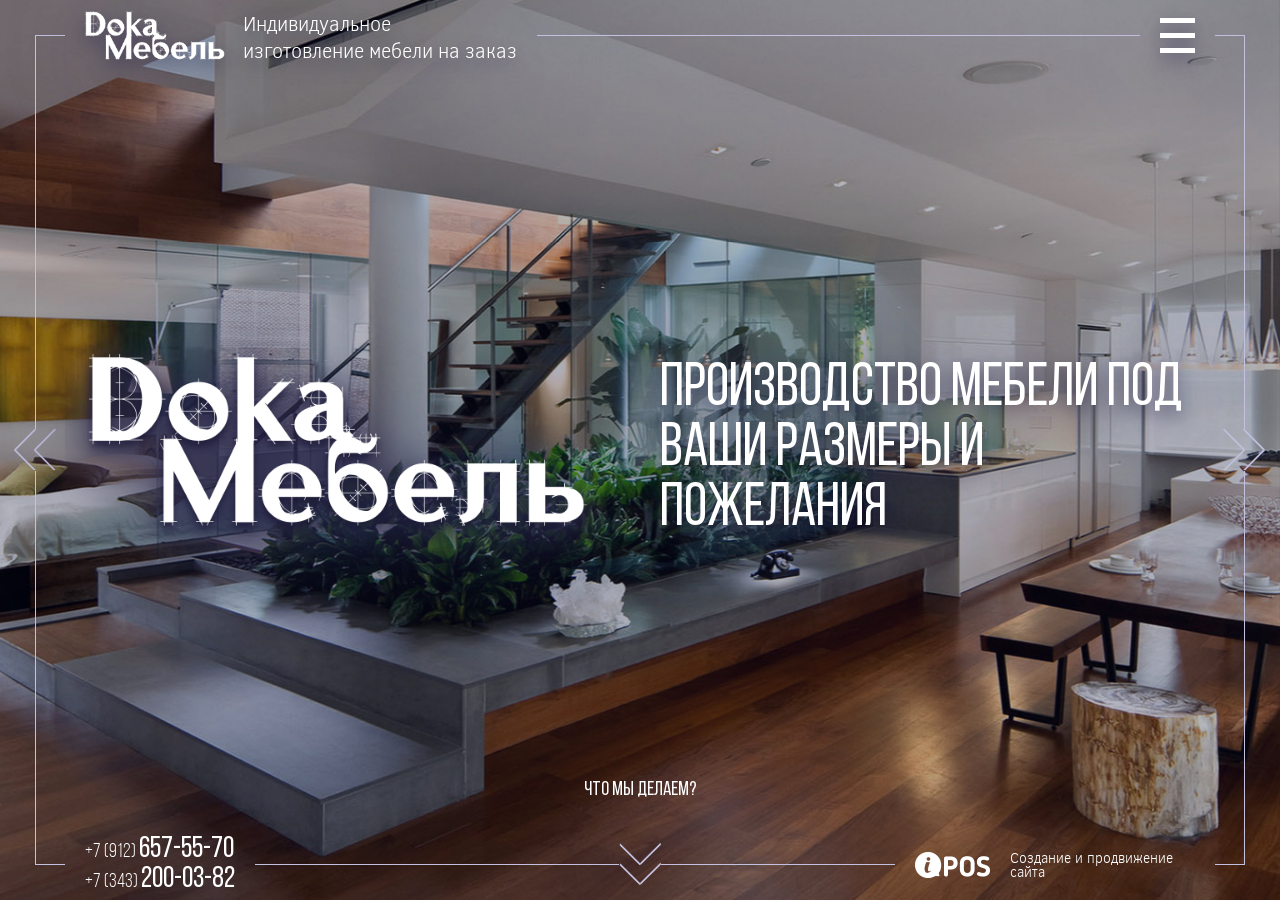
==== index.html @ fea48716 "29.11" ====
<!doctype html>
<html lang="en" class="no-js">
<head>
    <meta charset="UTF-8">
    <meta name="viewport" content="width=device-width, initial-scale=1">
    <link rel="icon" type="image/gif" href="favicon.ico" />

    <link href='http://fonts.googleapis.com/css?family=Open+Sans:400,300,700' rel='stylesheet' type='text/css'>

    <link rel="stylesheet" href="css/reset.css"> <!-- CSS reset -->
    <link rel="stylesheet" href="css/style_base.css"> <!-- Resource style -->
    <link rel="stylesheet" href="css/bootstrap-grid.css">
    <link rel="stylesheet" href="css/set2.css">
    <link rel="stylesheet" href="css/owl.carousel.css" />
    <link rel="stylesheet" href="css/owl.theme.default.css" />
    <link rel="stylesheet" href="css/style.css">
    <script src="js/modernizr.js"></script> <!-- Modernizr -->

    <title>Doka-мебель</title>
</head>
<!-- hijacking: on/off - animation: none/scaleDown/rotate/gallery/catch/opacity/fixed/parallax -->

<body data-hijacking="on" data-animation="opacity">

<div class="owl-carousel owl-carousel_banner">
    <div style="background-image: url(img/img-1.jpg);"></div>
    <div style="background-image: url(img/back01.jpg);"></div>
    <div style="background-image: url(img/back02.jpg);"></div>
    <div style="background-image: url(img/back03.jpg);"></div>
</div>

<section class="cd-section cd-section_01 visible">
    <div>
        <div class="big-logo">
            <img src="img/logo-big.png" class="anim-brick animate-bricks direction-down animated" alt="" style="animation-delay: .5s;">
            <span class="big-logo__text anim-brick animate-bricks direction-down animated" style="animation-delay: .75s;">
                Производство мебели под <br>Ваши размеры и пожелания
            </span>
        </div>
        <div class="bottom-text anim-brick animate-bricks direction-down animated"
             style="animation-delay: 1.2s;">
            Что мы делаем?
        </div>
    </div>
</section>

<section class="cd-section cd-section_02">
    <div>
        <div class="portfolio">
            <div class="portfolio__row">
                <div class="portfolio__item portfolio__item_big">
                    <a href="#" class="anim-brick animate-bricks direction-down animated" style="animation-delay: 0.4s;">Гостиные</a>
                    <img src="img/back01.jpg" alt="">
                </div>
                <div class="portfolio__item">
                    <a href="#" class="anim-brick animate-bricks direction-down animated" style="animation-delay: 0.6s;">Кухни</a>
                    <img src="img/back03.jpg" alt="">
                </div>
                <div class="portfolio__item">
                    <a href="#" class="anim-brick animate-bricks direction-down animated" style="animation-delay: 0.8s;">Спальни</a>
                    <img src="img/back02.jpg" alt="">
                </div>
                <div class="portfolio__item">
                    <a href="#" class="anim-brick animate-bricks direction-down animated" style="animation-delay: 1s;">Шкафы</a>
                    <img src="img/back03.jpg" alt="">
                </div>
                <div class="portfolio__item">
                    <a href="#" class="anim-brick animate-bricks direction-down animated" style="animation-delay: 1.2s;">Прихожие</a>
                    <img src="img/back01.jpg" alt="">
                </div>
                <div class="portfolio__item portfolio__item_big">
                    <a href="#" class="anim-brick animate-bricks direction-down animated" style="animation-delay: 1.4s;">Гардеробные</a>
                    <img src="img/back02.jpg" alt="">
                </div>
            </div>
        </div>
        <div class="bottom-text anim-brick animate-bricks direction-down animated"
             style="animation-delay: 1.6s;">
            кто мы?
        </div>
    </div>
</section>

<section class="cd-section cd-section_03">
    <div class="cd-section__content">
        <div class="text-center">
            <p class="anim-brick animate-bricks direction-down animated" style="animation-delay: .5s;"><img src="img/logo.png" alt=""></p>
            <p class="anim-brick animate-bricks direction-down animated" style="animation-delay: .65s;">
                DokaМебель - индивидуальная атмосфера вашего дома: мы создаем лаконичные, изящные и роскошные
                интерьеры, изготавливая мебель на заказ и находя лучших современных производителей в путешествиях
                по выставкам Европы и Азии. Для нас не существует шаблонов - вместе с вами мы придумаем
                неповторимый и запоминающийся стиль, который будет только вашим!
            </p>
        </div>
        <div class="bottom-text anim-brick animate-bricks direction-down animated"
             style="animation-delay: 1.6s;">
            где мы?
        </div>
    </div>
</section>

<section class="cd-section cd-section_04">
    <div>
        <div class="cd-section__content">
            <div class="row">
                <div class="col-xs-12 col-sm-6 col-md-8">
                    <div id="map" class="anim-brick animate-bricks direction-down animated"
                         style="animation-delay: 0.2s;"></div>
                    <script src="http://api-maps.yandex.ru/2.1/?lang=ru_RU" type="text/javascript"></script>
                    <script type="text/javascript">
                        ymaps.ready(init);
                        function init () {
                            var myMap = new ymaps.Map("map", {
                                // Центр карты, указываем коордианты
                                center:[56.855656, 60.603148],
                                // Масштаб, тут все просто
                                zoom: 12,
                                // Отключаем все элементы управления
                                //controls: []
                            });

                            var myGeoObjects = [];

                            // Наша метка, указываем коордианты
                            myGeoObjects = new ymaps.Placemark([56.85422706784108,60.55540649999999],{
                                balloonContentBody: 'г. Екатеринбург, ул. Красноармейцев, д.26, офис 306',
                            },{
                                iconLayout: 'default#image',
                                // Путь до нашей картинки
                                //iconImageHref: 'images/map__icon.png',
                                // Размер по ширине и высоте
                                //iconImageSize: [46, 58],
                                // Смещение левого верхнего угла иконки относительно
                                // её «ножки» (точки привязки).
                                //iconImageOffset: [-22, -35]
                            });

                            var clusterer = new ymaps.Clusterer({
                                clusterDisableClickZoom: false,
                                clusterOpenBalloonOnClick: false,
                            });

                            clusterer.add(myGeoObjects);
                            myMap.geoObjects.add(clusterer);
                            // Отлючаем возможность изменения масштаба
                            myMap.behaviors.disable('scrollZoom');
                            //myMap.behaviors.disable('drag');

                        }
                    </script>

                </div>
                <div class="col-xs-12 col-sm-6 col-md-4 col-lg-offset-1 col-lg-3">
                    <div class=" anim-brick animate-bricks direction-down animated"
                         style="animation-delay: 0.4s;">
                        <form action="">
                            <h3>Заказать звонок</h3>
                            <span class="input input--ruri">
                                <input class="input__field input__field--ruri" type="text" id="input-26" />
                                <label class="input__label input__label--ruri" for="input-26">
                                    <span class="input__label-content input__label-content--ruri">Ваше имя*</span>
                                </label>
                            </span>
                            <span class="input input--ruri">
                                <input class="input__field input__field--ruri" type="text" id="input-27" />
                                <label class="input__label input__label--ruri" for="input-26">
                                    <span class="input__label-content input__label-content--ruri">+7 (___) ___-__-__</span>
                                </label>
                            </span>
                            <div class="legacy">
                                <p>Нажав на кнопку «Получить консультацию», Вы даете <a href="#">согласие</a> на обработку персональных данных</p>
                            </div>
                            <button class="button">
                                <span>Получить консультацию</span>
                            </button>
                        </form>
                    </div>
                </div>
            </div>
            <div class="row contacts-row">
                <div class="col-xs-12 col-sm-4">
                    <div class="contacts-row__item anim-brick animate-bricks direction-down animated"
                         style="animation-delay: 0.6s;">
                        <div class="row">
                            <div class="col-xs-12 col-lg-5">
                                <h3>Напишите нам</h3>
                            </div>
                            <div class="col-xs-12 col-lg-7">
                                <p>
                                    <strong>ОФИС</strong><br>
                                    <a href="mailto:hello@mail.ru">hello@mail.ru</a>
                                </p>
                                <p>
                                    <strong>ПРОИЗВОДСТВО</strong><br>
                                    <a href="mailto:support@mail.ru">support@mail.ru</a>
                                </p>
                            </div>
                        </div>
                    </div>
                </div>
                <div class="col-xs-12 col-sm-4">
                    <div class="contacts-row__item anim-brick animate-bricks direction-down animated"
                         style="animation-delay: 0.8s;">
                        <div class="row">
                            <div class="col-xs-12 col-lg-5">
                                <h3>Позвоните нам</h3>
                            </div>
                            <div class="col-xs-12 col-lg-7">
                                <p>
                                    <strong>ОФИС</strong><br>
                                    +7 (222) 222-22-22 <br>
                                    +7 (222) 222-22-22
                                </p>
                                <p>
                                    <strong>ПРОИЗВОДСТВО</strong><br>
                                    +7 (343) 325-85-96
                                </p>
                            </div>
                        </div>
                    </div>
                </div>
                <div class="col-xs-12 col-sm-4">
                    <div class="contacts-row__item anim-brick animate-bricks direction-down animated"
                         style="animation-delay: 1s;">
                        <div class="row">
                            <div class="col-xs-12 col-lg-5">
                                <h3>посетите нас</h3>
                            </div>
                            <div class="col-xs-12 col-lg-7">
                                <p>
                                    <strong>АДРЕС</strong><br>
                                    г. Екатеринбург, <br>
                                    ул. Красноармейцев,<br>
                                    д.26, офис 306
                                </p>
                            </div>
                        </div>
                    </div>
                </div>
            </div>
        </div>
    </div>
</section>

<div class="cd-border">
    <div class="cd-border__container">
        <div class="cd-border__top">
            <div class="cd-border__line cd-border__line_left"></div>
            <div class="logo">
                <a href="/">
                    <img src="img/logo.png" alt="">
                    <span class="logo__text">
                        Индивидуальное <br>изготовление мебели на заказ
                    </span>
                </a>
            </div>
            <div class="cd-border__line cd-border__line_middle"></div>
            <div class="menu-burger">Меню</div>
            <div class="cd-border__line cd-border__line_right"></div>
        </div>
        <div class="cd-border__bottom">
            <div class="cd-border__line cd-border__line_left"></div>
            <div class="contacts">
                <div>
                    <div>+7 (912) <span>657-55-70</span></div>
                    <div>+7 (343) <span>200-03-82</span></div>
                </div>
            </div>
            <div class="cd-border__line cd-border__line_middle"></div>
            <div class="cd-border__separator"></div>
            <div class="cd-border__line cd-border__line_middle"></div>
            <a href="https://1pos.ru" title="Создание и продвижение сайта ipos" target="_blank" class="developer">
                <img src="img/iPOS.png" alt="iPOS">
                <span class="developer__text">Создание и продвижение сайта</span>
            </a>
            <div class="cd-border__line cd-border__line_right"></div>
        </div>
        <div class="cd-border__side">
            <div class="cd-border__left-side"><span></span></div>
            <div class="cd-border__right-side"><span></span></div>
        </div>
        <nav class="cd-nav">
            <ul class="cd-vertical-nav">
                <li><a href="#0" class="cd-prev inactive">Next</a></li>
                <li><a href="#0" class="cd-next">Prev</a></li>
            </ul>
        </nav> <!-- .cd-vertical-nav -->
    </div>
</div>

<script src="js/jquery-2.1.4.js"></script>
<script src="js/velocity.min.js"></script>
<script src="js/velocity.ui.min.js"></script>
<script src="js/owl.carousel.js"></script>
<script src="js/main.js"></script> <!-- Resource jQuery -->
<script src="js/classie.js"></script>
<script>
    (function() {
        // trim polyfill : https://developer.mozilla.org/en-US/docs/Web/JavaScript/Reference/Global_Objects/String/Trim
        if (!String.prototype.trim) {
            (function() {
                // Make sure we trim BOM and NBSP
                var rtrim = /^[\s\uFEFF\xA0]+|[\s\uFEFF\xA0]+$/g;
                String.prototype.trim = function() {
                    return this.replace(rtrim, '');
                };
            })();
        }

        [].slice.call( document.querySelectorAll( 'input.input__field' ) ).forEach( function( inputEl ) {
            // in case the input is already filled..
            if( inputEl.value.trim() !== '' ) {
                classie.add( inputEl.parentNode, 'input--filled' );
            }

            // events:
            inputEl.addEventListener( 'focus', onInputFocus );
            inputEl.addEventListener( 'blur', onInputBlur );
        } );

        function onInputFocus( ev ) {
            classie.add( ev.target.parentNode, 'input--filled' );
        }

        function onInputBlur( ev ) {
            if( ev.target.value.trim() === '' ) {
                classie.remove( ev.target.parentNode, 'input--filled' );
            }
        }
    })();
</script>
</body>
</html>
---- css/style_base.css ----
/* --------------------------------

Primary style

-------------------------------- */
*, *::after, *::before {
    box-sizing: border-box;
}

html {
    font-size: 62.5%;
}

body {
    font-size: 1.6rem;
    font-family: 'ClearSans-Light', arial, sans-serif;
    color: #ffffff;
    background-color: #22283f;
    -webkit-font-smoothing: antialiased;
    -moz-osx-font-smoothing: grayscale;
}
body::before {
    /* never visible - this is used in jQuery to check the current MQ */
    content: 'mobile';
    display: none;
}
@media only screen and (min-width: 1050px) {
    body::before {
        /* never visible - this is used in jQuery to check the current MQ */
        content: 'desktop';
    }
}

a {
    color: #267481;
    text-decoration: none;
}

/* --------------------------------

Main Components

-------------------------------- */
@media only screen and (min-width: 1050px) {
    body[data-hijacking="on"] {
        overflow: hidden;
    }
}

.cd-section {
    height: 100vh;
    pointer-events: none;
}

.cd-section.visible {
    pointer-events: auto;
    z-index: 1;
}

.cd-section h2 {
    line-height: 100vh;
    text-align: center;
    font-size: 2.4rem;
}
.cd-section:first-of-type > div {
    /*background-color: #2b334f;*/
}
.cd-section:first-of-type > div::before {
    /* alert -> all scrolling effects are not visible on small devices */
    content: 'Effects not visible on mobile!';
    position: absolute;
    width: 100%;
    text-align: center;
    top: 80px;
    z-index: 2;
    font-weight: bold;
    font-size: 1.3rem;
    text-transform: uppercase;
    color: #000;
}
@media only screen and (min-width: 992px) {
    .cd-section:first-of-type > div::before {
        top: 20px;
    }
}
/*
.cd-section:nth-of-type(2) > div {
    background-color: #2e5367;
}
.cd-section:nth-of-type(3) > div {
    background-color: #267481;
}
.cd-section:nth-of-type(4) > div {
    background-color: #fcb052;
}
.cd-section:nth-of-type(5) > div {
    background-color: #f06a59;
}
*/
[data-animation="parallax"] .cd-section > div, [data-animation="fixed"] .cd-section > div, [data-animation="opacity"] .cd-section > div {
    background-position: center center;
    background-repeat: no-repeat;
    background-size: cover;
}
[data-animation="parallax"] .cd-section > div {
    opacity: 0;
}

[data-animation="parallax"] .cd-section.visible > div {
    opacity: 1;
}


[data-animation="parallax"] .cd-section:first-of-type > div, [data-animation="fixed"] .cd-section:first-of-type > div, [data-animation="opacity"] .cd-section:first-of-type > div {
    /*background-image: url("../img/img-1.jpg");*/
}
[data-animation="parallax"] .cd-section:nth-of-type(2) > div, [data-animation="fixed"] .cd-section:nth-of-type(2) > div, [data-animation="opacity"] .cd-section:nth-of-type(2) > div {
    /*background-image: url("../img/img-2.jpg");*/
}
[data-animation="parallax"] .cd-section:nth-of-type(3) > div, [data-animation="fixed"] .cd-section:nth-of-type(3) > div, [data-animation="opacity"] .cd-section:nth-of-type(3) > div {
    /*background-image: url("../img/img-3.jpg");*/
}
[data-animation="parallax"] .cd-section:nth-of-type(4) > div, [data-animation="fixed"] .cd-section:nth-of-type(4) > div, [data-animation="opacity"] .cd-section:nth-of-type(4) > div {
    /*background-image: url("../img/img-4.jpg");*/
}
[data-animation="parallax"] .cd-section:nth-of-type(5) > div, [data-animation="fixed"] .cd-section:nth-of-type(5) > div, [data-animation="opacity"] .cd-section:nth-of-type(5) > div {
    /*background-image: url("../img/img-5.jpg");*/
}
@media only screen and (min-width: 1050px) {
    .cd-section h2 {
        font-size: 4rem;
        font-weight: 300;
    }
    [data-hijacking="on"] .cd-section {
        opacity: 0;
        visibility: hidden;
        position: absolute;
        top: 0;
        left: 0;
        width: 100%;
    }
    [data-hijacking="on"] .cd-section > div {
        visibility: visible;
    }
    [data-hijacking="off"] .cd-section > div {
        opacity: 0;
    }
    [data-animation="rotate"] .cd-section {
        /* enable a 3D-space for children elements */
        -webkit-perspective: 1800px;
        -moz-perspective: 1800px;
        perspective: 1800px;
    }
    [data-hijacking="on"][data-animation="rotate"] .cd-section:not(:first-of-type) {
        -webkit-perspective-origin: center 0;
        -moz-perspective-origin: center 0;
        perspective-origin: center 0;
    }
    [data-animation="scaleDown"] .cd-section > div, [data-animation="gallery"] .cd-section > div, [data-animation="catch"] .cd-section > div {
        box-shadow: 0 0 0 rgba(25, 30, 46, 0.4);
    }
    [data-animation="opacity"] .cd-section.visible > div {
        z-index: 1;
    }
}

@media only screen and (min-width: 1050px) {
    .cd-section:first-of-type > div::before {
        display: none;
    }
}
@media only screen and (min-width: 1050px) {
    .cd-section > div {
        position: fixed;
        top: 0;
        left: 0;
        width: 100%;
        /* Force Hardware Acceleration */
        -webkit-transform: translateZ(0);
        -moz-transform: translateZ(0);
        -ms-transform: translateZ(0);
        -o-transform: translateZ(0);
        transform: translateZ(0);
        -webkit-backface-visibility: hidden;
        backface-visibility: hidden;
    }
    [data-hijacking="on"] .cd-section > div {
        position: absolute;
    }
    [data-animation="rotate"] .cd-section > div {
        -webkit-transform-origin: center bottom;
        -moz-transform-origin: center bottom;
        -ms-transform-origin: center bottom;
        -o-transform-origin: center bottom;
        transform-origin: center bottom;
    }
}

.cd-vertical-nav {
    /* lateral navigation */
    position: fixed;
    z-index: 1;
    right: 3%;
    top: 50%;
    bottom: auto;
    -webkit-transform: translateY(-50%);
    -moz-transform: translateY(-50%);
    -ms-transform: translateY(-50%);
    -o-transform: translateY(-50%);
    transform: translateY(-50%);
    display: none;
}
.cd-vertical-nav a {
    display: block;
    height: 40px;
    width: 40px;
    /* image replace */
    overflow: hidden;
    text-indent: 100%;
    white-space: nowrap;
    background: url(../img/cd-icon-arrow.svg) no-repeat center center;
}
.cd-vertical-nav a.cd-prev {
    -webkit-transform: rotate(180deg);
    -moz-transform: rotate(180deg);
    -ms-transform: rotate(180deg);
    -o-transform: rotate(180deg);
    transform: rotate(180deg);
    margin-bottom: 10px;
}
.cd-vertical-nav a.inactive {
    visibility: hidden;
    opacity: 0;
    -webkit-transition: opacity 0.2s 0s, visibility 0s 0.2s;
    -moz-transition: opacity 0.2s 0s, visibility 0s 0.2s;
    transition: opacity 0.2s 0s, visibility 0s 0.2s;
}
@media only screen and (min-width: 1050px) {
    .cd-vertical-nav {
        display: block;
    }
}
---- css/set2.css ----
.input {
	position: relative;
	z-index: 1;
	display: inline-block;
	margin: 0 0 1.5em;
	max-width: 350px;
	width: 100%;
	vertical-align: top;
}

.input__field {
	position: relative;
	display: block;
	float: right;
	padding: 0.8em;
	width: 60%;
	border: none;
	border-radius: 0;
	background: #f0f0f0;
	color: #aaa;
	font-weight: 400;
	font-family: "Avenir Next", "Helvetica Neue", Helvetica, Arial, sans-serif;
	-webkit-appearance: none; /* for box shadows to show on iOS */
}

.input__field:focus {
	outline: none;
}

.input__label {
	display: inline-block;
	float: right;
	padding: 0 1em;
	width: 40%;
	color: rgba(255,255,255,.5);
	font-weight: 400;
	font-size: 70.25%;
	-webkit-font-smoothing: antialiased;
    -moz-osx-font-smoothing: grayscale;
	-webkit-touch-callout: none;
	-webkit-user-select: none;
	-khtml-user-select: none;
	-moz-user-select: none;
	-ms-user-select: none;
	user-select: none;
}

.input__label-content {
	position: relative;
	display: block;
	padding: 1.6em 0;
	width: 100%;
}

.graphic {
	position: absolute;
	top: 0;
	left: 0;
	fill: none;
}

.icon {
	color: #ddd;
	font-size: 150%;
}

/* Individual styles */

/* Manami */
.input--manami {
	overflow: hidden;
}

.input__field--manami {
	width: 100%;
	background: transparent;
	padding: 0.5em;
	margin-bottom: 2em;
	color: #f9f7f6;
	z-index: 100;
	opacity: 0;
}

.input__label--manami {
	width: 100%;
	position: absolute;
	text-align: left;
	padding: 0.5em 0;
	pointer-events: none;
	font-size: 1em;
}

.input__label--manami::before,
.input__label--manami::after {
	content: '';
	position: absolute;
	width: 100%;
	left: 0;
}

.input__label--manami::before {
	height: 100%;
	background: #A8A8A8;
	top: 0;
	-webkit-transform: translate3d(0, -100%, 0);
	transform: translate3d(0, -100%, 0);
	-webkit-transition: -webkit-transform 0.2s;
	transition: transform 0.2s;
}

.input__label--manami::after {
	height: 2px;
	background: #A8A8A8;
	top: 100%;
	-webkit-transition: opacity 0.2s;
	transition: opacity 0.2s;
}

.input__label-content--manami {
	padding: 0;
	-webkit-transform-origin: 0 0;
	transform-origin: 0 0;
	-webkit-transition: -webkit-transform 0.2s, color 0.2s;
	transition: transform 0.2s, color 0.2s;
}

.input__field--manami:focus,
.input--filled .input__field--manami {
	opacity: 1;
	-webkit-transition: opacity 0s 0.2s;
	transition: opacity 0s 0.2s;
}

.input__label--manami::before,
.input__label--manami::after,
.input__label-content--manami,
.input__field--manami:focus,
.input--filled .input__field--manami {
	-webkit-transition-timing-function: cubic-bezier(0, 0.25, 0.5, 1);
	transition-timing-function: cubic-bezier(0, 0.25, 0.5, 1);
}

.input__field--manami:focus + .input__label--manami::before,
.input--filled .input__label--manami::before {
	-webkit-transform: translate3d(0, 0, 0);
	transform: translate3d(0, 0, 0);
}

.input__field--manami:focus + .input__label--manami::after,
.input--filled .input__label--manami::after {
	opacity: 0;
}

.input__field--manami:focus + .input__label--manami .input__label-content--manami,
.input--filled .input__label--manami .input__label-content--manami {
	color: #cbc4c6;
	-webkit-transform: translate3d(0, 2.1em, 0) scale3d(0.65, 0.65, 1);
	transform: translate3d(0, 2.1em, 0) scale3d(0.65, 0.65, 1);
}

/* Nariko */
.input--nariko {
	overflow: hidden;
	padding-top: 2em;
}

.input__field--nariko {
	width: 100%;
	background: transparent;
	opacity: 0;
	padding: 0.35em;
	z-index: 100;
	color: #f18292;
}

.input__label--nariko {
	width: 100%;
	bottom: 0;
	position: absolute;
	pointer-events: none;
	text-align: left;
	color: #8E9191;
	padding: 0 0.5em;
}

.input__label--nariko::before {
	content: '';
	position: absolute;
	width: 100%;
	height: 4em;
	top: 100%;
	left: 0;
	background: #fff;
	border-top: 4px solid #9B9F9F;
	-webkit-transform: translate3d(0, -3px, 0);
	transform: translate3d(0, -3px, 0);
	-webkit-transition: -webkit-transform 0.4s;
	transition: transform 0.4s;
	-webkit-transition-timing-function: cubic-bezier(0.7, 0, 0.3, 1);
	transition-timing-function: cubic-bezier(0.7, 0, 0.3, 1);
}

.input__label-content--nariko {
	padding: 0.5em 0;
	-webkit-transform-origin: 0% 100%;
	transform-origin: 0% 100%;
	-webkit-transition: -webkit-transform 0.4s, color 0.4s;
	transition: transform 0.4s, color 0.4s;
	-webkit-transition-timing-function: cubic-bezier(0.7, 0, 0.3, 1);
	transition-timing-function: cubic-bezier(0.7, 0, 0.3, 1);
}

.input__field--nariko:focus,
.input--filled .input__field--nariko {
	cursor: text;
	opacity: 1;
	-webkit-transition: opacity 0s 0.4s;
	transition: opacity 0s 0.4s;
} 

.input__field--nariko:focus + .input__label--nariko::before,
.input--filled .input__label--nariko::before {
	-webkit-transition-delay: 0.05s;
	transition-delay: 0.05s;
	-webkit-transform: translate3d(0, -3.3em, 0);
	transform: translate3d(0, -3.3em, 0);
}

.input__field--nariko:focus + .input__label--nariko .input__label-content--nariko,
.input--filled .input__label-content--nariko {
	color: #6B6E6E;
	-webkit-transform: translate3d(0, -3.3em, 0) scale3d(0.81, 0.81, 1);
	transform: translate3d(0, -3.3em, 0) scale3d(0.81, 0.81, 1);
}

/* Nao */
.input--nao {
	overflow: hidden;
	padding-top: 1em;
}

.input__field--nao {
	padding: 0.5em 0em 0.25em;
	width: 100%;
	background: transparent;
	color: #9da8b2;
	font-size: 1.25em;
}

.input__label--nao {
	position: absolute;
	top: 0.95em;
	font-size: 0.85em;
	left: 0;
	display: block;
	width: 100%;
	text-align: left;
	padding: 0em;
	pointer-events: none;
	-webkit-transform-origin: 0 0;
	transform-origin: 0 0;
	-webkit-transition: -webkit-transform 0.2s 0.15s, color 1s;
	transition: transform 0.2s 0.15s, color 1s;
	-webkit-transition-timing-function: ease-out;
	transition-timing-function: ease-out;
}

.graphic--nao {
	stroke: #92989e;
	pointer-events: none;
	-webkit-transition: -webkit-transform 0.7s, stroke 0.7s;
	transition: transform 0.7s, stroke 0.7s;
	-webkit-transition-timing-function: cubic-bezier(0, 0.25, 0.5, 1);
	transition-timing-function: cubic-bezier(0, 0.25, 0.5, 1);
} 

.input__field--nao:focus + .input__label--nao,
.input--filled .input__label--nao {
	color: #333;
	-webkit-transform: translate3d(0, -1.25em, 0) scale3d(0.75, 0.75, 1);
	transform: translate3d(0, -1.25em, 0) scale3d(0.75, 0.75, 1);
}

.input__field--nao:focus ~ .graphic--nao,
.input--filled .graphic--nao {
	stroke: #333;
	-webkit-transform: translate3d(-66.6%, 0, 0);
	transform: translate3d(-66.6%, 0, 0);
}

/* Shoko */
.input--shoko {
	overflow: hidden;
	padding-bottom: 2.5em;
}

.input__field--shoko {
	padding: 0;
	margin-top: 1.2em;
	width: 100%;
	background: transparent;
	color: #fff;
	font-size: 1.55em;
}

.input__label--shoko {
	position: absolute;
	top: 2em;
	left: 0;
	display: block;
	width: 100%;
	text-align: left;
	padding: 0em;
	text-transform: uppercase;
	letter-spacing: 1px;
	color: #A09C9C;
	pointer-events: none;
	-webkit-transform-origin: 0 0;
	transform-origin: 0 0;
	-webkit-transition: -webkit-transform 0.2s 0.1s, color 0.3s;
	transition: transform 0.2s 0.1s, color 0.3s;
	-webkit-transition-timing-function: ease-out;
	transition-timing-function: ease-out;
}

.graphic--shoko {
	stroke: #A09C9C;
	pointer-events: none;
	stroke-width: 2px;
	top: 1.25em;
	bottom: 0px;
	height: 3.275em;
	-webkit-transition: -webkit-transform 0.7s, stroke 0.7s;
	transition: transform 0.7s, stroke 0.7s;
	-webkit-transition-timing-function: cubic-bezier(0, 0.25, 0.5, 1);
	transition-timing-function: cubic-bezier(0, 0.25, 0.5, 1);
} 

.input__field--shoko:focus + .input__label--shoko,
.input--filled .input__label--shoko {
	color: #A58282;
	-webkit-transform: translate3d(0, 3.5em, 0) scale3d(0.85, 0.85, 1);
	transform: translate3d(0, 3.5em, 0) scale3d(0.85, 0.85, 1);
}

.input__field--shoko:focus ~ .graphic--shoko,
.input--filled .graphic--shoko {
	stroke: #A58282;
	-webkit-transform: translate3d(-66.6%, 0, 0);
	transform: translate3d(-66.6%, 0, 0);
}

/* Yoshiko */
.input__field--yoshiko {
	width: 100%;
	background-color: #d0d1d0;
	border: 2px solid transparent;
	-webkit-transition: background-color 0.25s, border-color 0.25s;
	transition: background-color 0.25s, border-color 0.25s;
}

.input__label--yoshiko {
	width: 100%;
	text-align: left;
	position: absolute;
	bottom: 100%;
	pointer-events: none;
	overflow: hidden;
	padding: 0 1.25em;
	-webkit-transform: translate3d(0, 3em, 0);
	transform: translate3d(0, 3em, 0);
	-webkit-transition: -webkit-transform 0.25s;
	transition: transform 0.25s ;
	-webkit-transition-timing-function: ease-in-out;
	transition-timing-function: ease-in-out;
}

.input__label-content--yoshiko {
	color: #8B8C8B;
	padding: 0.25em 0;
	-webkit-transition: -webkit-transform 0.25s;
	transition: transform 0.25s;
	-webkit-transition-timing-function: ease-in-out;
	transition-timing-function: ease-in-out;
}

.input__label-content--yoshiko::after {
	content: attr(data-content);
	position: absolute;
	font-weight: 800;
	bottom: 100%;
	left: 0;
	height: 100%;
	width: 100%;
	color: #a3d39c;
	padding: 0.25em 0;
	text-transform: uppercase;
	letter-spacing: 1px;
	font-size: 0.85em;
}

.input__field--yoshiko:focus + .input__label--yoshiko,
.input--filled .input__label--yoshiko {
	-webkit-transform: translate3d(0, 0, 0);
	transform: translate3d(0, 0, 0);
}

.input__field--yoshiko:focus + .input__label--yoshiko .input__label-content--yoshiko,
.input--filled .input__label-content--yoshiko {
	-webkit-transform: translate3d(0, 100%, 0);
	transform: translate3d(0, 100%, 0);
}

.input__field--yoshiko:focus + .input__field--yoshiko,
.input--filled .input__field--yoshiko {
	background-color: transparent;
	border-color: #a3d39c;
}

/* Chisato */

.input--chisato {
	padding-top: 1em;
}

.input__field--chisato {
	width: 100%;
	padding: 0.8em 0.5em;
	background: transparent;
	border: 2px solid;
	color: #b5b5b5;
	-webkit-transition: border-color 0.25s;
	transition: border-color 0.25s;
}

.input__label--chisato {
	width: 100%;
	position: absolute;
	top: 0;
	text-align: left;
	overflow: hidden;
	padding: 0;
	pointer-events: none;
	-webkit-transform: translate3d(0, 3em, 0);
	transform: translate3d(0, 3em, 0);
}

.input__label-content--chisato {
	padding: 0 1em;
	font-weight: 400;
	color: #b5b5b5;
}

.input__label-content--chisato::after {
	content: attr(data-content);
	position: absolute;
	top: -200%;
	left: 0;
	color: #da6484;
	font-weight: 800;
}

.input__field--chisato:focus,
.input--filled .input__field--chisato {
	border-color: #da6484;
}

.input__field--chisato:focus + .input__label--chisato,
.input--filled .input__label--chisato {
	-webkit-animation: anim-chisato-1 0.25s forwards;
	animation: anim-chisato-1 0.25s forwards;
}

.input__field--chisato:focus + .input__label--chisato .input__label-content--chisato,
.input--filled .input__label-content--chisato {
	-webkit-animation: anim-chisato-2 0.25s forwards ease-in;
	animation: anim-chisato-2 0.25s forwards ease-in;
}

@-webkit-keyframes anim-chisato-1 {
	0%, 70% {
		-webkit-transform: translate3d(0, 3em, 0);
		transform: translate3d(0, 3em, 0);
	}
	71%, 100% {
		-webkit-transform: translate3d(0, 0, 0);
		transform: translate3d(0, 0, 0);
	}
}

@-webkit-keyframes anim-chisato-2 {
	0% {
		-webkit-transform: translate3d(0, 0, 0);
		transform: translate3d(0, 0, 0);
	}
	70%, 71% {
		-webkit-transform: translate3d(0, 125%, 0);
		transform: translate3d(0, 125%, 0);
		opacity: 0;
		-webkit-animation-timing-function: ease-out;
	}
	100% {
		color: transparent;
		-webkit-transform: translate3d(0, 200%, 0);
		transform: translate3d(0, 200%, 0);
	}
}

@keyframes anim-chisato-1 {
	0%, 70% {
		-webkit-transform: translate3d(0, 3em, 0);
		transform: translate3d(0, 3em, 0);
	}
	71%, 100% {
		-webkit-transform: translate3d(0, 0, 0);
		transform: translate3d(0, 0, 0);
	}
}

@keyframes anim-chisato-2 {
	0% {
		-webkit-transform: translate3d(0, 0, 0);
		transform: translate3d(0, 0, 0);
	}
	70%, 71% {
		-webkit-transform: translate3d(0, 125%, 0);
		transform: translate3d(0, 125%, 0);
		opacity: 0;
		-webkit-animation-timing-function: ease-out;
	}
	100% {
		color: transparent;
		-webkit-transform: translate3d(0, 200%, 0);
		transform: translate3d(0, 200%, 0);
	}
}

/* Kozakura */
.input--kozakura {
	overflow: hidden;
	padding-bottom: 1em;
}

.input__field--kozakura {
	padding: 0.25em 0.5em;
	margin-top: 1.25em;
	width: 100%;
	background: transparent;
	color: #2F3238;
	font-size: 1.55em;
	opacity: 0;
}

.input__label--kozakura {
	width: 100%;
	text-align: left;
	position: absolute;
	top: 1em;
	pointer-events: none;
	overflow: hidden;
	padding: 0 0.25em;
	-webkit-transform: translate3d(1em, 2.75em, 0);
	transform: translate3d(1em, 2.75em, 0);
	-webkit-transition: -webkit-transform 0.3s;
	transition: transform 0.3s;
}

.input__label-content--kozakura {
	color: #A4A5A6;
	padding: 0.4em 0 0.25em;
	-webkit-transition: -webkit-transform 0.3s;
	transition: transform 0.3s;
}

.input__label-content--kozakura::after {
	content: attr(data-content);
	position: absolute;
	font-weight: 800;
	top: 100%;
	left: 0;
	height: 100%;
	width: 100%;
	color: #fff;
	padding: 0.25em 0;
	text-transform: uppercase;
	letter-spacing: 1px;
	font-size: 0.85em;
}

.graphic--kozakura {
	fill: #494E57;
	pointer-events: none;
	top: 1em;
	bottom: 0px;
	height: 4.5em;
	z-index: -1;
	-webkit-transition: -webkit-transform 0.7s, fill 0.7s;
	transition: transform 0.7s, fill 0.7s;
	-webkit-transition-timing-function: cubic-bezier(0, 0.25, 0.5, 1);
	transition-timing-function: cubic-bezier(0, 0.25, 0.5, 1);
} 

.input__field--kozakura:focus,
.input--filled .input__field--kozakura {
	-webkit-transition: opacity 0s 0.35s;
	transition: opacity 0s 0.35s;
	opacity: 1;
}

.input__field--kozakura:focus + .input__label--kozakura,
.input--filled .input__label--kozakura {
	-webkit-transition-delay: 0.15s;
	transition-delay: 0.15s;
	-webkit-transform: translate3d(0, 0, 0);
	transform: translate3d(0, 0, 0);
}

.input__field--kozakura:focus + .input__label--kozakura .input__label-content--kozakura,
.input--filled .input__label-content--kozakura {
	-webkit-transition-delay: 0.15s;
	transition-delay: 0.15s;
	-webkit-transform: translate3d(0, -100%, 0);
	transform: translate3d(0, -100%, 0);
}

.input__field--kozakura:focus ~ .graphic--kozakura,
.input--filled .graphic--kozakura {
	fill: #fff;
	-webkit-transform: translate3d(-66.6%, 0, 0);
	transform: translate3d(-66.6%, 0, 0);
}

/* Makiko */
.input--makiko {
	overflow: hidden;
	background: #CBCBCB;
}

.input__field--makiko {
	width: 100%;
	background: transparent;
	color: #797693;
	z-index: 10;
	font-weight: 500;
}

.input__label--makiko {
	position: absolute;
	width: 100%;
	text-align: left;
	pointer-events: none;
	color: #fff;
}

.input__label--makiko::before {
	content: '';
	position: absolute;
	width: 30px;
	height: 30px;
	top: 45%;
	left: 20px;
	background: url(../img/search.svg) no-repeat center center;
	background-size: 100%;
	-webkit-transition: -webkit-transform 0.4s cubic-bezier(0.7,0,0.3,1);
	transition: transform 0.4s cubic-bezier(0.7,0,0.3,1);
}

.input__label-content--makiko {
	display: block;
	padding: 1.5em 0 0 2.75em;
	-webkit-transition: -webkit-transform 0.4s cubic-bezier(0.7,0,0.3,1);
	transition: transform 0.4s cubic-bezier(0.7,0,0.3,1);
}

.input__field--makiko:focus + .input__label--makiko::before,
.input--filled .input__label--makiko::before {
	-webkit-transform: scale3d(38, 38, 1);
	transform: scale3d(38, 38, 1);
}

/* Sae */
.input--sae {
	overflow: hidden;
	width: 200px;
	margin: 0 2em 2em;
}

.input__field--sae {
	background: transparent;
	width: 100%;
	color: #fff;
	padding: 1em 0 0.5em;
	font-weight: 500;
}

.input__label--sae {
	position: absolute;
	width: 100%;
	text-align: left;
	color: #7771ab;
	padding: 0;
	height: 100%;
	pointer-events: none;
}

.input__label--sae::after {
	content: '';
	position: absolute;
	width: 100%;
	height: 2px;
	background: #fff;
	bottom: 0;
	-webkit-transform: translate3d(100%, 0, 0);
	transform: translate3d(100%, 0, 0);
	-webkit-transition: -webkit-transform 0.3s;
	transition: transform 0.3s;
}

.icon--sae {
	position: absolute;
	bottom: 0;
	font-size: 1em;
	opacity: 0.5;
	left: -30px;
	color: #fff;
	pointer-events: none;
	-webkit-transform: translate3d(205px, 0, 0);
	transform: translate3d(205px, 0, 0);
	-webkit-transition: -webkit-transform 0.3s;
	transition: transform 0.3s;
}

.input__label-content--sae {
	padding: 0;
	font-size: 18px;
	display: inline-block;
	vertical-align: bottom;
	-webkit-transform-origin: 0 0;
	transform-origin: 0 0;
	-webkit-transform: translate3d(0, 50px, 0);
	transform: translate3d(0, 50px, 0);
	-webkit-transition: -webkit-transform 0.3s;
	transition: transform 0.3s;
}

.input__field--sae:focus + .input__label--sae .input__label-content--sae,
.input--filled .input__label-content--sae {
	-webkit-transform: translate3d(0, 0, 0) scale3d(0.7, 0.7, 1);
	transform: translate3d(0, 0, 0) scale3d(0.7, 0.7, 1);
}

.input__field--sae:focus + .input__label--sae::after,
.input--filled .input__label--sae::after {
	-webkit-transform: translate3d(0, 0, 0);
	transform: translate3d(0, 0, 0);
}

.input__field--sae:focus + .input__label--sae .icon--sae,
.input--filled .icon--sae {
	-webkit-transition-delay: 0.01s;
	transition-delay: 0.01s;
	-webkit-transform: translate3d(0, 0, 0) rotate3d(0, 0, 1, -90deg);
	transform: translate3d(0, 0, 0) rotate3d(0, 0, 1, -90deg);
}

/* Fumi */
.input--fumi {
	background: #fff;
	overflow: hidden;
	padding: 0.25em 0;
}

.input--fumi::after {
	content: '';
	width: 1px;
	position: absolute;
	top: 0.5em;
	bottom: 0.5em;
	left: 2.5em;
	background: #f0f0f0;
	z-index: 100;
}

.input__field--fumi {
	background: transparent;
	padding: 1.5em 1em 0.25em 3.15em;
	width: 100%;
	color: #00aeef;
}

.input__label--fumi {
	position: absolute;
	width: 100%;
	text-align: left;
	padding-left: 4.5em;
	pointer-events: none;
}

.icon--fumi {
	width: 2em;
	position: absolute;
	top: 0;
	left: 0;
	padding: 1em 0 0 0.5em;
}

.input__label-content--fumi {
	padding: 1.7em 0;
	display: inline-block;
	-webkit-transform-origin: 0 0;
	transform-origin: 0 0;
}

.input__label-content--fumi span {
	display: inline-block;
}

.input__field--fumi:focus + .input__label--fumi .input__label-content--fumi,
.input--filled .input__label-content--fumi {
	-webkit-animation: anim-fumi-1 0.3s forwards;
	animation: anim-fumi-1 0.3s forwards;
}

@-webkit-keyframes anim-fumi-1 {
	50% {
		-webkit-transform: translate3d(0, 3em, 0);
		transform: translate3d(0, 3em, 0);
	}
	51% {
		-webkit-transform: translate3d(0, -3em, 0) scale3d(0.85, 0.85, 1);
		transform: translate3d(0, -3em, 0) scale3d(0.85, 0.85, 1);
	}
	100% {
		color: #a3a3a3;
		-webkit-transform: translate3d(0, -1.1em, 0) scale3d(0.85, 0.85, 1);
		transform: translate3d(0, -1.1em, 0) scale3d(0.85, 0.85, 1);
	}
}

@keyframes anim-fumi-1 {
	50% {
		-webkit-transform: translate3d(0, 3em, 0);
		transform: translate3d(0, 3em, 0);
	}
	51% {
		-webkit-transform: translate3d(0, -3em, 0) scale3d(0.85, 0.85, 1);
		transform: translate3d(0, -3em, 0) scale3d(0.85, 0.85, 1);
	}
	100% {
		color: #a3a3a3;
		-webkit-transform: translate3d(0, -1.1em, 0) scale3d(0.85, 0.85, 1);
		transform: translate3d(0, -1.1em, 0) scale3d(0.85, 0.85, 1);
	}
}


.input__field--fumi:focus + .input__label--fumi .icon--fumi,
.input--filled .icon--fumi {
	-webkit-animation: anim-fumi-2 0.3s forwards;
	animation: anim-fumi-2 0.3s forwards;
}

@-webkit-keyframes anim-fumi-2 {
	50% {
		opacity: 1;
		-webkit-transform: translate3d(0, -3em, 0);
		transform: translate3d(0, -3em, 0);
	}
	50.25% {
		opacity: 0;
		-webkit-transform: translate3d(0, -3em, 0);
		transform: translate3d(0, -3em, 0);
	}
	50.75% {
		opacity: 0;
		-webkit-transform: translate3d(0, 3em, 0);
		transform: translate3d(0, 3em, 0);
	}
	51% {
		opacity: 1;
		-webkit-transform: translate3d(0, 3em, 0);
		transform: translate3d(0, 3em, 0);
	}
	100% {
		opacity: 1;
		-webkit-transform: translate3d(0, 0, 0);
		transform: translate3d(0, 0, 0);
		color: #00aeef;
	}
}

@keyframes anim-fumi-2 {
	50% {
		opacity: 1;
		-webkit-transform: translate3d(0, -3em, 0);
		transform: translate3d(0, -3em, 0);
	}
	50.25% {
		opacity: 0;
		-webkit-transform: translate3d(0, -3em, 0);
		transform: translate3d(0, -3em, 0);
	}
	50.75% {
		opacity: 0;
		-webkit-transform: translate3d(0, 3em, 0);
		transform: translate3d(0, 3em, 0);
	}
	51% {
		opacity: 1;
		-webkit-transform: translate3d(0, 3em, 0);
		transform: translate3d(0, 3em, 0);
	}
	100% {
		opacity: 1;
		-webkit-transform: translate3d(0, 0, 0);
		transform: translate3d(0, 0, 0);
		color: #00aeef;
	}
}


/* Ruri */
.input__field--ruri {
	width: 100%;
	background: transparent;
	padding: 0.5em 0;
	/*margin-bottom: 2em;*/
	color: #fff;
}

.input__label--ruri {
	width: 100%;
	position: absolute;
	text-align: left;
	font-size: 1em;
	padding: 10px 0 5px;
	pointer-events: none;
}

.input__label--ruri::after {
	content: '';
	position: absolute;
	width: 100%;
	height: 5px;
	background: #c4c1e0;
	left: 0;
	top: 100%;
	-webkit-transform-origin: 50% 100%;
	transform-origin: 50% 100%;
	-webkit-transition: -webkit-transform 0.3s, background-color 0.3s;
	transition: transform 0.3s, background-color 0.3s;
}

.input__label-content--ruri {
	padding: 0;
	-webkit-transform-origin: 0 0;
	transform-origin: 0 0;
	-webkit-transition: -webkit-transform 0.3s, color 0.3s;
	transition: transform 0.3s, color 0.3s;
}

.input__field--ruri:focus + .input__label--ruri::after,
.input--filled .input__label--ruri::after {
	background: #7c73e6;
	-webkit-transform: scale3d(1, 0.25, 1);
	transform: scale3d(1, 0.25, 1);
}

.input__field--ruri:focus + .input__label--ruri .input__label-content--ruri,
.input--filled .input__label--ruri .input__label-content--ruri {
	color: #7c73e6;
	-webkit-transform: translate3d(0, 2em, 0) scale3d(0.655, 0.655, 1);
	transform: translate3d(0, 2em, 0) scale3d(0.655, 0.655, 1);
}

/* Kohana */
.input--kohana {
	overflow: hidden;
	background: #fff;
}

.input__field--kohana {
	width: 100%;
	background: transparent;
	padding-left: 2.75em;
	color: #6a7989;
}

.input__label--kohana {
	position: absolute;
	width: 100%;
	text-align: left;
	pointer-events: none;
	color: #D2D2D2;
}

.input__label-content--kohana {
	display: inline-block;
	width: auto;
	-webkit-transform: translate3d(-1.75em, 0, 0);
	transform: translate3d(-1.75em, 0, 0);
	-webkit-transition: -webkit-transform 0.3s, opacity 0.3s;
	transition: transform 0.3s, opacity 0.3s;
}

.icon--kohana {
	display: inline-block;
	margin-top: 0.9em;
	-webkit-transform: translate3d(-2em, 0, 0);
	transform: translate3d(-2em, 0, 0);
	-webkit-transition: -webkit-transform 0.3s;
	transition: transform 0.3s;
}

.input__field--kohana:focus + .input__label--kohana .input__label-content--kohana,
.input--filled .input__label-content--kohana {
	opacity: 0;
	-webkit-transform: translate3d(100px, 0, 0);
	transform: translate3d(100px, 0, 0);
}

.input__label-content--kohana,
.icon--kohana,
.input__field--kohana:focus + .input__label--kohana .input__label-content--kohana,
.input--filled .input__label-content--kohana {
	-webkit-transition-timing-function: cubic-bezier(0.7, 0, 0.3, 1);
	transition-timing-function: cubic-bezier(0.7, 0, 0.3, 1);
}

.input__field--kohana:focus + .input__label--kohana .icon--kohana,
.input--filled  .icon--kohana {
	-webkit-transform: translate3d(0, 0, 0);
	transform: translate3d(0, 0, 0);
}
---- css/style.css ----
* {
    outline: none;
    box-sizing: border-box;
}

@font-face {
    font-family: 'BebasNeue';
    src: url("../fonts/BebasNeueRegular.eot");
    src: url("../fonts/BebasNeueRegular.eot?#iefix") format("embedded-opentype"), url("../fonts/BebasNeueRegular.woff2") format("woff2"), url("../fonts/BebasNeueRegular.woff") format("woff"), url("../fonts/BebasNeueRegular.ttf") format("truetype"), url("../fonts/BebasNeueRegular.svg#BebasNeueRegular") format("svg");
    font-weight: normal;
    font-style: normal;
}

@font-face {
    font-family: 'BebasNeueBook';
    src: url("../fonts/BebasNeueBook.eot?#iefix") format("embedded-opentype"), url("../fonts/BebasNeueBook.woff") format("woff"), url("../fonts/BebasNeueBook.ttf") format("truetype"), url("../fonts/BebasNeueBook.svg#BebasNeueBook") format("svg");
    font-weight: normal;
    font-style: normal;
}

@font-face {
    font-family: 'ClearSans-Medium';
    src: url("../fonts/ClearSans-Medium.eot?#iefix") format("embedded-opentype"), url("../fonts/ClearSans-Medium.woff") format("woff"), url("../fonts/ClearSans-Medium.ttf") format("truetype"), url("../fonts/ClearSans-Medium.svg#ClearSans-Medium") format("svg");
    font-weight: normal;
    font-style: normal;
}

@font-face {
    font-family: 'ClearSans-Light';
    src: url("../fonts/ClearSans-Light.eot?#iefix") format("embedded-opentype"), url("../fonts/ClearSans-Light.woff") format("woff"), url("../fonts/ClearSans-Light.ttf") format("truetype"), url("../fonts/ClearSans-Light.svg#ClearSans-Light") format("svg");
    font-weight: normal;
    font-style: normal;
}

img {
    max-width: 100%;
}

.cd-border {
    position: fixed;
    top: 0;
    left: 0;
    width: 100%;
    height: 100%;
    padding: 30px 20px;
    background-size: cover;
    pointer-events: none;
    z-index: 10;
}

.cd-border__container {
    position: relative;
    width: 100%;
    height: 100%;
}

.cd-border__top {
    position: absolute;
    top: 0;
    left: 0;
    right: 0;
    height: 1px;
    display: flex;
    align-items: center;
    justify-content: space-between;
}

.cd-border__top .cd-border__line {
    height: 1px;
}

.cd-border__top .cd-border__line_left, .cd-border__top .cd-border__line_right {
    width: 30px;
}

.cd-border__top .cd-border__line_middle {
    flex-grow: 1;
}

.cd-border__bottom {
    position: absolute;
    bottom: 0;
    left: 0;
    right: 0;
    height: 1px;
    display: flex;
    align-items: center;
    justify-content: space-between;
}

.cd-border__bottom .cd-border__line {
    height: 1px;
}

.cd-border__bottom .cd-border__line_left, .cd-border__bottom .cd-border__line_right {
    width: 30px;
}

.cd-border__bottom .cd-border__line_middle {
    flex-grow: 1;
}

.cd-border__line {
    background: #c4c1e0;
}

.cd-border__side {
    position: absolute;
    top: 0;
    left: 0;
    width: 100%;
    height: 100%;
    pointer-events: none;
    transform: none;
    display: flex;
    justify-content: space-between;
}

.cd-border__right-side, .cd-border__left-side {
    width: 1px;
    height: 100%;
    display: flex;
    flex-direction: column;
    justify-content: center;
    pointer-events: auto;
}

.cd-border__right-side::before, .cd-border__right-side::after, .cd-border__left-side::before, .cd-border__left-side::after {
    content: '';
    display: block;
    flex-grow: 1;
    background: #c4c1e0;
}

.cd-border__right-side span, .cd-border__left-side span {
    display: none;
    height: 42px;
}

.cd-section_01.visible+.cd-section+.cd-section+.cd-section+.cd-border .cd-border__right-side span, .cd-section_01.visible+.cd-section+.cd-section+.cd-section+.cd-border .cd-border__left-side span {
    display: block;
}

.developer {
    flex-shrink: 0;
    margin: 0 20px;
    display: inline-flex;
    align-items: center;
    color: #fff;
    pointer-events: auto;
}

.developer__text {
    font-size: 14px;
    display: none;
    width: 185px;
    margin-left: 20px;
}

.logo {
    pointer-events: auto;
    margin: 0 20px;
}

.logo a {
    display: inline-flex;
    align-items: center;
    filter: drop-shadow(0 7px 9px rgba(39, 36, 72, 0.64)) drop-shadow(0 12px 59.52px rgba(39, 36, 72, 0.64));
}

.logo img {
    margin-right: 18px;
}

.logo__text {
    display: none;
    font-size: 16px;
    line-height: normal;
    color: #fff;
    font-family: 'ClearSans-Light', arial, sans-serif;
}

.menu-burger {
    display: block;
    background: url(../img/menu-burger.png) no-repeat 0 0;
    filter: drop-shadow(0 7px 9px rgba(39, 36, 72, 0.64)) drop-shadow(0 12px 59.52px rgba(39, 36, 72, 0.64));
    width: 35px;
    height: 35px;
    pointer-events: auto;
    margin: 0 20px;
    font-size: 0;
    flex-shrink: 0;
    cursor: pointer;
}

.contacts {
    font-family: 'BebasNeueBook', arial, sans-serif;
    font-size: 14px;
    margin: 0 20px;
    flex-shrink: 0;
    pointer-events: auto;
}

.contacts span {
    font-family: 'BebasNeue', arial, sans-serif;
    font-size: 18px;
}

.portfolio {
    padding: 0 50px;
    pointer-events: none;
}

.portfolio__row {
    display: flex;
    flex-wrap: wrap;
    justify-content: space-between;
    margin-left: -15px;
    margin-right: -15px;
    z-index: 1;
    pointer-events: auto;
}

.portfolio__item, .portfolio_solution {
    width: 100%;
    padding: 15px;
}

.portfolio__item a, .portfolio_solution__inner {
    display: block;
    height: 100px;
    padding: 30px;
    text-transform: uppercase;
    font-family: 'BebasNeue', arial, sans-serif;
    font-size: 20px;
    filter: drop-shadow(0 7px 9px rgba(39, 36, 72, 0.64)) drop-shadow(0 12px 59.52px rgba(39, 36, 72, 0.64));
    border: 1px solid #c4c1e0;
    box-shadow: 0px 12px 59.52px 2.48px rgba(39, 36, 72, 0.42);
    color: #fff;
    background: rgba(255, 255, 255, 0);
    transition: .3s;
    position: relative;
    z-index: 2;
}

.portfolio_solution__inner a {
    color: #fff;
}

.portfolio__item a:hover, .portfolio_solution__inner:hover {
    background: rgba(124, 115, 230, 0.8);
    border-color: rgba(124, 115, 230, 0.8);
}

.portfolio__item img, .portfolio_solution img {
    position: absolute;
    top: 0;
    left: 50%;
    height: 100vh;
    max-width: none;
    transform: translateX(-50%) scale(1.3);
    opacity: 0;
    transition: .5s;
    z-index: -1;
    pointer-events: none;
    display: none;
}

.cd-section>div {
    display: flex;
    align-items: center;
    justify-content: center;
    height: 100vh;
    flex-wrap: wrap;
    overflow: hidden;
    width: 100%;
    position: relative;
    /*pointer-events: none;*/
}

.cd-section__content {
    pointer-events: auto;
}

nav.cd-nav,
.cd-vertical-nav {
    position: absolute;
    top: 0;
    left: 0;
    width: 100%;
    height: 100%;
    pointer-events: none;
    transform: none;
}

.cd-vertical-nav {
    display: flex;
    justify-content: space-between;
}

.cd-vertical-nav a {
    pointer-events: auto;
}

.cd-vertical-nav a.inactive {
    background: none;
    visibility: visible;
    opacity: 1;
    transform: none;
}

.cd-vertical-nav a.inactive::before {
    content: '';
    display: block;
    width: 100%;
    height: 1px;
    background: #c4c1e0;
    position: absolute;
    top: 50%;
    transform: translateY(-50%);
}

.cd-vertical-nav li {
    width: 100%;
    height: 1px;
    display: flex;
    flex-direction: row;
    align-items: center;
    justify-content: center;
    position: absolute;
    top: 100%;
    left: 0;
}

.cd-vertical-nav li:first-of-type {
    display: none;
}

.cd-vertical-nav li a {
    margin: -2.5px 0 0 -1px;
    display: none;
    flex-shrink: 0;
    width: 42px;
    height: 42px;
    background: url(../img/cd-next.png) no-repeat 0 0;
    border: none;
    transform: rotate(90deg);
    font-size: 0;
    position: relative;
}

.cd-vertical-nav li .cd-prev {
    display: none;
}

.owl-nav {
    position: absolute;
    top: 0;
    left: 0;
    width: 100%;
    height: 100%;
    pointer-events: none;
    transform: none;
    display: flex;
    justify-content: space-between;
    padding: 30px 20px;
}

.owl-nav .owl-prev,
.owl-nav .owl-next {
    width: 1px;
    height: 100%;
    display: flex;
    flex-direction: column;
    justify-content: center;
    pointer-events: auto;
}

.owl-nav .owl-prev::before, .owl-nav .owl-prev::after,
.owl-nav .owl-next::before,
.owl-nav .owl-next::after {
    content: '';
    display: block;
    flex-grow: 1;
}

.owl-nav .owl-prev span,
.owl-nav .owl-next span {
    margin: -1px 0 -1px -21px;
    flex-shrink: 0;
    width: 42px;
    height: 42px;
    background: url(../img/cd-next.png) no-repeat 0 0;
    border: none;
    font-size: 0;
}

.owl-nav .owl-prev span {
    transform: scaleX(-1);
}

.big-logo {
    display: flex;
    align-items: center;
    justify-content: center;
    flex-direction: column;
    margin: 0 auto;
    max-width: 1220px;
    padding: 0 20px;
    filter: drop-shadow(0 7px 9px rgba(39, 36, 72, 0.64)) drop-shadow(0 12px 59.52px rgba(39, 36, 72, 0.64));
    position: relative;
    z-index: 2;
    pointer-events: none;
}

.big-logo img, .big-logo__text {
    padding: 0 15px;
}

.big-logo__text {
    font-family: 'BebasNeue', arial, sans-serif;
    font-size: 30px;
}

.cd-section_03 .cd-section__content img {
    filter: drop-shadow(0 7px 9px rgba(39, 36, 72, 0.64)) drop-shadow(0 12px 59.52px rgba(39, 36, 72, 0.64));
}

.cd-section_03 .cd-section__content p {
    margin: 10px auto;
    max-width: 1100px;
    padding: 0 35px;
}

.cd-section_03 .cd-section__content .text-center {
    text-align: center;
    font-size: 14px;
    line-height: 1.5;
}

.cd-border__separator {
    display: none;
    width: 42px;
}

.cd-section_04 .cd-section__content {
    width: 100%;
    padding: 0 35px;
}

.cd-section_04 form h3 {
    text-transform: uppercase;
    font-family: 'BebasNeue', arial, sans-serif;
    font-size: 28px;
    margin: 0;
}

.bottom-text {
    position: absolute;
    bottom: 30px;
    left: 0;
    width: 100%;
    text-align: center;
    text-transform: uppercase;
    font-family: 'BebasNeue', arial, sans-serif;
    font-size: 20px;
    display: none;
    z-index: 10;
}

.contacts-row {
    margin: 20px 0 20px;
    max-width: 1500px;
}

.contacts-row h3 {
    text-transform: uppercase;
    font-family: 'BebasNeue', arial, sans-serif;
    font-size: 28px;
    margin: 0 0 15px;
}

.contacts-row a {
    color: #fff;
    text-decoration: none;
}

.contacts-row p {
    margin: 0 0 25px;
    font-size: 15px;
    line-height: 1.2;
}

.contacts-row p strong {
    font-size: 20px;
    display: inline-block;
    padding-bottom: 5px;
}

.contacts-row__item {
    padding-top: 20px;
    margin: 0 auto;
    max-width: 385px;
}

#map {
    height: 260px;
    width: 100%;
}

.legacy {
    font-size: 12px;
    margin: 15px 0;
    line-height: 1.2;
}

.legacy a {
    color: #fff;
    text-decoration: underline;
}

.legacy a:hover {
    text-decoration: none;
}

.button {
    position: relative;
    appearance: none;
    background: #7c73e6;
    padding: 1em 2em;
    border: none;
    color: white;
    font-size: 20px;
    cursor: pointer;
    outline: none;
    overflow: hidden;
    border-radius: 100px;
    font-family: 'BebasNeue', arial, sans-serif;
    text-transform: uppercase;
}

.button span {
    position: relative;
    pointer-events: none;
}

.button::before {
    --size: 0;
    content: '';
    position: absolute;
    left: var(--x);
    top: var(--y);
    width: var(--size);
    height: var(--size);
    background: radial-gradient(circle closest-side, #b2eaf9, transparent);
    transform: translate(-50%, -50%);
    transition: width .2s ease, height .2s ease;
}

.button:hover::before {
    --size: 400px;
}

.owl-carousel_banner {
    position: absolute;
    top: 0;
    left: 0;
    width: 100%;
    height: 100vh;
    transition: .3s;
}

.owl-carousel_banner .owl-item>div {
    height: 100vh;
    background-position: 50% 50%;
    background-size: cover;
    width: 100%;
}

@media (max-width: 767px) {

    .cd-section,
    .cd-section>div {
        min-height: 100vh;
        height: auto;
    }
}

@media (min-width: 768px) {

    .cd-border,
    .owl-nav {
        padding: 35px;
    }

    .logo img {
        max-width: 140px;
    }

    .logo__text {
        display: block;
    }

    .big-logo img {
        max-width: 420px;
    }

    .cd-vertical-nav li a {
        display: block;
    }

    .cd-section_03 .cd-section__content p {
        padding: 0 75px;
        margin: 30px auto;
    }

    .bottom-text {
        bottom: 100px;
    }

    .contacts {
        font-size: 20px;
    }

    .contacts span {
        font-size: 30px;
    }

    .portfolio {
        padding: 0 80px;
    }

    .portfolio__item, .portfolio_solution {
        width: 50%;
    }

    .portfolio__item a {
        padding: 18px;
        font-size: 36px;
    }

    .portfolio_solution__inner {
        padding: 18px;
        font-size: 36px;
    }

    .cd-section_04 .cd-section__content {
        padding: 0 75px;
    }

    .contacts-row {
        display: flex;
    }

    .contacts-row::before, .contacts-row::after {
        content: none;
    }

    .contacts-row>.col-xs-12 {
        border-right: 1px solid rgba(255, 255, 255, 0.5);
    }

    .contacts-row>.col-xs-12:last-of-type {
        border-right: none;
    }
}

@media (min-width: 992px) {

    .cd-border,
    .owl-nav {
        padding: 35px;
    }

    .logo__text {
        font-size: 20px;
    }

    .big-logo {
        flex-direction: row;
    }

    .big-logo__text {
        font-size: 40px;
    }

    .developer__text {
        display: block;
    }

    .cd-section_03 .cd-section__content p {
        margin: 100px auto;
        padding: 0 140px;
    }

    .cd-section_03 .cd-section__content .text-center {
        font-size: 20px;
    }

    .portfolio {
        padding: 0 150px;
    }

    .portfolio__item a {
        height: 100px;
        padding: 30px 48px;
    }

    .portfolio_solution__inner {
        height: 100px;
        padding: 30px 48px;
    }

    .visible .portfolio__item a:hover+img, .visible .portfolio__item a.hovered+img {
        opacity: 1;
        transform: translateX(-50%) scale(1);
    }

    .visible .portfolio_solution:hover>img, .visible .portfolio_solution.hovered>img {
        opacity: 1;
        transform: translateX(-50%) scale(1);
    }

    .portfolio__item img, .portfolio_solution img {
        display: block;
        opacity: 0;
    }

    .contacts {
        width: 280px;
        display: flex;
        align-items: center;
        justify-content: space-between;
    }

    .contacts::after {
        content: '';
        display: block;
        background: #c4c1e0;
        height: 1px;
        flex-grow: 1;
        position: relative;
        right: -20px;
    }

    .cd-section_04 .cd-section__content {
        padding: 0 100px;
    }

    .contacts-row h3 {
        font-size: 36px;
    }
}

@media (min-width: 1280px) {
    .big-logo img {
        max-width: 595px;
    }

    .big-logo__text {
        font-size: 60px;
    }

    .cd-border__separator {
        display: block;
    }

    .cd-section_03 .cd-section__content p {
        padding: 0 15px;
    }

    .portfolio__item, .portfolio_solution {
        width: 25%;
    }

    .portfolio__item_big {
        width: 50%;
    }

    .portfolio__item a, .portfolio_solution__inner {
        height: 190px;
        padding: 28px;
    }

    .bottom-text {
        display: block;
    }

    .contacts-row {
        margin-right: -30px;
        margin-left: -30px;
    }

    .contacts-row>.col-xs-12 {
        padding-right: 30px;
        padding-left: 30px;
    }

    .contacts-row p {
        margin-bottom: 10px;
    }
}

@media (min-width: 1600px) {
    .logo img {
        max-width: 220px;
    }

    .cd-border,
    .owl-nav {
        padding: 70px;
    }

    .portfolio__item a, .portfolio_solution__inner {
        height: 240px;
        padding: 48px;
    }

    .cd-section_04 .cd-section__content {
        padding: 0 15px;
        max-width: 1500px;
    }

    .cd-section_04 form {
        margin-left: -30px;
    }

    .cd-section_04 form h3 {
        font-size: 60px;
        margin-bottom: 35px;
        margin-top: 90px;
    }

    .cd-section_04 form .button {
        margin-top: 15px;
    }

    .contacts-row {
        margin: 60px -40px 40px -70px;
        max-width: none;
    }

    .contacts-row>.col-xs-12 {
        padding-left: 60px;
        padding-right: 60px;
    }

    .contacts-row p {
        margin: 0 0 25px;
    }

    #map {
        height: 340px;
        margin-top: 100px;
    }

    .legacy {
        font-size: 15px;
    }
}

.visible .animate-stage, .visible .animated {
    -webkit-animation-duration: .5s;
    animation-duration: .5s;
    -webkit-animation-fill-mode: both;
    animation-fill-mode: both;
    -webkit-animation-timing-function: ease;
    animation-timing-function: ease;
}

.visible .animated.animate-stage, .visible .stage-item {
    -webkit-animation-duration: .4s;
    animation-duration: .4s;
}

.visible .animate-image, .visible .animate-stage, .visible .animate-stage-cover {
    -webkit-animation-delay: .5s;
    animation-delay: .5s;
}

.visible .animate-image.direction-down {
    -webkit-animation-name: p;
    animation-name: p;
}

.visible .animate-image.direction-down.reverse {
    -webkit-animation-name: r;
    animation-name: r;
}

.visible .animate-image.direction-up {
    -webkit-animation-name: o;
    animation-name: o;
}

.visible .animate-image.direction-up.reverse {
    -webkit-animation-name: q;
    animation-name: q;
}

.visible .animate-image.direction-right {
    -webkit-animation-name: g;
    animation-name: g;
}

.visible .animate-image.direction-right.reverse {
    -webkit-animation-name: h;
    animation-name: h;
}

.visible .animate-image.direction-left {
    -webkit-animation-name: i;
    animation-name: i;
}

.visible .animate-image.direction-left.reverse {
    -webkit-animation-name: j;
    animation-name: j;
}

.visible .animate-bricks.animate-bricks.direction-down {
    -webkit-animation-name: u;
    animation-name: u;
}

.visible .animate-bricks.animate-bricks.direction-down.fix-triangle__shadow-wrap {
    -webkit-animation-name: v;
    animation-name: v;
}

.visible .animate-bricks.animate-bricks.direction-down.reverse {
    opacity: 0;
    -webkit-animation-name: y;
    animation-name: y;
}

.visible .animate-bricks.animate-bricks.direction-down.reverse.fix-triangle__shadow-wrap {
    -webkit-animation-name: z;
    animation-name: z;
}

.visible .animate-bricks.animate-bricks.direction-up {
    -webkit-animation-name: s;
    animation-name: s;
}

.visible .animate-bricks.animate-bricks.direction-up.fix-triangle__shadow-wrap {
    -webkit-animation-name: t;
    animation-name: t;
}

.visible .animate-bricks.animate-bricks.direction-up.reverse {
    opacity: 0;
    -webkit-animation-name: w;
    animation-name: w;
}

.visible .animate-bricks.animate-bricks.direction-up.reverse.fix-triangle__shadow-wrap {
    -webkit-animation-name: x;
    animation-name: x;
}

.visible .animate-bricks.animate-bricks.direction-right {
    -webkit-animation-name: k;
    animation-name: k;
}

.visible .animate-bricks.animate-bricks.direction-right.reverse {
    opacity: 0;
    -webkit-animation-name: l;
    animation-name: l;
}

.visible .animate-bricks.animate-bricks.direction-left {
    -webkit-animation-name: m;
    animation-name: m;
}

.visible .animate-bricks.animate-bricks.direction-left.reverse {
    opacity: 0;
    -webkit-animation-name: n;
    animation-name: n;
}

.visible .animate-stage.direction-right {
    overflow: visible;
}

.visible .animate-stage.direction-right:before {
    -webkit-animation-name: a;
    animation-name: a;
}

.visible .animate-stage.direction-left:before, .visible .animate-stage.direction-right:before {
    -webkit-animation-delay: .5s;
    animation-delay: .5s;
    -webkit-animation-duration: .8s;
    animation-duration: .8s;
}

.visible .animate-stage.direction-left:before {
    pointer-events: none;
    -webkit-animation-name: b;
    animation-name: b;
}

.visible .animate-stage-cover.direction-right {
    -webkit-animation-name: f;
    animation-name: f;
}

.visible .animate-stage-cover.direction-right.animated {
    overflow: visible !important;
    -webkit-box-flex: 0 !important;
    -ms-flex: 0 0 800px !important;
    flex: 0 0 800px !important;
}

.visible .animate-stage-cover.direction-right.reverse .js-stage-toggle {
    opacity: 0;
}

.visible .animate-stage-cover.direction-right .fix-triangle__corner.fix-triangle__corner {
    width: 0;
    -webkit-animation-delay: .5s;
    animation-delay: .5s;
    -webkit-animation-duration: .8s;
    animation-duration: .8s;
    -webkit-animation-name: c;
    animation-name: c;
}

.visible .animate-stage-cover.direction-left {
    -webkit-animation-name: e;
    animation-name: e;
}

.visible .animate-stage-cover.direction-left.animated {
    overflow: visible !important;
    -webkit-box-flex: 0 !important;
    -ms-flex: 0 0 800px !important;
    flex: 0 0 800px !important;
    max-width: 800px;
}

.visible .animate-stage-cover.direction-left .fix-triangle__corner {
    left: 0;
    width: 50% !important;
    -webkit-transform: skew(-22.62deg, 0deg);
    transform: skew(-22.62deg, 0deg);
    box-shadow: inset 1px 0 0 #c96b4a;
    -webkit-animation-delay: .1s;
    animation-delay: .1s;
    -webkit-animation-duration: .8s;
    animation-duration: .8s;
    -webkit-animation-name: d;
    animation-name: d;
}

@-webkit-keyframes a {
    0% {
        opacity: 0;
    }

    to {
        opacity: 1;
    }
}

@keyframes a {
    0% {
        opacity: 0;
    }

    to {
        opacity: 1;
    }
}

@-webkit-keyframes b {
    0% {
        opacity: 1;
    }

    to {
        opacity: 0;
    }
}

@keyframes b {
    0% {
        opacity: 1;
    }

    to {
        opacity: 0;
    }
}

@-webkit-keyframes c {
    0% {
        left: 0;
        width: 0;
        -webkit-transform: none;
        transform: none;
        padding-right: 0 !important;
    }

    50% {
        width: 100%;
        left: -104%;
        -webkit-transform: skew(-22.62deg, 0deg);
        transform: skew(-22.62deg, 0deg);
        border-left-width: 50px;
        box-shadow: inset 1px 0 0 rgba(201, 107, 74, 0);
    }

    to {
        display: none;
        width: 100%;
        padding-right: 350% !important;
        left: -104%;
        -webkit-transform: skew(-22.62deg, 0deg);
        transform: skew(-22.62deg, 0deg);
        box-shadow: inset 1px 0 0 #c96b4a;
    }
}

@keyframes c {
    0% {
        left: 0;
        width: 0;
        -webkit-transform: none;
        transform: none;
        padding-right: 0 !important;
    }

    50% {
        width: 100%;
        left: -104%;
        -webkit-transform: skew(-22.62deg, 0deg);
        transform: skew(-22.62deg, 0deg);
        border-left-width: 50px;
        box-shadow: inset 1px 0 0 rgba(201, 107, 74, 0);
    }

    to {
        display: none;
        width: 100%;
        padding-right: 350% !important;
        left: -104%;
        -webkit-transform: skew(-22.62deg, 0deg);
        transform: skew(-22.62deg, 0deg);
        box-shadow: inset 1px 0 0 #c96b4a;
    }
}

@-webkit-keyframes d {
    0% {
        left: -104%;
        width: 100%;
        -webkit-transform: skew(-22.62deg, 0deg);
        transform: skew(-22.62deg, 0deg);
        border-left-width: 0;
        box-shadow: inset 1px 0 0 #c96b4a;
    }

    50% {
        left: -104%;
        width: 100%;
        -webkit-transform: skew(-22.62deg, 0deg);
        transform: skew(-22.62deg, 0deg);
        border-left-width: 50px;
        box-shadow: inset 1px 0 0 rgba(201, 107, 74, 0);
    }

    to {
        width: 0;
        left: 0;
        -webkit-transform: none;
        transform: none;
    }
}

@keyframes d {
    0% {
        left: -104%;
        width: 100%;
        -webkit-transform: skew(-22.62deg, 0deg);
        transform: skew(-22.62deg, 0deg);
        border-left-width: 0;
        box-shadow: inset 1px 0 0 #c96b4a;
    }

    50% {
        left: -104%;
        width: 100%;
        -webkit-transform: skew(-22.62deg, 0deg);
        transform: skew(-22.62deg, 0deg);
        border-left-width: 50px;
        box-shadow: inset 1px 0 0 rgba(201, 107, 74, 0);
    }

    to {
        width: 0;
        left: 0;
        -webkit-transform: none;
        transform: none;
    }
}

@-webkit-keyframes e {
    0% {
        -webkit-transform: translate(-100%);
        transform: translate(-100%);
    }

    to {
        -webkit-transform: none;
        transform: none;
    }
}

@keyframes e {
    0% {
        -webkit-transform: translate(-100%);
        transform: translate(-100%);
    }

    to {
        -webkit-transform: none;
        transform: none;
    }
}

@-webkit-keyframes f {
    0% {
        -webkit-transform: none;
        transform: none;
    }

    to {
        -webkit-transform: translate(-100%);
        transform: translate(-100%);
    }
}

@keyframes f {
    0% {
        -webkit-transform: none;
        transform: none;
    }

    to {
        -webkit-transform: translate(-100%);
        transform: translate(-100%);
    }
}

@-webkit-keyframes g {
    0% {
        opacity: 0;
        -webkit-transform: translate(50px);
        transform: translate(50px);
    }

    80% {
        opacity: 1;
    }

    to {
        -webkit-transform: none;
        transform: none;
        opacity: 1;
    }
}

@keyframes g {
    0% {
        opacity: 0;
        -webkit-transform: translate(50px);
        transform: translate(50px);
    }

    80% {
        opacity: 1;
    }

    to {
        -webkit-transform: none;
        transform: none;
        opacity: 1;
    }
}

@-webkit-keyframes h {
    0% {
        opacity: 1;
        -webkit-transform: none;
        transform: none;
    }

    80% {
        opacity: 0;
    }

    to {
        -webkit-transform: translate(-50px);
        transform: translate(-50px);
        opacity: 0;
    }
}

@keyframes h {
    0% {
        opacity: 1;
        -webkit-transform: none;
        transform: none;
    }

    80% {
        opacity: 0;
    }

    to {
        -webkit-transform: translate(-50px);
        transform: translate(-50px);
        opacity: 0;
    }
}

@-webkit-keyframes i {
    0% {
        opacity: 0;
        -webkit-transform: translate(-50px);
        transform: translate(-50px);
    }

    80% {
        opacity: 1;
    }

    to {
        -webkit-transform: none;
        transform: none;
        opacity: 1;
    }
}

@keyframes i {
    0% {
        opacity: 0;
        -webkit-transform: translate(-50px);
        transform: translate(-50px);
    }

    80% {
        opacity: 1;
    }

    to {
        -webkit-transform: none;
        transform: none;
        opacity: 1;
    }
}

@-webkit-keyframes j {
    0% {
        opacity: 1;
        -webkit-transform: none;
        transform: none;
    }

    80% {
        opacity: 0;
    }

    to {
        -webkit-transform: translate(50px);
        transform: translate(50px);
        opacity: 0;
    }
}

@keyframes j {
    0% {
        opacity: 1;
        -webkit-transform: none;
        transform: none;
    }

    80% {
        opacity: 0;
    }

    to {
        -webkit-transform: translate(50px);
        transform: translate(50px);
        opacity: 0;
    }
}

@-webkit-keyframes k {
    0% {
        opacity: 0;
        -webkit-transform: translate(50px);
        transform: translate(50px);
    }

    20% {
        opacity: 0;
    }

    80% {
        -webkit-transform: none;
        transform: none;
    }

    to {
        opacity: 1;
    }
}

@keyframes k {
    0% {
        opacity: 0;
        -webkit-transform: translate(50px);
        transform: translate(50px);
    }

    20% {
        opacity: 0;
    }

    80% {
        -webkit-transform: none;
        transform: none;
    }

    to {
        opacity: 1;
    }
}

@-webkit-keyframes l {
    0% {
        opacity: 1;
    }

    20% {
        -webkit-transform: none;
        transform: none;
    }

    80% {
        opacity: 0;
    }

    to {
        opacity: 0;
        -webkit-transform: translate(-50px);
        transform: translate(-50px);
    }
}

@keyframes l {
    0% {
        opacity: 1;
    }

    20% {
        -webkit-transform: none;
        transform: none;
    }

    80% {
        opacity: 0;
    }

    to {
        opacity: 0;
        -webkit-transform: translate(-50px);
        transform: translate(-50px);
    }
}

@-webkit-keyframes m {
    0% {
        opacity: 0;
        -webkit-transform: translate(-50px);
        transform: translate(-50px);
    }

    20% {
        opacity: 0;
    }

    80% {
        -webkit-transform: none;
        transform: none;
    }

    to {
        opacity: 1;
    }
}

@keyframes m {
    0% {
        opacity: 0;
        -webkit-transform: translate(-50px);
        transform: translate(-50px);
    }

    20% {
        opacity: 0;
    }

    80% {
        -webkit-transform: none;
        transform: none;
    }

    to {
        opacity: 1;
    }
}

@-webkit-keyframes n {
    0% {
        opacity: 1;
    }

    20% {
        -webkit-transform: none;
        transform: none;
    }

    80% {
        opacity: 0;
    }

    to {
        opacity: 0;
        -webkit-transform: translate(50px);
        transform: translate(50px);
    }
}

@keyframes n {
    0% {
        opacity: 1;
    }

    20% {
        -webkit-transform: none;
        transform: none;
    }

    80% {
        opacity: 0;
    }

    to {
        opacity: 0;
        -webkit-transform: translate(50px);
        transform: translate(50px);
    }
}

@-webkit-keyframes o {
    0% {
        opacity: 0;
        -webkit-transform: translateY(-50px);
        transform: translateY(-50px);
    }

    80% {
        opacity: 1;
    }

    to {
        -webkit-transform: none;
        transform: none;
        opacity: 1;
    }
}

@keyframes o {
    0% {
        opacity: 0;
        -webkit-transform: translateY(-50px);
        transform: translateY(-50px);
    }

    80% {
        opacity: 1;
    }

    to {
        -webkit-transform: none;
        transform: none;
        opacity: 1;
    }
}

@-webkit-keyframes p {
    0% {
        opacity: 0;
        -webkit-transform: translateY(50px);
        transform: translateY(50px);
    }

    80% {
        opacity: 1;
    }

    to {
        -webkit-transform: none;
        transform: none;
        opacity: 1;
    }
}

@keyframes p {
    0% {
        opacity: 0;
        -webkit-transform: translateY(50px);
        transform: translateY(50px);
    }

    80% {
        opacity: 1;
    }

    to {
        -webkit-transform: none;
        transform: none;
        opacity: 1;
    }
}

@-webkit-keyframes q {
    0% {
        opacity: 1;
        -webkit-transform: none;
        transform: none;
    }

    80% {
        opacity: 0;
    }

    to {
        -webkit-transform: translateY(50px);
        transform: translateY(50px);
        opacity: 0;
    }
}

@keyframes q {
    0% {
        opacity: 1;
        -webkit-transform: none;
        transform: none;
    }

    80% {
        opacity: 0;
    }

    to {
        -webkit-transform: translateY(50px);
        transform: translateY(50px);
        opacity: 0;
    }
}

@-webkit-keyframes r {
    0% {
        opacity: 1;
    }

    80% {
        opacity: 0;
    }

    to {
        -webkit-transform: translateY(-50px);
        transform: translateY(-50px);
        opacity: 0;
    }
}

@keyframes r {
    0% {
        opacity: 1;
    }

    80% {
        opacity: 0;
    }

    to {
        -webkit-transform: translateY(-50px);
        transform: translateY(-50px);
        opacity: 0;
    }
}

@-webkit-keyframes s {
    0% {
        opacity: 0;
        -webkit-transform: translateY(-50px);
        transform: translateY(-50px);
    }

    20% {
        opacity: 0;
    }

    80% {
        -webkit-transform: none;
        transform: none;
    }

    to {
        opacity: 1;
    }
}

@keyframes s {
    0% {
        opacity: 0;
        -webkit-transform: translateY(-50px);
        transform: translateY(-50px);
    }

    20% {
        opacity: 0;
    }

    80% {
        -webkit-transform: none;
        transform: none;
    }

    to {
        opacity: 1;
    }
}

@-webkit-keyframes t {
    0% {
        opacity: 0;
        -webkit-transform: translateY(-50px);
        transform: translateY(-50px);
    }

    20% {
        opacity: 0;
    }

    80% {
        -webkit-transform: none;
        transform: none;
    }

    to {
        opacity: .4;
    }
}

@keyframes t {
    0% {
        opacity: 0;
        -webkit-transform: translateY(-50px);
        transform: translateY(-50px);
    }

    20% {
        opacity: 0;
    }

    80% {
        -webkit-transform: none;
        transform: none;
    }

    to {
        opacity: .4;
    }
}

@-webkit-keyframes u {
    0% {
        opacity: 0;
        -webkit-transform: translateY(50px);
        transform: translateY(50px);
    }

    20% {
        opacity: 0;
    }

    80% {
        -webkit-transform: none;
        transform: none;
    }

    to {
        opacity: 1;
    }
}

@keyframes u {
    0% {
        opacity: 0;
        -webkit-transform: translateY(50px);
        transform: translateY(50px);
    }

    20% {
        opacity: 0;
    }

    80% {
        -webkit-transform: none;
        transform: none;
    }

    to {
        opacity: 1;
    }
}

@-webkit-keyframes v {
    0% {
        opacity: 0;
        -webkit-transform: translateY(50px);
        transform: translateY(50px);
    }

    20% {
        opacity: 0;
    }

    80% {
        -webkit-transform: none;
        transform: none;
    }

    to {
        opacity: .4;
    }
}

@keyframes v {
    0% {
        opacity: 0;
        -webkit-transform: translateY(50px);
        transform: translateY(50px);
    }

    20% {
        opacity: 0;
    }

    80% {
        -webkit-transform: none;
        transform: none;
    }

    to {
        opacity: .4;
    }
}

@-webkit-keyframes w {
    0% {
        opacity: 1;
    }

    20% {
        -webkit-transform: none;
        transform: none;
    }

    80% {
        opacity: 0;
    }

    to {
        opacity: 0;
        -webkit-transform: translateY(50px);
        transform: translateY(50px);
    }
}

@keyframes w {
    0% {
        opacity: 1;
    }

    20% {
        -webkit-transform: none;
        transform: none;
    }

    80% {
        opacity: 0;
    }

    to {
        opacity: 0;
        -webkit-transform: translateY(50px);
        transform: translateY(50px);
    }
}

@-webkit-keyframes x {
    0% {
        opacity: .4;
    }

    20% {
        -webkit-transform: none;
        transform: none;
    }

    80% {
        opacity: 0;
    }

    to {
        opacity: 0;
        -webkit-transform: translateY(50px);
        transform: translateY(50px);
    }
}

@keyframes x {
    0% {
        opacity: .4;
    }

    20% {
        -webkit-transform: none;
        transform: none;
    }

    80% {
        opacity: 0;
    }

    to {
        opacity: 0;
        -webkit-transform: translateY(50px);
        transform: translateY(50px);
    }
}

@-webkit-keyframes y {
    0% {
        opacity: 1;
    }

    20% {
        -webkit-transform: none;
        transform: none;
    }

    80% {
        opacity: 0;
    }

    to {
        opacity: 0;
        -webkit-transform: translateY(-50px);
        transform: translateY(-50px);
    }
}

@keyframes y {
    0% {
        opacity: 1;
    }

    20% {
        -webkit-transform: none;
        transform: none;
    }

    80% {
        opacity: 0;
    }

    to {
        opacity: 0;
        -webkit-transform: translateY(-50px);
        transform: translateY(-50px);
    }
}

@-webkit-keyframes z {
    0% {
        opacity: .4;
    }

    20% {
        -webkit-transform: none;
        transform: none;
    }

    80% {
        opacity: 0;
    }

    to {
        opacity: 0;
        -webkit-transform: translateY(-50px);
        transform: translateY(-50px);
    }
}

@keyframes z {
    0% {
        opacity: .4;
    }

    20% {
        -webkit-transform: none;
        transform: none;
    }

    80% {
        opacity: 0;
    }

    to {
        opacity: 0;
        -webkit-transform: translateY(-50px);
        transform: translateY(-50px);
    }
}

/* Solutions =================================*/
.bread-crumbs {
    position: absolute;
    top: 85px;
    left: 50px;
}

.bread-crumbs ul {
    padding-left: 40px;
}

.bread-crumbs li {
    display: inline-block;
    position: relative;
    padding: 0 5px 0px 54px;
}

.bread-crumbs li a {
    font-family: 'ClearSans-Light';
    text-shadow: 0 0 60px rgba(39, 36, 72, 0.64), 0 0 9px rgba(39, 36, 72, 0.64);
    color: #fffefe;
    font-size: 15px;
    font-weight: 300;
}

.bread-crumbs li:last-child a {
    color: #c4c1e0;
}

.bread-crumbs li:before {
    content: "";
    position: absolute;
    left: 0;
    top: 5px;
    width: 45px;
    height: 9px;
    background: url(../img/bc-arrow.png) no-repeat top center;
}

.solutions-title {
    text-shadow: 0 12px 60px rgba(39, 36, 72, 0.64), 0 7px 9px rgba(39, 36, 72, 0.64);
    font-size: 42px;
}

@media only screen and (min-width: 768px) {
    .solutions-title {
        font-size: 90px;
    }
}

@media only screen and (min-width: 992px) {
    .solutions-title {
        font-size: 120px;
    }
}

.solution-section-2 {
    text-align: center;
    padding: 0 29px;
}

.livingroom-wrap {
    max-width: 905px;
    margin: 0 auto;
}

.livingroom-wrap .bottom-text {
    bottom: 70px;
}

.livingroom-wrap p {
    padding-bottom: 56px;
}

.livingroom-testemonials ul li {
    position: relative;
    margin-bottom: 30px;
}

@media only screen and (min-width: 768px) {
    .solution-section-2 {
        text-align: center;
        padding: 0 50px;
    }

    .livingroom-testemonials ul {
        display: -webkit-flex;
        display: -ms-flex;
        display: flex;
        justify-content: space-between;
        flex-wrap: wrap;
    }

    .livingroom-testemonials ul li {
        max-width: 174px;
    }
}

.livingroom-testemonials ul li:before {
    content: "";
    position: absolute;
    top: -20px;
    left: 48%;
    width: 14px;
    height: 14px;
    background: url(../img/check-lr.png) no-repeat top center;
}

.solution-banner div {
    height: 100vh;
    background-position: 50% 50%;
    background-size: cover;
    width: 100%;
    z-index: 0;
    position: relative;
}

.swiper-container {
    /*max-width: 876px;*/
    max-width: 1240px;
    height: 100vh;
    position: relative;
    margin: 70px auto 0px;
    overflow: visible;
}

.swiper-slide {
    max-width: 876px;
    width: 100%;
}

.swiper-container-vertical>.swiper-pagination-bullets {
    top: 10%;
}

/*.swiper-slide {
    text-align: center;
    font-size: 18px;
    display: -webkit-box;
    display: -ms-flexbox;
    display: -webkit-flex;
    display: flex;
    -webkit-box-pack: center;
    -ms-flex-pack: center;
    -webkit-justify-content: center;
    justify-content: center;
    -webkit-box-align: center;
    -ms-flex-align: center;
    -webkit-align-items: center;
    align-items: center;
}*/
.solution-section-3 {
    padding: 0 30px;
}

.swiper-pagination {
    display: flex;
    flex-direction: column;
    /*padding-top: 34px;*/
}

@media only screen and (min-width: 992px) {
    .swiper-container-vertical>.swiper-pagination-bullets {
        top: 32%;
    }

    .solution-section-3 {
        padding: 0 48px;
    }

    .swiper-pagination .swiper-pagination-bullet {
        width: 40px;
        height: 40px;
        margin-bottom: 20px;
        background: url(../img/dots-bg.png) no-repeat top center;
        opacity: 1;
        transition: 0.2s;
    }

    .swiper-pagination .swiper-pagination-bullet-active {
        background: url(../img/dots-active.png) no-repeat center;
    }

    .swiper-container-vertical>.swiper-pagination-bullets .swiper-pagination-bullet {
        margin-bottom: 30px;
    }
}

.cd-section_03__title {
    color: #ffffff;
    font-family: 'BebasNeue';
    font-size: 30px;
    font-weight: 400;
    line-height: 60px;
    text-align: center;
}

@media only screen and (min-width: 992px) {
    .cd-section_03__title {
        font-size: 60px;
    }
}

.solution-section-3>div {
    display: block;
    text-align: center;
    padding-top: 100px;
}

.slider-content {
    /*display: -webkit-flex;
    display: -ms-flex;
    display: flex;
    justify-content: center;*/
}

.slide-lists {
    display: none;
    text-align: left;
    color: #ffffff;
    font-family: 'BebasNeue';
    font-size: 36px;
    font-weight: 400;
    line-height: 36px;
}

.slide-lists li {
    margin-bottom: 25px;
    padding-left: 10px;
}

@media only screen and (min-width: 1200px) {
    .slider-content {
        padding-left: 50px;
    }

    .slide-lists {
        display: block;
        padding-left: 45px;
    }
}

.pag-wrap {
    position: absolute;
    top: 67px;
    right: 52px;
    z-index: 100;
    display: flex;
    justify-content: space-between;
}

@media (min-width: 768px) {
    .solution-section-3 .bottom-text {
        bottom: 67px;
    }
}

.portfolio_solution_link {
    text-shadow: 0 12px 60px rgba(39, 36, 72, 0.64), 0 7px 9px rgba(39, 36, 72, 0.64);
}

.portfolio__item_link {
    color: #ffffff;
    font-family: 'ClearSans-Light';
    font-size: 15px;
    font-weight: 500;
    text-transform: none;
    text-decoration: underline;
    position: relative;
    display: inline-block;
}

.portfolio__item_link:before {
    content: "";
    position: absolute;
    left: -55px;
    top: 3px;
    width: 45px;
    height: 9px;
    background: url(../img/link-str.png) no-repeat center;
}

.link-box {
    display: none;
    position: absolute;
    bottom: 13px;
    right: 17px;
}

.portfolio_solution:hover .link-box {
    display: block;
}

.solution-banner{
    position: absolute;
    top: 0px;
    width: 100%;
    height: 100vh;
}
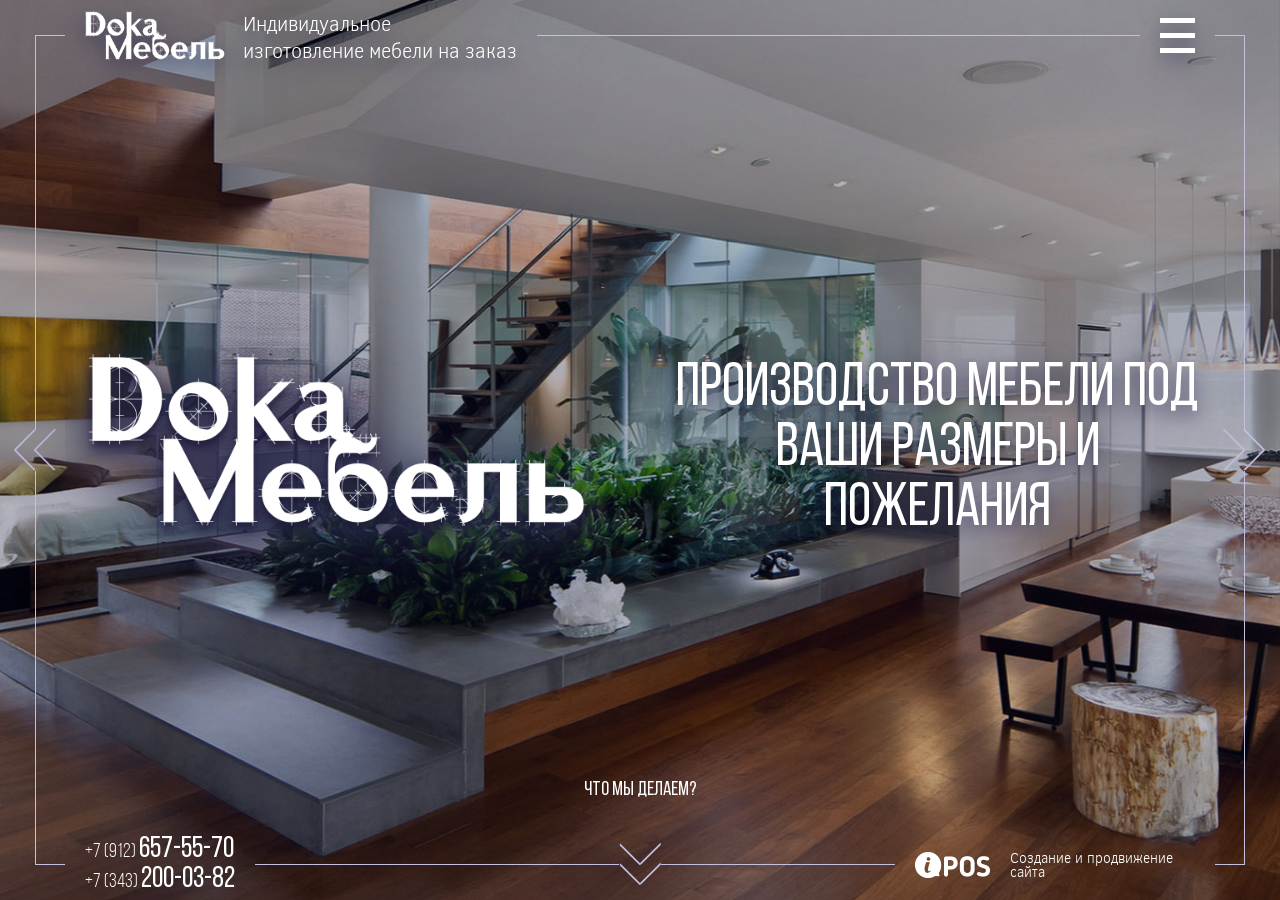
==== commit 1fb24246: "3.12/14:26" ====
--- a/index.html
+++ b/index.html
@@ -294,6 +294,7 @@
 <script src="js/owl.carousel.js"></script>
 <script src="js/main.js"></script> <!-- Resource jQuery -->
 <script src="js/classie.js"></script>
+<script src="lib/swiper/dist/js/swiper.min.js"></script>
 <script>
     (function() {
         // trim polyfill : https://developer.mozilla.org/en-US/docs/Web/JavaScript/Reference/Global_Objects/String/Trim
--- a/css/style_base.css
+++ b/css/style_base.css
@@ -49,7 +49,7 @@
 
 .cd-section {
     height: 100vh;
-    pointer-events: none;
+    /*pointer-events: none;*/
 }
 
 .cd-section.visible {
--- a/css/style.css
+++ b/css/style.css
@@ -415,6 +415,7 @@
 
 .big-logo img, .big-logo__text {
     padding: 0 15px;
+    text-align: center;
 }
 
 .big-logo__text {
@@ -2052,14 +2053,9 @@
     left: 50px;
 }
 
-.bread-crumbs ul {
-    padding-left: 40px;
-}
-
 .bread-crumbs li {
     display: inline-block;
     position: relative;
-    padding: 0 5px 0px 54px;
 }
 
 .bread-crumbs li a {
@@ -2074,16 +2070,6 @@
     color: #c4c1e0;
 }
 
-.bread-crumbs li:before {
-    content: "";
-    position: absolute;
-    left: 0;
-    top: 5px;
-    width: 45px;
-    height: 9px;
-    background: url(../img/bc-arrow.png) no-repeat top center;
-}
-
 .solutions-title {
     text-shadow: 0 12px 60px rgba(39, 36, 72, 0.64), 0 7px 9px rgba(39, 36, 72, 0.64);
     font-size: 42px;
@@ -2092,6 +2078,24 @@
 @media only screen and (min-width: 768px) {
     .solutions-title {
         font-size: 90px;
+    }
+
+    .bread-crumbs ul {
+        padding-left: 40px;
+    }
+
+    .bread-crumbs li {
+        padding: 0 5px 0px 54px;
+    }
+
+    .bread-crumbs li:before {
+        content: "";
+        position: absolute;
+        left: 0;
+        top: 5px;
+        width: 45px;
+        height: 9px;
+        background: url(../img/bc-arrow.png) no-repeat top center;
     }
 }
 
@@ -2162,8 +2166,7 @@
     position: relative;
 }
 
-.swiper-container {
-    /*max-width: 876px;*/
+/*.swiper-container {
     max-width: 1240px;
     height: 100vh;
     position: relative;
@@ -2178,8 +2181,7 @@
 
 .swiper-container-vertical>.swiper-pagination-bullets {
     top: 10%;
-}
-
+}*/
 /*.swiper-slide {
     text-align: center;
     font-size: 18px;
@@ -2200,13 +2202,12 @@
     padding: 0 30px;
 }
 
+/*
 .swiper-pagination {
     display: flex;
     flex-direction: column;
-    /*padding-top: 34px;*/
-}
-
-@media only screen and (min-width: 992px) {
+}*/
+/*@media only screen and (min-width: 992px) {
     .swiper-container-vertical>.swiper-pagination-bullets {
         top: 32%;
     }
@@ -2231,8 +2232,7 @@
     .swiper-container-vertical>.swiper-pagination-bullets .swiper-pagination-bullet {
         margin-bottom: 30px;
     }
-}
-
+}*/
 .cd-section_03__title {
     color: #ffffff;
     font-family: 'BebasNeue';
@@ -2254,14 +2254,7 @@
     padding-top: 100px;
 }
 
-.slider-content {
-    /*display: -webkit-flex;
-    display: -ms-flex;
-    display: flex;
-    justify-content: center;*/
-}
-
-.slide-lists {
+/*.slide-lists {
     display: none;
     text-align: left;
     color: #ffffff;
@@ -2294,8 +2287,7 @@
     z-index: 100;
     display: flex;
     justify-content: space-between;
-}
-
+}*/
 @media (min-width: 768px) {
     .solution-section-3 .bottom-text {
         bottom: 67px;
@@ -2338,9 +2330,894 @@
     display: block;
 }
 
-.solution-banner{
+.solution-banner {
     position: absolute;
     top: 0px;
     width: 100%;
     height: 100vh;
 }
+
+.swiper-portfolio {
+    position: absolute;
+    top: 0;
+    left: 0;
+    width: 100%;
+    height: 100%;
+}
+
+.swiper-portfolio .swiper-slide {
+    box-sizing: border-box;
+    text-align: center;
+    font-size: 18px;
+    background: #fff;
+    height: 33.333%;
+    display: flex;
+    justify-content: center;
+    align-items: center;
+    position: relative;
+}
+
+.swiper-portfolio .swiper-slide img {
+    object-fit: cover;
+    width: 480px;
+    height: 100%;
+}
+
+.button-next, .button-prev {
+    position: absolute;
+    top: 50%;
+    transform: translateY(-50%);
+    width: 42px;
+    height: 42px;
+    z-index: 10;
+    cursor: pointer;
+}
+
+.button-next {
+    left: 14px;
+    background: url(../img/cd-prev.png) no-repeat center;
+}
+
+.button-prev {
+    right: 14px;
+    background: url(../img/cd-next.png) no-repeat center;
+}
+
+.price-folio {
+    color: #ffffff;
+    font-family: 'BebasNeue';
+    font-size: 36px;
+    font-weight: 400;
+    line-height: 60px;
+    position: absolute;
+    z-index: 100;
+    bottom: 30px;
+    right: 30px;
+}
+
+.price-folio span {
+    font-size: 24px;
+}
+
+.solution-section-5 .bottom-text {
+    bottom: 76px;
+}
+
+.form-img {
+    display: none;
+}
+
+.form-box h3 {
+    color: #ffffff;
+    font-family: 'BebasNeue';
+    font-size: 27px;
+    text-align: center;
+    font-weight: 400;
+    line-height: 60px;
+    padding-bottom: 60px;
+}
+
+.captcha {
+    margin-bottom: 20px;
+}
+
+.form-box {
+    text-align: center;
+    padding: 0 34px;
+}
+
+.form-box p {
+    padding-bottom: 25px;
+}
+
+.form-box .input {
+    max-width: 500px;
+}
+
+.legacy p {
+    padding-bottom: 15px;
+}
+
+@media (min-width: 1200px) {
+    .btn-box {
+        display: -webkit-flex;
+        display: -ms-flex;
+        display: flex;
+        flex-wrap: wrap;
+    }
+
+    .form-box h3 {
+        font-size: 60px;
+        text-align: left;
+    }
+
+    .captcha {
+        margin-right: 50px;
+        margin-bottom: 0;
+    }
+
+    .form-box {
+        display: -webkit-flex;
+        display: -ms-flex;
+        display: flex;
+        margin-left: auto;
+        text-align: left;
+    }
+
+    .form-img {
+        display: block;
+        max-width: 500px;
+    }
+
+    .form-wrap {
+        display: -webkit-flex;
+        display: -ms-flex;
+        display: flex;
+    }
+}
+
+@media (min-width: 1920px) {
+    .form-img {
+        display: block;
+        max-width: 967px;
+        margin-right: 34px;
+        margin-top: -74px;
+        position: relative;
+        left: -217px;
+    }
+
+    .form-wrap {
+        padding-top: 100px;
+    }
+}
+
+.solutions-slider {
+    padding-top: 40px;
+}
+
+.solutions-tab ul {
+    text-align: left;
+    padding-top: 20px;
+    display: -webkit-flex;
+    display: -ms-flex;
+    display: flex;
+    flex-wrap: wrap;
+}
+
+.solutions-tab li {
+    margin-bottom: 25px;
+    padding-left: 10px;
+}
+
+.solutions-tab a {
+    display: inline-block;
+    position: relative;
+    color: #ffffff;
+    font-family: 'BebasNeue';
+    font-size: 25px;
+    font-weight: 400;
+    line-height: 36px;
+    padding-left: 60px;
+    transition: 0.5s;
+}
+
+.solutions-img {
+    max-width: 876px;
+    max-height: 579px;
+}
+
+.solutions-tab a:before {
+    content: "";
+    position: absolute;
+    width: 40px;
+    height: 40px;
+    background: url(../img/dots-bg.png) no-repeat center;
+    left: 0;
+    top: -3px;
+    transition: 0.5s;
+}
+
+.solutions-tab .active {
+    color: #c4c1e0;
+    font-family: 'BebasNeueBook';
+    font-size: 30px;
+    font-weight: 400;
+    line-height: 36px;
+    transition: 0.5s;
+}
+
+.solutions-tab .active:before {
+    background: url(../img/dots-active.png) no-repeat center;
+}
+
+@media (min-width: 1200px) {
+    .solutions-tab ul {
+        display: block;
+        padding-top: 60px;
+        padding-left: 50px;
+    }
+
+    .solutions-slider {
+        display: -webkit-flex;
+        display: -ms-flex;
+        display: flex;
+        justify-content: center;
+    }
+
+    .solutions-tab a {
+        font-size: 36px;
+    }
+}
+
+.wrap-column {
+    display: -webkit-flex;
+    display: -ms-flex;
+    display: flex;
+    flex-direction: column;
+    width: 100%;
+    height: 100%;
+    align-items: center;
+    justify-content: center;
+}
+
+.livingRoom-types_item {
+    max-width: 270px;
+    width: 100%;
+    min-height: 88px;
+    /*min-height: 245px;*/
+    border: 1px solid #c4c1e0;
+    display: block;
+    margin: 10px;
+    position: relative;
+    transition: 0.5s;
+}
+
+.livingRoom-types_item span:first-child {
+    position: absolute;
+    top: 50%;
+    transform: translateY(-50%);
+    max-width: 132px;
+    left: 10px;
+    color: #ffffff;
+    font-family: 'BebasNeue';
+    font-size: 20px;
+    font-weight: 400;
+    line-height: 36px;
+}
+
+.livingRoom-types_item span:last-child {
+    color: #ffffff;
+    font-family: 'ClearSans-Medium';
+    font-size: 15px;
+    font-weight: 500;
+    text-decoration: underline;
+    width: 115px;
+    background: url(../img/link-str.png) no-repeat left center;
+    padding-left: 54px;
+    position: absolute;
+    top: 66%;
+    transform: translateY(-50%);
+    left: 11px;
+    display: none;
+}
+
+.livingRoom-types_item:after {
+    content: "";
+    position: absolute;
+    top: 50%;
+    transform: translateY(-50%);
+    right: 15px;
+}
+
+.livingRoom-types_item:hover {
+    background: #7c73e6;
+}
+
+.livingRoom-types_item:hover span:last-child {
+    display: block;
+}
+
+@media (min-width: 1200px) {
+    .livingRoom-types_item span:first-child {
+        font-size: 28px;
+    }
+}
+
+@media (min-width: 1920px) {
+    .livingRoom-types_item span:first-child {
+        font-size: 36px;
+    }
+}
+
+@media (min-width: 1200px) {
+    .livingRoom-types_item {
+        /*min-height: 245px;*/
+        min-height: 150px;
+    }
+
+    .cupboard:after {
+        width: 95px;
+        height: 109px;
+        background: url(../img/shkaf.png) no-repeat center;
+    }
+
+    .closet:after {
+        width: 125px;
+        height: 119px;
+        background: url(../img/shkaf-kupe.png) no-repeat center;
+    }
+
+    .bed:after {
+        width: 100px;
+        height: 65px;
+        background: url(../img/krovat.png) no-repeat center;
+    }
+
+    .nightstand:after {
+        width: 95px;
+        height: 94px;
+        background: url(../img/tumby.png) no-repeat center;
+    }
+
+    .chest:after {
+        width: 125px;
+        height: 73px;
+        background: url(../img/komods.png) no-repeat center;
+    }
+
+    .table:after {
+        width: 95px;
+        height: 124px;
+        background: url(../img/chest.png) no-repeat center;
+    }
+
+    .mirrors:after {
+        width: 59px;
+        height: 108px;
+        background: url(../img/mirrors.png) no-repeat center;
+    }
+}
+
+@media (min-width: 1200px) {
+    .livingRoom-types_item {
+        min-height: 245px;
+    }
+}
+
+.livingRoom-wrap {
+    display: -webkit-flex;
+    display: -ms-flex;
+    display: flex;
+    width: 100%;
+    height: 100%;
+    align-items: center;
+    justify-content: center;
+}
+
+.living-room-box {
+    width: 100%;
+}
+
+.livingRoom-types {
+    display: -webkit-flex;
+    display: -ms-flex;
+    display: flex;
+    flex-wrap: wrap;
+    justify-content: center;
+    padding: 0 35px;
+    width: 100%;
+    overflow: hidden;
+    max-width: 1570px;
+    margin: 0 auto;
+}
+
+.living-room-box .cd-section_03__title {
+    margin-bottom: 50px;
+}
+
+@media (min-width: 1920px) {
+    .livingRoom-types_item {
+        max-width: 345px;
+        width: 100%;
+    }
+}
+
+.swiper-container {
+    height: 100vh;
+}
+
+.slide-content_text h3 {
+    color: #ffffff;
+    font-family: 'BebasNeue';
+    font-size: 60px;
+    font-weight: 400;
+    line-height: 60px;
+    margin-bottom: 68px;
+}
+
+.materials-article p {
+    font-size: 20px;
+    font-weight: 300;
+    font-family: 'ClearSans-Light';
+    font-weight: 300;
+    margin-bottom: 66px;
+}
+
+.slide-content {
+    display: -webkit-flex;
+    display: -ms-flex;
+    display: flex;
+    width: 100%;
+    height: 100%;
+    align-items: center;
+    justify-content: center;
+    flex-wrap: wrap;
+    padding: 15px 25px;
+}
+
+.slide-content_text {
+    max-width: 740px;
+}
+
+.slide-content_list {
+    max-width: 400px;
+    width: 100%;
+}
+
+.material-testemonials {
+    display: -webkit-flex;
+    display: -ms-flex;
+    display: flex;
+    justify-content: space-between;
+    flex-wrap: wrap;
+}
+
+.material-testemonials_list span {
+    font-family: 'ClearSans-Medium';
+    font-weight: 500;
+    line-height: 30px;
+    text-transform: uppercase;
+    margin-bottom: 13px;
+}
+
+.material-testemonials_list li {
+    margin-bottom: 14px;
+    position: relative;
+    padding-left: 30px;
+}
+
+.material-testemonials_list li:before {
+    content: "";
+    position: absolute;
+    width: 14px;
+    height: 14px;
+    top: 3px;
+    left: 0;
+    background: url(../img/check-lr.png) no-repeat center;
+}
+
+.form-article {
+    text-align: right;
+    padding-bottom: 30px;
+}
+
+.form-article h3 {
+    color: #ffffff;
+    font-family: 'BebasNeue';
+    font-size: 20px;
+    font-weight: 400;
+    line-height: 60px;
+    margin-bottom: 30px;
+    text-align: left;
+}
+
+.form-article_inner p {
+    text-align: left;
+}
+
+@media (min-width: 1200px) {
+    .form-article h3 {
+        font-size: 60px;
+    }
+}
+
+.form-article_inner {
+    display: inline-block;
+}
+
+.sort-list {
+    display: -webkit-flex;
+    display: -ms-flex;
+    display: flex;
+    flex-direction: column;
+    justify-content: center;
+    flex-wrap: wrap;
+    padding-top: 50px;
+}
+
+.sort-types {
+    position: relative;
+    text-shadow: 0 12px 60px rgba(39, 36, 72, 0.64), 0 7px 9px rgba(39, 36, 72, 0.64);
+    color: #fffefe;
+    font-family: 'BebasNeue';
+    font-size: 36px;
+    font-weight: 400;
+    margin-bottom: 20px;
+    text-align: center;
+    margin: 40px;
+}
+
+.porfolio-block h1 {
+    text-align: center;
+}
+
+@media (min-width: 1200px) {
+    .sort-list {
+        flex-direction: row;
+    }
+
+    .sort-types:before {
+        content: "";
+        position: absolute;
+        bottom: -85px;
+        left: 50%;
+        transform: translateX(-50%);
+        width: 41px;
+        height: 65px;
+        background: url(../img/down.png) no-repeat center;
+    }
+}
+
+/*Главное меню =====================*/
+.menu-sidebar {
+    max-width: 250px;
+    width: 100%;
+    height: 100vh;
+    background: black;
+    position: absolute;
+    top: 0;
+    left: -250px;
+    transition: 0.5s;
+    z-index: 9999;
+}
+
+.left {
+    left: 0px;
+}
+
+/*========================*/
+.spec-cont {
+    padding-top: 50px;
+}
+
+.slider-spec, .swiper-cont {
+    position: absolute;
+    top: 0;
+    left: 0;
+    width: 100%;
+    height: 100%;
+}
+
+.spec-article {
+    text-align: center;
+    padding: 0 15px;
+    max-width: 640px;
+    margin: 0 auto;
+}
+
+.spec-article h3 {
+    color: #ffffff;
+    font-family: 'BebasNeue';
+    font-size: 60px;
+    font-weight: 400;
+    line-height: 60px;
+    margin: 46px 0px;
+}
+
+.order-project {
+    color: #ffffff;
+    font-family: 'BebasNeue';
+    font-size: 20px;
+    font-weight: 400;
+    margin-top: 40px;
+    text-align: center;
+    display: -webkit-flex;
+    display: -ms-flex;
+    display: flex;
+    justify-content: center;
+    flex-wrap: wrap;
+    padding: 0 15px;
+}
+
+.order-project li {
+    margin: 15px;
+}
+
+.order-project p {
+    font-size: 30px;
+}
+
+.order-project span {
+    font-size: 15px;
+}
+
+.chart-wrap {
+    display: none;
+}
+
+.chart-article {
+    display: none;
+}
+
+@media (min-width: 1200px) {
+    .chart-wrap {
+        display: block;
+        width: 977px;
+        position: relative;
+        top: -70px;
+    }
+
+    .chart-article {
+        position: absolute;
+        top: 108%;
+        right: 13%;
+        display: block;
+        transform: translateY(-50%);
+    }
+
+    .vertical-line {
+        width: 2px;
+        height: 274px;
+        background-color: #ffffff;
+        opacity: 0.5;
+        margin-top: -13px;
+    }
+
+    .chart-info {
+        position: absolute;
+        right: 22.3%;
+        bottom: 33px;
+        display: -webkit-flex;
+        display: -ms-flex;
+        display: flex;
+        flex-direction: column;
+        justify-content: center;
+        align-items: center;
+        display: none;
+    }
+
+    .chart-text {
+        color: #ffffff;
+        font-family: 'BebasNeue';
+        font-size: 36px;
+        font-weight: 400;
+        padding-bottom: 10px;
+    }
+
+    .chart-ellipse_inner {
+        text-align: center;
+    }
+
+    .chart-text .chart-ellipse_inner:last-child {
+        font-size: 20px;
+    }
+
+    .chart-ellipse {
+        width: 40px;
+        height: 40px;
+        background: url(../img/dots-bg.png) no-repeat center;
+    }
+
+    .chart-article li {
+        margin-right: 20px;
+    }
+
+    .lines-box {
+        position: fixed;
+        width: 967px;
+        height: 407px;
+        top: 50%;
+        right: 0px;
+        background: url(../img/diagramma.png) no-repeat center;
+        transform: translateY(-50%);
+    }
+
+    .chart-wrap {
+        margin-right: -45px;
+    }
+
+    .order-project {
+        position: relative;
+        top: -134px;
+    }
+
+    .chart-article {
+        display: -webkit-flex;
+        display: -ms-flex;
+        display: flex;
+    }
+
+    .spec-cont {
+        display: -webkit-flex;
+        display: -ms-flex;
+        display: flex;
+        height: 100%;
+        align-items: center;
+        justify-content: center;
+    }
+}
+
+@media (min-width: 1920px) {
+    .order-project p {
+        font-size: 60px;
+    }
+
+    .order-project span {
+        font-size: 36px;
+    }
+
+    .chart-wrap {
+        top: -86px;
+    }
+}
+
+.spec-about {
+    padding: 15px 25px;
+    text-align: center;
+}
+
+.spec-testemonials {
+    display: -webkit-flex;
+    display: -ms-flex;
+    display: flex;
+    flex-direction: column;
+    align-items: center;
+    justify-content: center;
+    padding: 0 25px;
+}
+
+.spec-testemonials_item {
+    box-shadow: 0 12px 60px 3px rgba(39, 36, 72, 0.42);
+    border: 1px solid #c4c1e0;
+    padding: 21px 25px;
+    color: #ffffff;
+    font-family: 'BebasNeue';
+    width: 100%;
+    font-size: 20px;
+    font-weight: 400;
+    line-height: 36px;
+    margin: 10px;
+}
+
+.spec-about p {
+    padding-bottom: 44px;
+}
+
+@media (min-width: 1200px) {
+    .spec-testemonials_item {
+        width: unset;
+    }
+
+    .spec-testemonials_item {
+        font-size: 30px;
+    }
+
+    .spec-testemonials {
+        max-width: 1320px;
+        flex-direction: row;
+        flex-wrap: wrap;
+        padding: 0;
+    }
+}
+
+@media (min-width: 1920px) {
+    .spec-testemonials_item {
+        font-size: 36px;
+    }
+}
+
+.usefull-info .livingRoom-types_item span:first-child {
+    max-width: unset;
+}
+
+.usefull-info .livingRoom-types_item span:last-child {
+    bottom: 10px;
+    right: 15px;
+    top: unset;
+    left: unset;
+}
+
+.kitchen-box {
+    max-width: 1180px;
+    margin: 0 auto;
+    padding: 70px 28px;
+}
+
+.kitchen-img {
+    padding-top: 22px;
+}
+
+.kitchen-img_article {
+    font-family: 'ClearSans-Light';
+    font-size: 15px;
+    padding: 10px 0px;
+    max-width: 500px;
+}
+
+.kitchen-article h3 {
+    font-family: 'BebasNeue';
+    font-size: 60px;
+    font-weight: 400;
+    line-height: 60px;
+    margin-bottom: 25px;
+}
+
+.kitchen-article p {
+    padding-bottom: 25px;
+}
+
+.kitchen-article_1{
+    max-width: 862px;
+}
+
+.kitchen-article_2{
+    max-width: 905px;
+}
+
+.kitchen-img_article{
+    padding-bottom: 10px;
+}
+
+@media (min-width: 768px) {
+    .kitchen-box {
+        display: -webkit-flex;
+        display: -ms-flex;
+        display: flex;
+        justify-content: space-between;
+        padding: 70px 44px;
+    }
+
+    .kitchen-article_1 {
+        padding-left: 35px;
+    }
+
+    .kitchen-article h3 {
+        margin-bottom: 50px;
+    }
+}
+
+@media (min-width: 1200px) {
+    .kitchen-article_2{
+        padding-right: 40px;
+    }
+}
+
+@media (min-width: 1920px) {
+    .kitchen-box {
+        max-width: 1470px;
+        padding: 0;
+    }
+    .kitchen-article_2{
+        padding-right: 80px;
+    }
+}
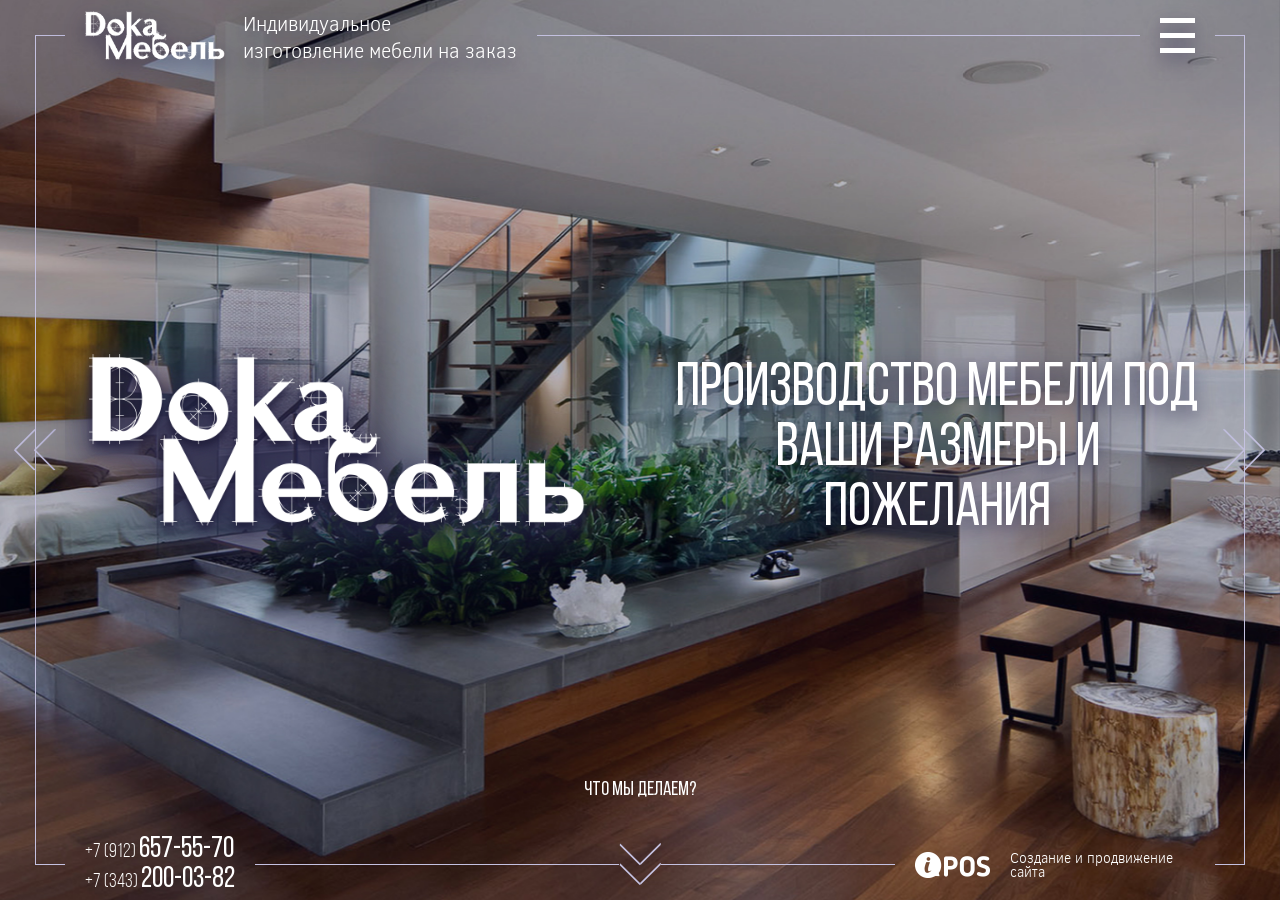
==== commit d0130634: "12.12/14:13" ====
--- a/index.html
+++ b/index.html
@@ -1,5 +1,6 @@
 <!doctype html>
 <html lang="en" class="no-js">
+
 <head>
     <meta charset="UTF-8">
     <meta name="viewport" content="width=device-width, initial-scale=1">
@@ -13,6 +14,8 @@
     <link rel="stylesheet" href="css/set2.css">
     <link rel="stylesheet" href="css/owl.carousel.css" />
     <link rel="stylesheet" href="css/owl.theme.default.css" />
+    <link rel="stylesheet" href="lib/swiper/dist/css/swiper.min.css"> <!-- слайдер swiper -->
+    <link rel="stylesheet" type="text/css" href="lib/burger/css/component.css" /> <!-- burger -->
     <link rel="stylesheet" href="css/style.css">
     <script src="js/modernizr.js"></script> <!-- Modernizr -->
 
@@ -22,313 +25,393 @@
 
 <body data-hijacking="on" data-animation="opacity">
 
-<div class="owl-carousel owl-carousel_banner">
-    <div style="background-image: url(img/img-1.jpg);"></div>
-    <div style="background-image: url(img/back01.jpg);"></div>
-    <div style="background-image: url(img/back02.jpg);"></div>
-    <div style="background-image: url(img/back03.jpg);"></div>
-</div>
-
-<section class="cd-section cd-section_01 visible">
-    <div>
-        <div class="big-logo">
-            <img src="img/logo-big.png" class="anim-brick animate-bricks direction-down animated" alt="" style="animation-delay: .5s;">
-            <span class="big-logo__text anim-brick animate-bricks direction-down animated" style="animation-delay: .75s;">
-                Производство мебели под <br>Ваши размеры и пожелания
-            </span>
-        </div>
-        <div class="bottom-text anim-brick animate-bricks direction-down animated"
-             style="animation-delay: 1.2s;">
-            Что мы делаем?
-        </div>
-    </div>
-</section>
-
-<section class="cd-section cd-section_02">
-    <div>
-        <div class="portfolio">
-            <div class="portfolio__row">
-                <div class="portfolio__item portfolio__item_big">
-                    <a href="#" class="anim-brick animate-bricks direction-down animated" style="animation-delay: 0.4s;">Гостиные</a>
-                    <img src="img/back01.jpg" alt="">
-                </div>
-                <div class="portfolio__item">
-                    <a href="#" class="anim-brick animate-bricks direction-down animated" style="animation-delay: 0.6s;">Кухни</a>
-                    <img src="img/back03.jpg" alt="">
-                </div>
-                <div class="portfolio__item">
-                    <a href="#" class="anim-brick animate-bricks direction-down animated" style="animation-delay: 0.8s;">Спальни</a>
-                    <img src="img/back02.jpg" alt="">
-                </div>
-                <div class="portfolio__item">
-                    <a href="#" class="anim-brick animate-bricks direction-down animated" style="animation-delay: 1s;">Шкафы</a>
-                    <img src="img/back03.jpg" alt="">
-                </div>
-                <div class="portfolio__item">
-                    <a href="#" class="anim-brick animate-bricks direction-down animated" style="animation-delay: 1.2s;">Прихожие</a>
-                    <img src="img/back01.jpg" alt="">
-                </div>
-                <div class="portfolio__item portfolio__item_big">
-                    <a href="#" class="anim-brick animate-bricks direction-down animated" style="animation-delay: 1.4s;">Гардеробные</a>
-                    <img src="img/back02.jpg" alt="">
-                </div>
-            </div>
-        </div>
-        <div class="bottom-text anim-brick animate-bricks direction-down animated"
-             style="animation-delay: 1.6s;">
-            кто мы?
-        </div>
-    </div>
-</section>
-
-<section class="cd-section cd-section_03">
-    <div class="cd-section__content">
-        <div class="text-center">
-            <p class="anim-brick animate-bricks direction-down animated" style="animation-delay: .5s;"><img src="img/logo.png" alt=""></p>
-            <p class="anim-brick animate-bricks direction-down animated" style="animation-delay: .65s;">
-                DokaМебель - индивидуальная атмосфера вашего дома: мы создаем лаконичные, изящные и роскошные
-                интерьеры, изготавливая мебель на заказ и находя лучших современных производителей в путешествиях
-                по выставкам Европы и Азии. Для нас не существует шаблонов - вместе с вами мы придумаем
-                неповторимый и запоминающийся стиль, который будет только вашим!
-            </p>
-        </div>
-        <div class="bottom-text anim-brick animate-bricks direction-down animated"
-             style="animation-delay: 1.6s;">
-            где мы?
-        </div>
-    </div>
-</section>
-
-<section class="cd-section cd-section_04">
-    <div>
-        <div class="cd-section__content">
-            <div class="row">
-                <div class="col-xs-12 col-sm-6 col-md-8">
-                    <div id="map" class="anim-brick animate-bricks direction-down animated"
-                         style="animation-delay: 0.2s;"></div>
-                    <script src="http://api-maps.yandex.ru/2.1/?lang=ru_RU" type="text/javascript"></script>
-                    <script type="text/javascript">
-                        ymaps.ready(init);
-                        function init () {
-                            var myMap = new ymaps.Map("map", {
-                                // Центр карты, указываем коордианты
-                                center:[56.855656, 60.603148],
-                                // Масштаб, тут все просто
-                                zoom: 12,
-                                // Отключаем все элементы управления
-                                //controls: []
-                            });
-
-                            var myGeoObjects = [];
-
-                            // Наша метка, указываем коордианты
-                            myGeoObjects = new ymaps.Placemark([56.85422706784108,60.55540649999999],{
-                                balloonContentBody: 'г. Екатеринбург, ул. Красноармейцев, д.26, офис 306',
-                            },{
-                                iconLayout: 'default#image',
-                                // Путь до нашей картинки
-                                //iconImageHref: 'images/map__icon.png',
-                                // Размер по ширине и высоте
-                                //iconImageSize: [46, 58],
-                                // Смещение левого верхнего угла иконки относительно
-                                // её «ножки» (точки привязки).
-                                //iconImageOffset: [-22, -35]
-                            });
-
-                            var clusterer = new ymaps.Clusterer({
-                                clusterDisableClickZoom: false,
-                                clusterOpenBalloonOnClick: false,
-                            });
-
-                            clusterer.add(myGeoObjects);
-                            myMap.geoObjects.add(clusterer);
-                            // Отлючаем возможность изменения масштаба
-                            myMap.behaviors.disable('scrollZoom');
-                            //myMap.behaviors.disable('drag');
-
-                        }
-                    </script>
-
-                </div>
-                <div class="col-xs-12 col-sm-6 col-md-4 col-lg-offset-1 col-lg-3">
-                    <div class=" anim-brick animate-bricks direction-down animated"
-                         style="animation-delay: 0.4s;">
-                        <form action="">
-                            <h3>Заказать звонок</h3>
-                            <span class="input input--ruri">
-                                <input class="input__field input__field--ruri" type="text" id="input-26" />
-                                <label class="input__label input__label--ruri" for="input-26">
-                                    <span class="input__label-content input__label-content--ruri">Ваше имя*</span>
-                                </label>
-                            </span>
-                            <span class="input input--ruri">
-                                <input class="input__field input__field--ruri" type="text" id="input-27" />
-                                <label class="input__label input__label--ruri" for="input-26">
-                                    <span class="input__label-content input__label-content--ruri">+7 (___) ___-__-__</span>
-                                </label>
-                            </span>
-                            <div class="legacy">
-                                <p>Нажав на кнопку «Получить консультацию», Вы даете <a href="#">согласие</a> на обработку персональных данных</p>
-                            </div>
-                            <button class="button">
-                                <span>Получить консультацию</span>
-                            </button>
-                        </form>
+    <div class="st-container" id="st-container">
+
+        <nav class="st-menu st-effect-11" id="menu-11">
+            <ul>
+                <li><a href="index.html">Главная</a></li>
+                <li><a href="aboutcompany.html">О Компании</a></li>
+                <li><a href="catalog.html">Каталог</a></li>
+                <li><a href="contacts.html">Контакты</a></li>
+                <li><a href="usefullinfo.html">Полезная информация</a></li>
+                <li><a href="infopage.html">Страница информации</a></li>
+                <li><a href="portfolio.html">Портфолио</a></li>
+                <li><a href="product.html">Страница товара</a></li>
+                <li><a href="reviews.html">Отзывы</a></li>
+                <li><a href="shipping.html">Доставка</a></li>
+                <li><a href="solutions.html">Решения</a></li>
+                <li><a href="solutions-item.html">Смотреть решение</a></li>
+                <li><a href="specialists.html">Специалисты</a></li>
+                <li><a href="404.html">Страница 404</a></li>
+            </ul>
+        </nav>
+
+        <div class="st-pusher">
+            <div class="st-content">
+                <div class="st-content-inner">
+
+                    <div class="owl-carousel owl-carousel_banner">
+                        <div style="background-image: url(img/img-1.jpg);"></div>
+                        <div style="background-image: url(img/back01.jpg);"></div>
+                        <div style="background-image: url(img/back02.jpg);"></div>
+                        <div style="background-image: url(img/back03.jpg);"></div>
                     </div>
-                </div>
-            </div>
-            <div class="row contacts-row">
-                <div class="col-xs-12 col-sm-4">
-                    <div class="contacts-row__item anim-brick animate-bricks direction-down animated"
-                         style="animation-delay: 0.6s;">
-                        <div class="row">
-                            <div class="col-xs-12 col-lg-5">
-                                <h3>Напишите нам</h3>
-                            </div>
-                            <div class="col-xs-12 col-lg-7">
-                                <p>
-                                    <strong>ОФИС</strong><br>
-                                    <a href="mailto:hello@mail.ru">hello@mail.ru</a>
+
+                    <section class="cd-section cd-section_01 visible">
+                        <div>
+                            <div class="big-logo">
+                                <img src="img/logo-big.png" class="anim-brick animate-bricks direction-down animated" alt="" style="animation-delay: .5s;">
+                                <span class="big-logo__text anim-brick animate-bricks direction-down animated" style="animation-delay: .75s;">
+                                    Производство мебели под <br>Ваши размеры и пожелания
+                                </span>
+                            </div>
+                            <div class="bottom-text anim-brick animate-bricks direction-down animated" style="animation-delay: 1.2s;">
+                                Что мы делаем?
+                            </div>
+                        </div>
+                    </section>
+
+                    <section class="cd-section cd-section_02">
+                        <div>
+                            <div class="portfolio">
+                                <div class="portfolio__row">
+                                    <div class="portfolio__item portfolio__item_big">
+                                        <a href="#" class="anim-brick animate-bricks direction-down animated" style="animation-delay: 0.4s;">Гостиные</a>
+                                        <img src="img/back01.jpg" alt="">
+                                    </div>
+                                    <div class="portfolio__item">
+                                        <a href="#" class="anim-brick animate-bricks direction-down animated" style="animation-delay: 0.6s;">Кухни</a>
+                                        <img src="img/back03.jpg" alt="">
+                                    </div>
+                                    <div class="portfolio__item">
+                                        <a href="#" class="anim-brick animate-bricks direction-down animated" style="animation-delay: 0.8s;">Спальни</a>
+                                        <img src="img/back02.jpg" alt="">
+                                    </div>
+                                    <div class="portfolio__item">
+                                        <a href="#" class="anim-brick animate-bricks direction-down animated" style="animation-delay: 1s;">Шкафы</a>
+                                        <img src="img/back03.jpg" alt="">
+                                    </div>
+                                    <div class="portfolio__item">
+                                        <a href="#" class="anim-brick animate-bricks direction-down animated" style="animation-delay: 1.2s;">Прихожие</a>
+                                        <img src="img/back01.jpg" alt="">
+                                    </div>
+                                    <div class="portfolio__item portfolio__item_big">
+                                        <a href="#" class="anim-brick animate-bricks direction-down animated" style="animation-delay: 1.4s;">Гардеробные</a>
+                                        <img src="img/back02.jpg" alt="">
+                                    </div>
+                                </div>
+                            </div>
+                            <div class="bottom-text anim-brick animate-bricks direction-down animated" style="animation-delay: 1.6s;">
+                                кто мы?
+                            </div>
+                        </div>
+                    </section>
+
+                    <section class="cd-section cd-section_03">
+                        <div>
+                            <div class="compTestemonialsWrap">
+                                <div class="compTestemonialsImg  anim-brick animate-bricks direction-down animated" style="animation-delay: .35s;">
+                                    <img src="img/our-company.png" alt="">
+                                </div>
+                                <div class="compTestemonials">
+                                    <div class="spec-testemonials">
+                                        <div class="spec-testemonials_item anim-brick animate-bricks direction-down animated" style="animation-delay: .45s;">
+                                            email-оповещения об этапах изготовления
+                                        </div>
+                                        <div class="spec-testemonials_item anim-brick animate-bricks direction-down animated" style="animation-delay: .55s;">
+                                            штат профессионалов
+                                        </div>
+                                        <div class="spec-testemonials_item anim-brick animate-bricks direction-down animated" style="animation-delay: .65s;">
+                                            Гарантия
+                                        </div>
+                                        <div class="spec-testemonials_item anim-brick animate-bricks direction-down animated" style="animation-delay: .75s;">
+                                            безопасные и качественные материалы
+                                        </div>
+                                        <div class="spec-testemonials_item anim-brick animate-bricks direction-down animated" style="animation-delay: .85s;">
+                                            Бесплатное сервисное обслуживание*
+                                        </div>
+                                        <div class="spec-testemonials_item anim-brick animate-bricks direction-down animated" style="animation-delay: .95s;">
+                                            фиксирование цены*
+                                        </div>
+                                        <div class="spec-testemonials_item anim-brick animate-bricks direction-down animated" style="animation-delay: 1.05s;">
+                                            корректировка готовых проектов
+                                        </div>
+                                        <div class="spec-testemonials_item anim-brick animate-bricks direction-down animated" style="animation-delay: 1.15s;">
+                                            техническое сопровождение
+                                        </div>
+                                    </div>
+                                    <p class="anim-brick animate-bricks direction-down animated" style="animation-delay: 1.25s;">
+                                        Наводнение 1777 года очень сильно испортило фонтаны Летнего сада, которые решено было не
+                                        восстанавливать, поэтому в 1891-1892 годах Лигов канал от центра до Обводного был засыпан. Часть канала,
+                                        где сейчас находятся наши выставочные залы, было засыпано уже в начале 20 века. Расстанная, Прилукская,
+                                        Курская - теперь главные улицы в этом историческом месте. Все мы очень трепетно относимся к истории
+                                        нашего города, чувствуем себя неотъемлемой её частью и эмоционально, и в том, что касается нашей
+                                        непосредственной работы - производство качественной мебели.
+                                    </p>
+                                </div>
+                            </div>
+
+                            <div class="bottom-text anim-brick animate-bricks direction-down animated" style="animation-delay: 1.6s;">
+                                Кто мы?
+                            </div>
+                        </div>
+                    </section>
+
+                    <section class="cd-section cd-section_04">
+                        <div class="cd-section__content">
+                            <div class="text-center">
+                                <p class="anim-brick animate-bricks direction-down animated" style="animation-delay: .5s;"><img src="img/logo.png" alt=""></p>
+                                <p class="anim-brick animate-bricks direction-down animated" style="animation-delay: .65s;">
+                                    DokaМебель - индивидуальная атмосфера вашего дома: мы создаем лаконичные, изящные и роскошные
+                                    интерьеры, изготавливая мебель на заказ и находя лучших современных производителей в путешествиях
+                                    по выставкам Европы и Азии. Для нас не существует шаблонов - вместе с вами мы придумаем
+                                    неповторимый и запоминающийся стиль, который будет только вашим!
                                 </p>
-                                <p>
-                                    <strong>ПРОИЗВОДСТВО</strong><br>
-                                    <a href="mailto:support@mail.ru">support@mail.ru</a>
-                                </p>
-                            </div>
+                            </div>
+                            <div class="bottom-text anim-brick animate-bricks direction-down animated" style="animation-delay: 1.6s;">
+                                где мы?
+                            </div>
+                        </div>
+                    </section>
+
+                    <section class="cd-section cd-section_04">
+                        <div>
+                            <div class="cd-section__content">
+                                <div class="row">
+                                    <div class="col-xs-12 col-sm-6 col-md-8">
+                                        <div id="map" class="anim-brick animate-bricks direction-down animated" style="animation-delay: 0.2s;"></div>
+                                        <script src="http://api-maps.yandex.ru/2.1/?lang=ru_RU" type="text/javascript"></script>
+                                        <script type="text/javascript">
+                                            ymaps.ready(init);
+
+                                            function init() {
+                                                var myMap = new ymaps.Map("map", {
+                                                    // Центр карты, указываем коордианты
+                                                    center: [56.855656, 60.603148],
+                                                    // Масштаб, тут все просто
+                                                    zoom: 12,
+                                                    // Отключаем все элементы управления
+                                                    //controls: []
+                                                });
+
+                                                var myGeoObjects = [];
+
+                                                // Наша метка, указываем коордианты
+                                                myGeoObjects = new ymaps.Placemark([56.85422706784108, 60.55540649999999], {
+                                                    balloonContentBody: 'г. Екатеринбург, ул. Красноармейцев, д.26, офис 306',
+                                                }, {
+                                                    iconLayout: 'default#image',
+                                                    // Путь до нашей картинки
+                                                    //iconImageHref: 'images/map__icon.png',
+                                                    // Размер по ширине и высоте
+                                                    //iconImageSize: [46, 58],
+                                                    // Смещение левого верхнего угла иконки относительно
+                                                    // её «ножки» (точки привязки).
+                                                    //iconImageOffset: [-22, -35]
+                                                });
+
+                                                var clusterer = new ymaps.Clusterer({
+                                                    clusterDisableClickZoom: false,
+                                                    clusterOpenBalloonOnClick: false,
+                                                });
+
+                                                clusterer.add(myGeoObjects);
+                                                myMap.geoObjects.add(clusterer);
+                                                // Отлючаем возможность изменения масштаба
+                                                myMap.behaviors.disable('scrollZoom');
+                                                //myMap.behaviors.disable('drag');
+
+                                            }
+                                        </script>
+
+                                    </div>
+                                    <div class="col-xs-12 col-sm-6 col-md-4 col-lg-offset-1 col-lg-3">
+                                        <div class=" anim-brick animate-bricks direction-down animated" style="animation-delay: 0.4s;">
+                                            <form action="">
+                                                <h3>Заказать звонок</h3>
+                                                <span class="input input--ruri">
+                                                    <input class="input__field input__field--ruri" type="text" id="input-26" />
+                                                    <label class="input__label input__label--ruri" for="input-26">
+                                                        <span class="input__label-content input__label-content--ruri">Ваше имя*</span>
+                                                    </label>
+                                                </span>
+                                                <span class="input input--ruri">
+                                                    <input class="input__field input__field--ruri" type="text" id="input-27" />
+                                                    <label class="input__label input__label--ruri" for="input-26">
+                                                        <span class="input__label-content input__label-content--ruri">+7 (___) ___-__-__</span>
+                                                    </label>
+                                                </span>
+                                                <div class="legacy">
+                                                    <p>Нажав на кнопку «Получить консультацию», Вы даете <a href="#">согласие</a> на обработку персональных данных</p>
+                                                </div>
+                                                <button class="button">
+                                                    <span>Получить консультацию</span>
+                                                </button>
+                                            </form>
+                                        </div>
+                                    </div>
+                                </div>
+                                <div class="row contacts-row">
+                                    <div class="col-xs-12 col-sm-4">
+                                        <div class="contacts-row__item anim-brick animate-bricks direction-down animated" style="animation-delay: 0.6s;">
+                                            <div class="row">
+                                                <div class="col-xs-12 col-lg-5">
+                                                    <h3>Напишите нам</h3>
+                                                </div>
+                                                <div class="col-xs-12 col-lg-7">
+                                                    <p>
+                                                        <strong>ОФИС</strong><br>
+                                                        <a href="mailto:hello@mail.ru">hello@mail.ru</a>
+                                                    </p>
+                                                    <p>
+                                                        <strong>ПРОИЗВОДСТВО</strong><br>
+                                                        <a href="mailto:support@mail.ru">support@mail.ru</a>
+                                                    </p>
+                                                </div>
+                                            </div>
+                                        </div>
+                                    </div>
+                                    <div class="col-xs-12 col-sm-4">
+                                        <div class="contacts-row__item anim-brick animate-bricks direction-down animated" style="animation-delay: 0.8s;">
+                                            <div class="row">
+                                                <div class="col-xs-12 col-lg-5">
+                                                    <h3>Позвоните нам</h3>
+                                                </div>
+                                                <div class="col-xs-12 col-lg-7">
+                                                    <p>
+                                                        <strong>ОФИС</strong><br>
+                                                        +7 (222) 222-22-22 <br>
+                                                        +7 (222) 222-22-22
+                                                    </p>
+                                                    <p>
+                                                        <strong>ПРОИЗВОДСТВО</strong><br>
+                                                        +7 (343) 325-85-96
+                                                    </p>
+                                                </div>
+                                            </div>
+                                        </div>
+                                    </div>
+                                    <div class="col-xs-12 col-sm-4">
+                                        <div class="contacts-row__item anim-brick animate-bricks direction-down animated" style="animation-delay: 1s;">
+                                            <div class="row">
+                                                <div class="col-xs-12 col-lg-5">
+                                                    <h3>посетите нас</h3>
+                                                </div>
+                                                <div class="col-xs-12 col-lg-7">
+                                                    <p>
+                                                        <strong>АДРЕС</strong><br>
+                                                        г. Екатеринбург, <br>
+                                                        ул. Красноармейцев,<br>
+                                                        д.26, офис 306
+                                                    </p>
+                                                </div>
+                                            </div>
+                                        </div>
+                                    </div>
+                                </div>
+                            </div>
+                        </div>
+                    </section>
+
+
+                    <div class="cd-border">
+                        <div class="cd-border__container">
+                            <div class="cd-border__top">
+                                <div class="cd-border__line cd-border__line_left"></div>
+                                <div class="logo">
+                                    <a href="/">
+                                        <img src="img/logo.png" alt="">
+                                        <span class="logo__text">
+                                            Индивидуальное <br>изготовление мебели на заказ
+                                        </span>
+                                    </a>
+                                </div>
+                                <div class="cd-border__line cd-border__line_middle"></div>
+                                <div id="st-trigger-effects">
+                                    <button class="menu-burger" data-effect="st-effect-11">Меню</button>
+                                </div>
+                                <div class="cd-border__line cd-border__line_right"></div>
+                            </div>
+                            <div class="cd-border__bottom">
+                                <div class="cd-border__line cd-border__line_left"></div>
+                                <div class="contacts">
+                                    <div>
+                                        <div>+7 (912) <span>657-55-70</span></div>
+                                        <div>+7 (343) <span>200-03-82</span></div>
+                                    </div>
+                                </div>
+                                <div class="cd-border__line cd-border__line_middle"></div>
+                                <div class="cd-border__separator"></div>
+                                <div class="cd-border__line cd-border__line_middle"></div>
+                                <a href="https://1pos.ru" title="Создание и продвижение сайта ipos" target="_blank" class="developer">
+                                    <img src="img/iPOS.png" alt="iPOS">
+                                    <span class="developer__text">Создание и продвижение сайта</span>
+                                </a>
+                                <div class="cd-border__line cd-border__line_right"></div>
+                            </div>
+                            <div class="cd-border__side">
+                                <div class="cd-border__left-side"><span></span></div>
+                                <div class="cd-border__right-side"><span></span></div>
+                            </div>
+                            <nav class="cd-nav">
+                                <ul class="cd-vertical-nav cd-vertical-nav_js">
+                                    <li><a href="#0" class="cd-prev inactive">Next</a></li>
+                                    <li><a href="#0" class="cd-next">Prev</a></li>
+                                </ul>
+                            </nav> <!-- .cd-vertical-nav -->
                         </div>
                     </div>
-                </div>
-                <div class="col-xs-12 col-sm-4">
-                    <div class="contacts-row__item anim-brick animate-bricks direction-down animated"
-                         style="animation-delay: 0.8s;">
-                        <div class="row">
-                            <div class="col-xs-12 col-lg-5">
-                                <h3>Позвоните нам</h3>
-                            </div>
-                            <div class="col-xs-12 col-lg-7">
-                                <p>
-                                    <strong>ОФИС</strong><br>
-                                    +7 (222) 222-22-22 <br>
-                                    +7 (222) 222-22-22
-                                </p>
-                                <p>
-                                    <strong>ПРОИЗВОДСТВО</strong><br>
-                                    +7 (343) 325-85-96
-                                </p>
-                            </div>
-                        </div>
-                    </div>
-                </div>
-                <div class="col-xs-12 col-sm-4">
-                    <div class="contacts-row__item anim-brick animate-bricks direction-down animated"
-                         style="animation-delay: 1s;">
-                        <div class="row">
-                            <div class="col-xs-12 col-lg-5">
-                                <h3>посетите нас</h3>
-                            </div>
-                            <div class="col-xs-12 col-lg-7">
-                                <p>
-                                    <strong>АДРЕС</strong><br>
-                                    г. Екатеринбург, <br>
-                                    ул. Красноармейцев,<br>
-                                    д.26, офис 306
-                                </p>
-                            </div>
-                        </div>
-                    </div>
+                    <!-- End Content -->
                 </div>
             </div>
         </div>
     </div>
-</section>
-
-<div class="cd-border">
-    <div class="cd-border__container">
-        <div class="cd-border__top">
-            <div class="cd-border__line cd-border__line_left"></div>
-            <div class="logo">
-                <a href="/">
-                    <img src="img/logo.png" alt="">
-                    <span class="logo__text">
-                        Индивидуальное <br>изготовление мебели на заказ
-                    </span>
-                </a>
-            </div>
-            <div class="cd-border__line cd-border__line_middle"></div>
-            <div class="menu-burger">Меню</div>
-            <div class="cd-border__line cd-border__line_right"></div>
-        </div>
-        <div class="cd-border__bottom">
-            <div class="cd-border__line cd-border__line_left"></div>
-            <div class="contacts">
-                <div>
-                    <div>+7 (912) <span>657-55-70</span></div>
-                    <div>+7 (343) <span>200-03-82</span></div>
-                </div>
-            </div>
-            <div class="cd-border__line cd-border__line_middle"></div>
-            <div class="cd-border__separator"></div>
-            <div class="cd-border__line cd-border__line_middle"></div>
-            <a href="https://1pos.ru" title="Создание и продвижение сайта ipos" target="_blank" class="developer">
-                <img src="img/iPOS.png" alt="iPOS">
-                <span class="developer__text">Создание и продвижение сайта</span>
-            </a>
-            <div class="cd-border__line cd-border__line_right"></div>
-        </div>
-        <div class="cd-border__side">
-            <div class="cd-border__left-side"><span></span></div>
-            <div class="cd-border__right-side"><span></span></div>
-        </div>
-        <nav class="cd-nav">
-            <ul class="cd-vertical-nav">
-                <li><a href="#0" class="cd-prev inactive">Next</a></li>
-                <li><a href="#0" class="cd-next">Prev</a></li>
-            </ul>
-        </nav> <!-- .cd-vertical-nav -->
-    </div>
-</div>
-
-<script src="js/jquery-2.1.4.js"></script>
-<script src="js/velocity.min.js"></script>
-<script src="js/velocity.ui.min.js"></script>
-<script src="js/owl.carousel.js"></script>
-<script src="js/main.js"></script> <!-- Resource jQuery -->
-<script src="js/classie.js"></script>
-<script src="lib/swiper/dist/js/swiper.min.js"></script>
-<script>
-    (function() {
-        // trim polyfill : https://developer.mozilla.org/en-US/docs/Web/JavaScript/Reference/Global_Objects/String/Trim
-        if (!String.prototype.trim) {
-            (function() {
-                // Make sure we trim BOM and NBSP
-                var rtrim = /^[\s\uFEFF\xA0]+|[\s\uFEFF\xA0]+$/g;
-                String.prototype.trim = function() {
-                    return this.replace(rtrim, '');
-                };
-            })();
-        }
-
-        [].slice.call( document.querySelectorAll( 'input.input__field' ) ).forEach( function( inputEl ) {
-            // in case the input is already filled..
-            if( inputEl.value.trim() !== '' ) {
-                classie.add( inputEl.parentNode, 'input--filled' );
+
+    <!-- end main-container -->
+    <script src="js/jquery-2.1.4.js"></script>
+    <script src="js/velocity.min.js"></script>
+    <script src="js/velocity.ui.min.js"></script>
+    <script src="js/owl.carousel.js"></script>
+    <script src="lib/swiper/dist/js/swiper.min.js"></script>
+    <script src="js/main.js"></script> <!-- Resource jQuery -->
+    <script src="js/classie.js"></script>
+    <script src="lib/burger/js/sidebarEffects.js"></script>
+
+    <script>
+        (function() {
+            // trim polyfill : https://developer.mozilla.org/en-US/docs/Web/JavaScript/Reference/Global_Objects/String/Trim
+            if (!String.prototype.trim) {
+                (function() {
+                    // Make sure we trim BOM and NBSP
+                    var rtrim = /^[\s\uFEFF\xA0]+|[\s\uFEFF\xA0]+$/g;
+                    String.prototype.trim = function() {
+                        return this.replace(rtrim, '');
+                    };
+                })();
             }
 
-            // events:
-            inputEl.addEventListener( 'focus', onInputFocus );
-            inputEl.addEventListener( 'blur', onInputBlur );
-        } );
-
-        function onInputFocus( ev ) {
-            classie.add( ev.target.parentNode, 'input--filled' );
-        }
-
-        function onInputBlur( ev ) {
-            if( ev.target.value.trim() === '' ) {
-                classie.remove( ev.target.parentNode, 'input--filled' );
+            [].slice.call(document.querySelectorAll('input.input__field')).forEach(function(inputEl) {
+                // in case the input is already filled..
+                if (inputEl.value.trim() !== '') {
+                    classie.add(inputEl.parentNode, 'input--filled');
+                }
+
+                // events:
+                inputEl.addEventListener('focus', onInputFocus);
+                inputEl.addEventListener('blur', onInputBlur);
+            });
+
+            function onInputFocus(ev) {
+                classie.add(ev.target.parentNode, 'input--filled');
             }
-        }
-    })();
-</script>
+
+            function onInputBlur(ev) {
+                if (ev.target.value.trim() === '') {
+                    classie.remove(ev.target.parentNode, 'input--filled');
+                }
+            }
+        })();
+    </script>
 </body>
+
 </html>
--- a/css/set2.css
+++ b/css/set2.css
@@ -216,7 +216,7 @@
 	opacity: 1;
 	-webkit-transition: opacity 0s 0.4s;
 	transition: opacity 0s 0.4s;
-} 
+}
 
 .input__field--nariko:focus + .input__label--nariko::before,
 .input--filled .input__label--nariko::before {
@@ -272,7 +272,7 @@
 	transition: transform 0.7s, stroke 0.7s;
 	-webkit-transition-timing-function: cubic-bezier(0, 0.25, 0.5, 1);
 	transition-timing-function: cubic-bezier(0, 0.25, 0.5, 1);
-} 
+}
 
 .input__field--nao:focus + .input__label--nao,
 .input--filled .input__label--nao {
@@ -334,7 +334,7 @@
 	transition: transform 0.7s, stroke 0.7s;
 	-webkit-transition-timing-function: cubic-bezier(0, 0.25, 0.5, 1);
 	transition-timing-function: cubic-bezier(0, 0.25, 0.5, 1);
-} 
+}
 
 .input__field--shoko:focus + .input__label--shoko,
 .input--filled .input__label--shoko {
@@ -598,7 +598,7 @@
 	transition: transform 0.7s, fill 0.7s;
 	-webkit-transition-timing-function: cubic-bezier(0, 0.25, 0.5, 1);
 	transition-timing-function: cubic-bezier(0, 0.25, 0.5, 1);
-} 
+}
 
 .input__field--kozakura:focus,
 .input--filled .input__field--kozakura {
--- a/lib/burger/css/component.css
+++ b/lib/burger/css/component.css
@@ -0,0 +1,578 @@
+*,
+*:after,
+*::before {
+    -moz-box-sizing: border-box;
+    box-sizing: border-box;
+}
+
+html,
+body,
+.st-container,
+.st-pusher,
+.st-content {
+    height: 100%;
+}
+
+.st-content {
+    overflow-y: scroll;
+    /*background: #f3efe0;*/
+}
+
+@media (min-width: 1200px) {
+    .st-content {
+        overflow-y: unset;
+        /*background: #f3efe0;*/
+    }
+}
+
+.h100 {
+    height: 100%;
+}
+
+.st-content,
+.st-content-inner {
+    position: relative;
+}
+
+.st-container {
+    position: relative;
+    overflow: hidden;
+}
+
+.st-pusher {
+    position: relative;
+    left: 0;
+    /*z-index: 99;*/
+    height: 100%;
+    -webkit-transition: -webkit-transform 0.5s;
+    transition: transform 0.5s;
+}
+
+.st-pusher::after {
+    position: absolute;
+    top: 0;
+    right: 0;
+    width: 0;
+    height: 0;
+    background: rgba(0, 0, 0, 0.2);
+    content: '';
+    opacity: 0;
+    -webkit-transition: opacity 0.5s, width 0.1s 0.5s, height 0.1s 0.5s;
+    transition: opacity 0.5s, width 0.1s 0.5s, height 0.1s 0.5s;
+}
+
+.st-menu-open .st-pusher::after {
+    width: 100%;
+    height: 100%;
+    opacity: 1;
+    -webkit-transition: opacity 0.5s;
+    transition: opacity 0.5s;
+}
+
+.st-menu {
+    position: absolute;
+    top: 0;
+    left: 0;
+    z-index: 100;
+    visibility: hidden;
+    width: 300px;
+    height: 100%;
+    /*background: #48a770;*/
+    background-color: #7c73e6;
+    opacity: 0.8;
+    -webkit-transition: all 0.5s;
+    transition: all 0.5s;
+}
+
+.st-menu::after {
+    position: absolute;
+    top: 0;
+    right: 0;
+    width: 100%;
+    height: 100%;
+    background: rgba(0, 0, 0, 0.2);
+    content: '';
+    opacity: 1;
+    -webkit-transition: opacity 0.5s;
+    transition: opacity 0.5s;
+}
+
+.st-menu-open .st-menu::after {
+    width: 0;
+    height: 0;
+    opacity: 0;
+    -webkit-transition: opacity 0.5s, width 0.1s 0.5s, height 0.1s 0.5s;
+    transition: opacity 0.5s, width 0.1s 0.5s, height 0.1s 0.5s;
+}
+
+/* content style */
+.st-menu ul {
+    margin: 0;
+    padding: 0;
+    list-style: none;
+}
+
+.st-menu h2 {
+    margin: 0;
+    padding: 1em;
+    color: rgba(0, 0, 0, 0.4);
+    text-shadow: 0 0 1px rgba(0, 0, 0, 0.1);
+    font-weight: 300;
+    font-size: 2em;
+}
+
+.st-menu ul li a {
+    display: block;
+    /*padding: 1em 1em 1em 1.2em;*/
+    padding: 5px;
+    outline: none;
+    box-shadow: inset 0 -1px rgba(0, 0, 0, 0.2);
+    color: #f3efe0;
+    /*text-transform: uppercase;*/
+    text-shadow: 0 0 1px rgba(255, 255, 255, 0.1);
+    letter-spacing: 1px;
+    font-weight: 400;
+    -webkit-transition: background 0.3s, box-shadow 0.3s;
+    transition: background 0.3s, box-shadow 0.3s;
+}
+
+@media (min-width: 1200px) {
+	.st-menu ul li a {
+		padding: 10px 0px 10px 10px;
+	}
+}
+
+.st-menu ul li:first-child a {
+    box-shadow: inset 0 -1px rgba(0, 0, 0, 0.2), inset 0 1px rgba(0, 0, 0, 0.2);
+}
+
+.st-menu ul li a:hover {
+    background: rgba(0, 0, 0, 0.2);
+    box-shadow: inset 0 -1px rgba(0, 0, 0, 0);
+    color: #fff;
+}
+
+/* Individual effects */
+/* Effect 1: Slide in on top */
+.st-effect-1.st-menu {
+    visibility: visible;
+    -webkit-transform: translate3d(-100%, 0, 0);
+    transform: translate3d(-100%, 0, 0);
+}
+
+.st-effect-1.st-menu-open .st-effect-1.st-menu {
+    visibility: visible;
+    -webkit-transform: translate3d(0, 0, 0);
+    transform: translate3d(0, 0, 0);
+}
+
+.st-effect-1.st-menu::after {
+    display: none;
+}
+
+/* Effect 2: Reveal */
+.st-effect-2.st-menu-open .st-pusher {
+    -webkit-transform: translate3d(300px, 0, 0);
+    transform: translate3d(300px, 0, 0);
+}
+
+.st-effect-2.st-menu {
+    z-index: 1;
+}
+
+.st-effect-2.st-menu-open .st-effect-2.st-menu {
+    visibility: visible;
+    -webkit-transition: -webkit-transform 0.5s;
+    transition: transform 0.5s;
+}
+
+.st-effect-2.st-menu::after {
+    display: none;
+}
+
+/* Effect 3: Push*/
+.st-effect-3.st-menu-open .st-pusher {
+    -webkit-transform: translate3d(300px, 0, 0);
+    transform: translate3d(300px, 0, 0);
+}
+
+.st-effect-3.st-menu {
+    -webkit-transform: translate3d(-100%, 0, 0);
+    transform: translate3d(-100%, 0, 0);
+}
+
+.st-effect-3.st-menu-open .st-effect-3.st-menu {
+    visibility: visible;
+    -webkit-transition: -webkit-transform 0.5s;
+    transition: transform 0.5s;
+}
+
+.st-effect-3.st-menu::after {
+    display: none;
+}
+
+/* Effect 4: Slide along */
+.st-effect-4.st-menu-open .st-pusher {
+    -webkit-transform: translate3d(300px, 0, 0);
+    transform: translate3d(300px, 0, 0);
+}
+
+.st-effect-4.st-menu {
+    z-index: 1;
+    -webkit-transform: translate3d(-50%, 0, 0);
+    transform: translate3d(-50%, 0, 0);
+}
+
+.st-effect-4.st-menu-open .st-effect-4.st-menu {
+    visibility: visible;
+    -webkit-transition: -webkit-transform 0.5s;
+    transition: transform 0.5s;
+    -webkit-transform: translate3d(0, 0, 0);
+    transform: translate3d(0, 0, 0);
+}
+
+.st-effect-4.st-menu::after {
+    display: none;
+}
+
+/* Effect 5: Reverse slide out */
+.st-effect-5.st-menu-open .st-pusher {
+    -webkit-transform: translate3d(300px, 0, 0);
+    transform: translate3d(300px, 0, 0);
+}
+
+.st-effect-5.st-menu {
+    z-index: 1;
+    -webkit-transform: translate3d(50%, 0, 0);
+    transform: translate3d(50%, 0, 0);
+}
+
+.st-effect-5.st-menu-open .st-effect-5.st-menu {
+    visibility: visible;
+    -webkit-transition: -webkit-transform 0.5s;
+    transition: transform 0.5s;
+    -webkit-transform: translate3d(0, 0, 0);
+    transform: translate3d(0, 0, 0);
+}
+
+/* Effect 6: Rotate pusher */
+.st-effect-6.st-container {
+    -webkit-perspective: 1500px;
+    perspective: 1500px;
+}
+
+.st-effect-6 .st-pusher {
+    -webkit-transform-origin: 0% 50%;
+    transform-origin: 0% 50%;
+    -webkit-transform-style: preserve-3d;
+    transform-style: preserve-3d;
+}
+
+.st-effect-6.st-menu-open .st-pusher {
+    -webkit-transform: translate3d(300px, 0, 0) rotateY(-15deg);
+    transform: translate3d(300px, 0, 0) rotateY(-15deg);
+}
+
+.st-effect-6.st-menu {
+    -webkit-transform: translate3d(-100%, 0, 0);
+    transform: translate3d(-100%, 0, 0);
+    -webkit-transform-origin: 100% 50%;
+    transform-origin: 100% 50%;
+    -webkit-transform-style: preserve-3d;
+    transform-style: preserve-3d;
+}
+
+.st-effect-6.st-menu-open .st-effect-6.st-menu {
+    visibility: visible;
+    -webkit-transition: -webkit-transform 0.5s;
+    transition: transform 0.5s;
+    -webkit-transform: translate3d(-100%, 0, 0) rotateY(15deg);
+    transform: translate3d(-100%, 0, 0) rotateY(15deg);
+}
+
+.st-effect-6.st-menu::after {
+    display: none;
+}
+
+/* Effect 7: 3D rotate in */
+.st-effect-7.st-container {
+    -webkit-perspective: 1500px;
+    perspective: 1500px;
+    -webkit-perspective-origin: 0% 50%;
+    perspective-origin: 0% 50%;
+}
+
+.st-effect-7 .st-pusher {
+    -webkit-transform-style: preserve-3d;
+    transform-style: preserve-3d;
+}
+
+.st-effect-7.st-menu-open .st-pusher {
+    -webkit-transform: translate3d(300px, 0, 0);
+    transform: translate3d(300px, 0, 0);
+}
+
+.st-effect-7.st-menu {
+    -webkit-transform: translate3d(-100%, 0, 0) rotateY(-90deg);
+    transform: translate3d(-100%, 0, 0) rotateY(-90deg);
+    -webkit-transform-origin: 100% 50%;
+    transform-origin: 100% 50%;
+    -webkit-transform-style: preserve-3d;
+    transform-style: preserve-3d;
+}
+
+.st-effect-7.st-menu-open .st-effect-7.st-menu {
+    visibility: visible;
+    -webkit-transition: -webkit-transform 0.5s;
+    transition: transform 0.5s;
+    -webkit-transform: translate3d(-100%, 0, 0) rotateY(0deg);
+    transform: translate3d(-100%, 0, 0) rotateY(0deg);
+}
+
+/* Effect 8: 3D rotate out */
+.st-effect-8.st-container {
+    -webkit-perspective: 1500px;
+    perspective: 1500px;
+    -webkit-perspective-origin: 0% 50%;
+    perspective-origin: 0% 50%;
+}
+
+.st-effect-8 .st-pusher {
+    -webkit-transform-style: preserve-3d;
+    transform-style: preserve-3d;
+}
+
+.st-effect-8.st-menu-open .st-pusher {
+    -webkit-transform: translate3d(300px, 0, 0);
+    transform: translate3d(300px, 0, 0);
+}
+
+.st-effect-8.st-menu {
+    -webkit-transform: translate3d(-100%, 0, 0) rotateY(90deg);
+    transform: translate3d(-100%, 0, 0) rotateY(90deg);
+    -webkit-transform-origin: 100% 50%;
+    transform-origin: 100% 50%;
+    -webkit-transform-style: preserve-3d;
+    transform-style: preserve-3d;
+}
+
+.st-effect-8.st-menu-open .st-effect-8.st-menu {
+    visibility: visible;
+    -webkit-transition: -webkit-transform 0.5s;
+    transition: transform 0.5s;
+    -webkit-transform: translate3d(-100%, 0, 0) rotateY(0deg);
+    transform: translate3d(-100%, 0, 0) rotateY(0deg);
+}
+
+.st-effect-8.st-menu::after {
+    display: none;
+}
+
+/* Effect 9: Scale down pusher */
+.st-effect-9.st-container {
+    -webkit-perspective: 1500px;
+    perspective: 1500px;
+}
+
+.st-effect-9 .st-pusher {
+    -webkit-transform-style: preserve-3d;
+    transform-style: preserve-3d;
+}
+
+.st-effect-9.st-menu-open .st-pusher {
+    -webkit-transform: translate3d(0, 0, -300px);
+    transform: translate3d(0, 0, -300px);
+}
+
+.st-effect-9.st-menu {
+    opacity: 1;
+    -webkit-transform: translate3d(-100%, 0, 0);
+    transform: translate3d(-100%, 0, 0);
+}
+
+.st-effect-9.st-menu-open .st-effect-9.st-menu {
+    visibility: visible;
+    -webkit-transition: -webkit-transform 0.5s;
+    transition: transform 0.5s;
+    -webkit-transform: translate3d(0, 0, 0);
+    transform: translate3d(0, 0, 0);
+}
+
+.st-effect-9.st-menu::after {
+    display: none;
+}
+
+/* Effect 10: Scale up */
+.st-effect-10.st-container {
+    -webkit-perspective: 1500px;
+    perspective: 1500px;
+    -webkit-perspective-origin: 0% 50%;
+    perspective-origin: 0% 50%;
+}
+
+.st-effect-10.st-menu-open .st-pusher {
+    -webkit-transform: translate3d(300px, 0, 0);
+    transform: translate3d(300px, 0, 0);
+}
+
+.st-effect-10.st-menu {
+    z-index: 1;
+    opacity: 1;
+    -webkit-transform: translate3d(0, 0, -300px);
+    transform: translate3d(0, 0, -300px);
+}
+
+.st-effect-10.st-menu-open .st-effect-10.st-menu {
+    visibility: visible;
+    -webkit-transition: -webkit-transform 0.5s;
+    transition: transform 0.5s;
+    -webkit-transform: translate3d(0, 0, 0);
+    transform: translate3d(0, 0, 0);
+}
+
+/* Effect 11: Scale and rotate pusher */
+.st-effect-11.st-container {
+    -webkit-perspective: 1500px;
+    perspective: 1500px;
+}
+
+.st-effect-11 .st-pusher {
+    -webkit-transform-style: preserve-3d;
+    transform-style: preserve-3d;
+}
+
+.st-effect-11.st-menu-open .st-pusher {
+    -webkit-transform: translate3d(100px, 0, -600px) rotateY(-20deg);
+    transform: translate3d(100px, 0, -600px) rotateY(-20deg);
+}
+
+.st-effect-11.st-menu {
+    opacity: 1;
+    -webkit-transform: translate3d(-100%, 0, 0);
+    transform: translate3d(-100%, 0, 0);
+}
+
+.st-effect-11.st-menu-open .st-effect-11.st-menu {
+    visibility: visible;
+    -webkit-transition: -webkit-transform 0.5s;
+    transition: transform 0.5s;
+    -webkit-transform: translate3d(0, 0, 0);
+    transform: translate3d(0, 0, 0);
+}
+
+.st-effect-11.st-menu::after {
+    display: none;
+}
+
+/* Effect 12: Open door */
+.st-effect-12.st-container {
+    -webkit-perspective: 1500px;
+    perspective: 1500px;
+}
+
+.st-effect-12 .st-pusher {
+    -webkit-transform-origin: 100% 50%;
+    transform-origin: 100% 50%;
+    -webkit-transform-style: preserve-3d;
+    transform-style: preserve-3d;
+}
+
+.st-effect-12.st-menu-open .st-pusher {
+    -webkit-transform: rotateY(-10deg);
+    transform: rotateY(-10deg);
+}
+
+.st-effect-12.st-menu {
+    opacity: 1;
+    -webkit-transform: translate3d(-100%, 0, 0);
+    transform: translate3d(-100%, 0, 0);
+}
+
+.st-effect-12.st-menu-open .st-effect-12.st-menu {
+    visibility: visible;
+    -webkit-transition: -webkit-transform 0.5s;
+    transition: transform 0.5s;
+    -webkit-transform: translate3d(0, 0, 0);
+    transform: translate3d(0, 0, 0);
+}
+
+.st-effect-12.st-menu::after {
+    display: none;
+}
+
+/* Effect 13: Fall down */
+.st-effect-13.st-container {
+    -webkit-perspective: 1500px;
+    perspective: 1500px;
+    -webkit-perspective-origin: 0% 50%;
+    perspective-origin: 0% 50%;
+}
+
+.st-effect-13.st-menu-open .st-pusher {
+    -webkit-transform: translate3d(300px, 0, 0);
+    transform: translate3d(300px, 0, 0);
+}
+
+.st-effect-13.st-menu {
+    z-index: 1;
+    opacity: 1;
+    -webkit-transform: translate3d(0, -100%, 0);
+    transform: translate3d(0, -100%, 0);
+}
+
+.st-effect-13.st-menu-open .st-effect-13.st-menu {
+    visibility: visible;
+    -webkit-transition-timing-function: ease-in-out;
+    transition-timing-function: ease-in-out;
+    -webkit-transition-property: -webkit-transform;
+    transition-property: transform;
+    -webkit-transform: translate3d(0, 0, 0);
+    transform: translate3d(0, 0, 0);
+    -webkit-transition-speed: 0.2s;
+    transition-speed: 0.2s;
+}
+
+/* Effect 14: Delayed 3D rotate */
+.st-effect-14.st-container {
+    -webkit-perspective: 1500px;
+    perspective: 1500px;
+    -webkit-perspective-origin: 0% 50%;
+    perspective-origin: 0% 50%;
+}
+
+.st-effect-14 .st-pusher {
+    -webkit-transform-style: preserve-3d;
+    transform-style: preserve-3d;
+}
+
+.st-effect-14.st-menu-open .st-pusher {
+    -webkit-transform: translate3d(300px, 0, 0);
+    transform: translate3d(300px, 0, 0);
+}
+
+.st-effect-14.st-menu {
+    -webkit-transform: translate3d(-100%, 0, 0) rotateY(90deg);
+    transform: translate3d(-100%, 0, 0) rotateY(90deg);
+    -webkit-transform-origin: 0% 50%;
+    transform-origin: 0% 50%;
+    -webkit-transform-style: preserve-3d;
+    transform-style: preserve-3d;
+}
+
+.st-effect-14.st-menu-open .st-effect-14.st-menu {
+    visibility: visible;
+    -webkit-transition-delay: 0.1s;
+    transition-delay: 0.1s;
+    -webkit-transition-timing-function: ease-in-out;
+    transition-timing-function: ease-in-out;
+    -webkit-transition-property: -webkit-transform;
+    transition-property: transform;
+    -webkit-transform: translate3d(-100%, 0, 0) rotateY(0deg);
+    transform: translate3d(-100%, 0, 0) rotateY(0deg);
+}
+
+/* Fallback example for browsers that don't support 3D transforms (and no JS fallback) */
+.no-csstransforms3d .st-pusher,
+.no-js .st-pusher {
+    padding-left: 300px;
+}
--- a/css/style.css
+++ b/css/style.css
@@ -191,6 +191,7 @@
     font-size: 0;
     flex-shrink: 0;
     cursor: pointer;
+    border: none;
 }
 
 .contacts {
@@ -228,8 +229,7 @@
 
 .portfolio__item a, .portfolio_solution__inner {
     display: block;
-    height: 100px;
-    padding: 30px;
+    padding: 15px;
     text-transform: uppercase;
     font-family: 'BebasNeue', arial, sans-serif;
     font-size: 20px;
@@ -449,7 +449,7 @@
     padding: 0 35px;
 }
 
-.cd-section_04 form h3 {
+.cd-section_04 form h3, .aboutCompany_form h3 {
     text-transform: uppercase;
     font-family: 'BebasNeue', arial, sans-serif;
     font-size: 28px;
@@ -2166,73 +2166,10 @@
     position: relative;
 }
 
-/*.swiper-container {
-    max-width: 1240px;
-    height: 100vh;
-    position: relative;
-    margin: 70px auto 0px;
-    overflow: visible;
-}
-
-.swiper-slide {
-    max-width: 876px;
-    width: 100%;
-}
-
-.swiper-container-vertical>.swiper-pagination-bullets {
-    top: 10%;
-}*/
-/*.swiper-slide {
-    text-align: center;
-    font-size: 18px;
-    display: -webkit-box;
-    display: -ms-flexbox;
-    display: -webkit-flex;
-    display: flex;
-    -webkit-box-pack: center;
-    -ms-flex-pack: center;
-    -webkit-justify-content: center;
-    justify-content: center;
-    -webkit-box-align: center;
-    -ms-flex-align: center;
-    -webkit-align-items: center;
-    align-items: center;
-}*/
 .solution-section-3 {
     padding: 0 30px;
 }
 
-/*
-.swiper-pagination {
-    display: flex;
-    flex-direction: column;
-}*/
-/*@media only screen and (min-width: 992px) {
-    .swiper-container-vertical>.swiper-pagination-bullets {
-        top: 32%;
-    }
-
-    .solution-section-3 {
-        padding: 0 48px;
-    }
-
-    .swiper-pagination .swiper-pagination-bullet {
-        width: 40px;
-        height: 40px;
-        margin-bottom: 20px;
-        background: url(../img/dots-bg.png) no-repeat top center;
-        opacity: 1;
-        transition: 0.2s;
-    }
-
-    .swiper-pagination .swiper-pagination-bullet-active {
-        background: url(../img/dots-active.png) no-repeat center;
-    }
-
-    .swiper-container-vertical>.swiper-pagination-bullets .swiper-pagination-bullet {
-        margin-bottom: 30px;
-    }
-}*/
 .cd-section_03__title {
     color: #ffffff;
     font-family: 'BebasNeue';
@@ -2254,40 +2191,6 @@
     padding-top: 100px;
 }
 
-/*.slide-lists {
-    display: none;
-    text-align: left;
-    color: #ffffff;
-    font-family: 'BebasNeue';
-    font-size: 36px;
-    font-weight: 400;
-    line-height: 36px;
-}
-
-.slide-lists li {
-    margin-bottom: 25px;
-    padding-left: 10px;
-}
-
-@media only screen and (min-width: 1200px) {
-    .slider-content {
-        padding-left: 50px;
-    }
-
-    .slide-lists {
-        display: block;
-        padding-left: 45px;
-    }
-}
-
-.pag-wrap {
-    position: absolute;
-    top: 67px;
-    right: 52px;
-    z-index: 100;
-    display: flex;
-    justify-content: space-between;
-}*/
 @media (min-width: 768px) {
     .solution-section-3 .bottom-text {
         bottom: 67px;
@@ -2343,6 +2246,16 @@
     left: 0;
     width: 100%;
     height: 100%;
+}
+
+.swiper-portfolio .swiper-wrapper {
+    padding-top: 60%;
+}
+
+@media (min-width: 768px) {
+    .swiper-portfolio .swiper-wrapper {
+        padding-top: unset;
+    }
 }
 
 .swiper-portfolio .swiper-slide {
@@ -2374,13 +2287,13 @@
 }
 
 .button-next {
+    right: 14px;
+    background: url(../img/cd-next.png) no-repeat center;
+}
+
+.button-prev {
     left: 14px;
     background: url(../img/cd-prev.png) no-repeat center;
-}
-
-.button-prev {
-    right: 14px;
-    background: url(../img/cd-next.png) no-repeat center;
 }
 
 .price-folio {
@@ -2403,7 +2316,7 @@
     bottom: 76px;
 }
 
-.form-img {
+.form-img img {
     display: none;
 }
 
@@ -2413,8 +2326,8 @@
     font-size: 27px;
     text-align: center;
     font-weight: 400;
-    line-height: 60px;
-    padding-bottom: 60px;
+    line-height: 30px;
+    padding-bottom: 30px;
 }
 
 .captcha {
@@ -2423,7 +2336,7 @@
 
 .form-box {
     text-align: center;
-    padding: 0 34px;
+    padding: 0 27px;
 }
 
 .form-box p {
@@ -2439,6 +2352,11 @@
 }
 
 @media (min-width: 1200px) {
+    .form-box h3 {
+        line-height: 60px;
+        padding-bottom: 60px;
+    }
+
     .btn-box {
         display: -webkit-flex;
         display: -ms-flex;
@@ -2465,8 +2383,11 @@
     }
 
     .form-img {
+        max-width: 500px;
+    }
+
+    .form-img img {
         display: block;
-        max-width: 500px;
     }
 
     .form-wrap {
@@ -2516,8 +2437,9 @@
     font-family: 'BebasNeue';
     font-size: 25px;
     font-weight: 400;
-    line-height: 36px;
-    padding-left: 60px;
+    line-height: 10px;
+    /*line-height: 36px;*/
+    /*padding-left: 60px;*/
     transition: 0.5s;
 }
 
@@ -2535,6 +2457,7 @@
     left: 0;
     top: -3px;
     transition: 0.5s;
+    display: none;
 }
 
 .solutions-tab .active {
@@ -2547,7 +2470,19 @@
 }
 
 .solutions-tab .active:before {
+    display: none;
     background: url(../img/dots-active.png) no-repeat center;
+}
+
+@media (min-width: 768px) {
+    .solutions-tab a:before, .solutions-tab .active:before {
+        display: block;
+    }
+
+    .solutions-tab a {
+        line-height: 36px;
+        padding-left: 60px;
+    }
 }
 
 @media (min-width: 1200px) {
@@ -2698,7 +2633,7 @@
     }
 }
 
-@media (min-width: 1200px) {
+@media (min-width: 1280px) {
     .livingRoom-types_item {
         min-height: 245px;
     }
@@ -2724,7 +2659,7 @@
     display: flex;
     flex-wrap: wrap;
     justify-content: center;
-    padding: 0 35px;
+    padding: 0 35px 50px 35px;
     width: 100%;
     overflow: hidden;
     max-width: 1570px;
@@ -2749,10 +2684,19 @@
 .slide-content_text h3 {
     color: #ffffff;
     font-family: 'BebasNeue';
-    font-size: 60px;
+    font-size: 50px;
     font-weight: 400;
     line-height: 60px;
-    margin-bottom: 68px;
+    margin-bottom: 10px;
+    text-align: center;
+}
+
+@media (min-width: 1200px) {
+    .slide-content_text h3 {
+        font-size: 60px;
+        margin-bottom: 60px;
+        text-align: left;
+    }
 }
 
 .materials-article p {
@@ -2824,25 +2768,44 @@
 .form-article h3 {
     color: #ffffff;
     font-family: 'BebasNeue';
-    font-size: 20px;
+    font-size: 30px;
     font-weight: 400;
-    line-height: 60px;
+    line-height: 30px;
     margin-bottom: 30px;
-    text-align: left;
+    text-align: center;
 }
 
 .form-article_inner p {
-    text-align: left;
+    text-align: center;
+}
+
+.form-article_inner {
+    display: inline-block;
+    padding: 0 30px;
+}
+
+.form-wrap {
+    padding-bottom: 60px;
 }
 
 @media (min-width: 1200px) {
+    .form-wrap {
+        padding-bottom: 0px;
+    }
+
+    .form-article_inner p {
+        text-align: left;
+    }
+
     .form-article h3 {
         font-size: 60px;
-    }
-}
-
-.form-article_inner {
-    display: inline-block;
+        line-height: 60px;
+        text-align: left;
+    }
+
+    .form-article_inner {
+        padding: 0;
+    }
 }
 
 .sort-list {
@@ -2864,7 +2827,7 @@
     font-weight: 400;
     margin-bottom: 20px;
     text-align: center;
-    margin: 40px;
+    margin: 10px;
 }
 
 .porfolio-block h1 {
@@ -2872,6 +2835,10 @@
 }
 
 @media (min-width: 1200px) {
+    .sort-types {
+        margin: 40px;
+    }
+
     .sort-list {
         flex-direction: row;
     }
@@ -3099,7 +3066,7 @@
 .spec-testemonials_item {
     box-shadow: 0 12px 60px 3px rgba(39, 36, 72, 0.42);
     border: 1px solid #c4c1e0;
-    padding: 21px 25px;
+    padding: 5px 15px;
     color: #ffffff;
     font-family: 'BebasNeue';
     width: 100%;
@@ -3116,6 +3083,7 @@
 @media (min-width: 1200px) {
     .spec-testemonials_item {
         width: unset;
+        padding: 21px 25px;
     }
 
     .spec-testemonials_item {
@@ -3176,15 +3144,15 @@
     padding-bottom: 25px;
 }
 
-.kitchen-article_1{
+.kitchen-article_1 {
     max-width: 862px;
 }
 
-.kitchen-article_2{
+.kitchen-article_2 {
     max-width: 905px;
 }
 
-.kitchen-img_article{
+.kitchen-img_article {
     padding-bottom: 10px;
 }
 
@@ -3207,7 +3175,7 @@
 }
 
 @media (min-width: 1200px) {
-    .kitchen-article_2{
+    .kitchen-article_2 {
         padding-right: 40px;
     }
 }
@@ -3217,7 +3185,1008 @@
         max-width: 1470px;
         padding: 0;
     }
-    .kitchen-article_2{
+
+    .kitchen-article_2 {
         padding-right: 80px;
     }
 }
+
+.shipinginfo-wrap {
+    max-width: 1480px;
+    margin: 0 auto;
+    display: -webkit-flex;
+    display: -ms-flex;
+    display: flex;
+    justify-content: center;
+    align-items: center;
+    flex-wrap: wrap;
+}
+
+.about-shipping_item li {
+    padding: 15px 10px 15px 15px;
+    /*padding: 25px 0px 25px 30px;*/
+}
+
+.about-shipping .about-shipping_item:first-child li,
+.about-shipping .about-shipping_item:nth-child(2) li:first-child,
+.about-shipping .about-shipping_item:nth-child(3) li:first-child {
+    font-family: 'ClearSans-Medium';
+    font-size: 20px;
+    font-weight: 500;
+    text-transform: uppercase;
+}
+
+.about-shipping_item a {
+    color: #c4c1e0;
+    font-family: 'ClearSans-Light';
+    font-size: 15px;
+    font-weight: 300;
+    text-decoration: underline;
+}
+
+.shipping-article {
+    padding: 0px 30px 50px 30px;
+}
+
+.shipping-article_item {
+    padding-bottom: 20px;
+}
+
+.about-shipping {
+    padding: 0 30px;
+}
+
+.shipping-article_item {
+    max-width: 560px;
+}
+
+@media (min-width: 768px) {
+    .shipping-article {
+        display: -webkit-flex;
+        display: -ms-flex;
+        display: flex;
+        justify-content: space-between;
+        flex-wrap: wrap;
+    }
+
+    .about-shipping {
+        display: -webkit-flex;
+        display: -ms-flex;
+        display: flex;
+        width: 100%;
+    }
+
+    .shipping-article {
+        padding: 50px 50px 50px 50px;
+    }
+}
+
+@media (min-width: 1200px) {
+    .about-shipping_item:first-child {
+        padding-top: 47px;
+    }
+
+    .about-shipping {
+        padding: 0px 0px 0px 66px;
+    }
+
+    .about-shipping_item {
+        margin-right: 60px;
+    }
+
+    .about-shipping .about-shipping_item:nth-child(2) li:last-child {
+        padding-top: 31px;
+    }
+
+    .about-shipping_item li {
+        position: relative;
+    }
+
+    .about-shipping_item li span {
+        content: "";
+        position: absolute;
+        bottom: 0;
+        width: 10000px;
+        height: 1px;
+        left: 50%;
+        transform: translateX(-50%);
+        background: linear-gradient(to right, #c4c1e0 0%, rgba(196, 193, 224, 0) 100%);
+        opacity: 0.4;
+    }
+
+    .about-shipping_item {
+        position: relative;
+    }
+
+    .about-shipping_item:before {
+        content: "";
+        position: absolute;
+        left: 0px;
+        top: 50%;
+        transform: translateY(-50%);
+        height: 10000px;
+        width: 1px;
+        background: linear-gradient(to right, #c4c1e0 0%, rgba(196, 193, 224, 0) 100%);
+        opacity: 0.4;
+    }
+
+    .about-shipping .about-shipping_item:last-child:after {
+        content: "";
+        position: absolute;
+        right: 0px;
+        top: 50%;
+        transform: translateY(-50%);
+        height: 10000px;
+        width: 1px;
+        background: linear-gradient(to right, #c4c1e0 0%, rgba(196, 193, 224, 0) 100%);
+        opacity: 0.4;
+    }
+}
+
+@media (min-width: 1920px) {
+    .shipping-article_item {
+        max-width: 714px;
+        padding-right: 50px;
+    }
+
+    .about-shipping {
+        padding: 0px 0px 0px 26px;
+    }
+
+    .about-shipping {
+        padding: 0px;
+    }
+
+    .shipping-article {
+        padding: 50px 0 0 0;
+    }
+}
+
+.big-logo__text p {
+    text-align: center;
+    text-shadow: 0 0 60px rgba(39, 36, 72, 0.64), 0 0 9px rgba(39, 36, 72, 0.64);
+    color: #fffefe;
+    font-family: 'ClearSans-Light';
+    font-size: 20px;
+}
+
+.contactInfo_box .contactInfo_box__item:nth-child(1),
+.contactInfo_box .contactInfo_box__item:nth-child(3),
+.contactInfo_box__form h3 {
+    font-family: 'BebasNeue';
+    font-size: 36px;
+    font-weight: 400;
+    line-height: 36px;
+}
+
+.contactInfo_box__item {
+    margin-bottom: 44px;
+    position: relative;
+}
+
+.contactInfo_box__item b {
+    font-family: 'ClearSans-Medium';
+    font-size: 20px;
+    font-weight: 500;
+    line-height: 42px;
+    text-transform: uppercase;
+}
+
+.contactInfo-wrap {
+    text-align: center;
+    padding: 70px 30px;
+}
+
+.contactInfo_box__form button {
+    max-width: 220px;
+    width: 100%;
+    height: 60px;
+}
+
+.contactInfo-flex {
+    max-width: 1530px;
+    width: 100%;
+}
+
+@media (min-width: 768px) {
+    .contactInfo-wrap {
+        text-align: left;
+        padding: 70px 50px;
+        width: 100%;
+    }
+
+    .contactInfo_box__form {
+        max-width: 247px;
+    }
+
+    .contactInfo_box {
+        display: -webkit-flex;
+        display: -ms-flex;
+        display: flex;
+        justify-content: space-between;
+    }
+}
+
+@media (min-width: 1200px) {
+    .contactInfo_box {
+        position: relative;
+    }
+
+    .reviewsButton-box {
+        padding-top: 34px;
+    }
+
+    .reviewsCont_inner__textarea .input__label--ruri::after {
+        top: 267%;
+    }
+
+    .contactInfo_box .contactInfo_box__item:nth-child(2) span {
+        position: absolute;
+        height: 10000px;
+        width: 1px;
+        top: 50%;
+        right: -30%;
+        transform: translateY(-50%);
+        background: linear-gradient(to top, #c4c1e0 0%, rgba(196, 193, 224, 0) 100%);
+        opacity: 0.7;
+    }
+
+    .line-horizontal {
+        position: absolute;
+        width: 10000px;
+        height: 1px;
+        left: 50%;
+        bottom: -28px;
+        transform: translateX(-50%);
+        background: linear-gradient(to top, #c4c1e0 0%, rgba(196, 193, 224, 0) 100%);
+        opacity: 0.7;
+    }
+
+    .contactInfo_box__form {
+        max-width: 700px;
+        width: 100%;
+    }
+
+    .contactInfo_box__form .formInput_box {
+        display: -webkit-flex;
+        display: -ms-flex;
+        display: flex;
+    }
+
+    .contactInfo-wrap {
+        padding-right: 0;
+    }
+
+    .contactInfo_box {
+        justify-content: flex-start;
+    }
+
+    .contactInfo_box .contactInfo_box__item:first-child {
+        margin-right: 100px;
+    }
+
+    .contactInfo_box .contactInfo_box__item:nth-child(2) {
+        margin-right: 100px;
+    }
+
+    .contactInfo_box .contactInfo_box__item:nth-child(3) {
+        margin-right: 111px;
+    }
+
+    .contactInfo_box .pt {
+        padding-top: 10px;
+    }
+
+    .formButton-box {
+        display: -webkit-flex;
+        display: -ms-flex;
+        display: flex;
+        flex-wrap: wrap;
+    }
+
+    .contactInfo-wrap {
+        display: -webkit-flex;
+        display: -ms-flex;
+        display: flex;
+        justify-content: center;
+    }
+
+    .contactInfo_box__form .input {
+        max-width: 375px;
+        width: 100%;
+    }
+
+    .contactInfo_box__form .input {
+        margin: 0;
+        margin-bottom: 30px;
+    }
+
+    .contactInfo_box__form .input:first-child {
+        margin-right: 54px;
+    }
+}
+
+@media (min-width: 1920px) {
+    .line-horizontal {
+        bottom: -62px;
+    }
+
+    .contactInfo_box .contactInfo_box__item:nth-child(2) span {
+        right: -70%;
+    }
+
+    .contactInfo_box__form {
+        max-width: 900px;
+        width: 100%;
+    }
+
+    .contactInfo_box__form .input {
+        max-width: 400px;
+        width: 100%;
+    }
+
+    .contactInfo_box__form .input:first-child {
+        margin-right: 94px;
+    }
+
+    .contactInfo_box .contactInfo_box__item:nth-child(2) {
+        margin-right: 250px;
+    }
+
+    .contactInfo-wrap {
+        padding: 0;
+    }
+
+    .formButton-box .legacy {
+        margin: 15px 39px 15px 0px;
+    }
+
+    .contactInfo-flex .contactInfo_box:first-child {
+        margin-bottom: 70px;
+    }
+}
+
+.compTestemonials {
+    text-align: center;
+    padding: 60px 25px;
+}
+
+.compTestemonialsImg {
+    display: none;
+}
+
+@media (min-width: 768px) {
+    .compTestemonials {
+        padding: 60px 45px;
+    }
+}
+
+@media (min-width: 1200px) {
+    .compTestemonials .spec-testemonials_item {
+        font-size: 20px;
+    }
+
+    .compTestemonialsWrap {
+        display: -webkit-flex;
+        display: -ms-flex;
+        display: flex;
+    }
+
+    .compTestemonialsImg {
+        display: block;
+        padding-left: 55px;
+    }
+
+    .compTestemonials .spec-testemonials {
+        justify-content: flex-end;
+    }
+
+    .compTestemonials {
+        text-align: right;
+        max-width: 900px;
+        width: 100%;
+    }
+
+    .compTestemonials p {
+        padding-top: 40px;
+    }
+}
+
+@media (min-width: 1920px) {
+    .compTestemonialsImg {
+        position: relative;
+    }
+
+    .compTestemonials .spec-testemonials_item {
+        font-size: 35px;
+    }
+
+    .compTestemonials {
+        padding: 0px 85px 0px 0px;
+    }
+
+    .compTestemonials {
+        text-align: right;
+        max-width: 1007px;
+    }
+}
+
+.aboutCompany_form h3 {
+    font-size: 60px;
+    margin-bottom: 55px;
+}
+
+.aboutCompany_form p {
+    padding-bottom: 35px;
+}
+
+.aboutCompany_form__wrap {
+    display: -webkit-flex;
+    display: -ms-flex;
+    display: flex;
+    width: 100%;
+    height: 100%;
+    align-items: center;
+    position: relative;
+    justify-content: center;
+}
+
+.aboutCompany_form__img {
+    position: absolute;
+    left: -30%;
+    bottom: -25%;
+    display: none;
+}
+
+.aboutCompany_form .input {
+    max-width: 500px;
+}
+
+.aboutCompany_form .captcha {
+    margin-right: 27px;
+}
+
+.emptyBox {
+    display: none;
+}
+
+@media (min-width: 1200px) {
+    .emptyBox {
+        display: block;
+        max-width: 620px;
+        width: 100%;
+    }
+
+    .aboutCompany_form__img {
+        display: block;
+    }
+
+    .aboutCompany_form form {
+        margin-right: 60px;
+    }
+}
+
+@media (min-width: 1280px) {
+    .emptyBox {
+        max-width: 700px;
+        width: 100%;
+    }
+}
+
+@media (min-width: 1920px) {
+    .emptyBox {
+        max-width: 800px;
+        width: 100%;
+    }
+
+    .aboutCompany_form__img {
+        position: absolute;
+        left: 0;
+        bottom: 0;
+    }
+}
+
+.slideArticle {
+    max-width: 610px;
+    background-color: #7c73e6;
+    opacity: 0.8;
+    height: 100vh;
+    padding: 0 28px;
+    display: -webkit-flex;
+    display: -ms-flex;
+    display: flex;
+    flex-direction: column;
+    justify-content: center;
+    align-items: center;
+}
+
+.slideArticle h3 {
+    text-shadow: 0 12px 60px rgba(39, 36, 72, 0.64), 0 7px 9px rgba(39, 36, 72, 0.64);
+    font-family: 'BebasNeue';
+    font-size: 27px;
+    font-weight: 400;
+    line-height: 33px;
+    padding-bottom: 15px;
+    text-align: center;
+}
+
+@media (min-width: 768px) {
+    .slideArticle h3 {
+        font-size: 46px;
+        line-height: 60px;
+        padding-bottom: 30px;
+    }
+}
+
+.slideArticle p {
+    text-shadow: 0 12px 60px rgba(39, 36, 72, 0.64), 0 7px 9px rgba(39, 36, 72, 0.64);
+    font-family: 'ClearSans-Light';
+    font-size: 20px;
+    font-weight: 300;
+    line-height: 30px;
+}
+
+.slider-container {
+    max-width: 1100px;
+    width: 100%;
+    margin: 0 auto;
+}
+
+.slidenav__item--next span {
+    display: none;
+}
+
+@media (min-width: 1200px) {
+    .slideArticle h3 {
+        font-size: 60px;
+        padding-bottom: 55px;
+        text-align: left;
+    }
+
+    .slideArticle {
+        padding: 0 54px;
+    }
+
+    .slidenav__item--next span {
+        display: inline-block;
+    }
+}
+
+@media (min-width: 1920px) {
+    .slider-container {
+        max-width: 1540px;
+    }
+}
+
+.aboutCompany_form__cont {
+    text-align: center;
+    padding: 0 30px;
+}
+
+@media (min-width: 1200px) {
+    .aboutCompany_form__cont {
+        text-align: left;
+        padding: 0;
+    }
+}
+
+.reviewsCont {
+    padding-bottom: 70px;
+}
+
+.reviewsCont_inner {
+    text-align: center;
+    padding: 0 30px;
+}
+
+.reviewsCont_inner textarea {
+    resize: none;
+}
+
+.reviewsCont_inner h3 {
+    font-family: 'BebasNeue';
+    /*font-size: 60px;*/
+    font-size: 40px;
+    font-weight: 400;
+    line-height: 60px;
+    /*margin-bottom: 60px;*/
+    margin-bottom: 10px;
+}
+
+.inputfile {
+    width: 0.1px;
+    height: 0.1px;
+    opacity: 0;
+    overflow: hidden;
+    position: absolute;
+    z-index: -1;
+}
+
+.fileLabel {
+    position: relative;
+    padding-left: 45px;
+    margin-top: 20px;
+    display: inline-block;
+}
+
+.reviewsCont_inner__inp {
+    margin-bottom: 40px;
+}
+
+.fileLabel:after {
+    content: "";
+    position: absolute;
+    width: 39px;
+    height: 39px;
+    background: url(../img/upload.png) no-repeat center;
+    left: 0;
+    top: -12px;
+}
+
+.reviewsButton-box button {
+    width: 220px;
+    height: 60px;
+}
+
+@media (min-width: 1200px) {
+    .reviewsCont_inner h3 {
+        font-size: 60px;
+        margin-bottom: 60px;
+    }
+
+    .reviewsCont {
+        display: -webkit-flex;
+        display: -ms-flex;
+        display: flex;
+        padding-bottom: 0;
+    }
+
+    .reviewsCont_inner {
+        text-align: left;
+        padding: 0;
+    }
+
+    .reviewsCont_inner__textarea {
+        max-width: 874px;
+        width: 100%;
+        padding-top: 120px;
+    }
+
+    .reviewsCont_inner__textarea .input {
+        max-width: 875px;
+        width: 100%;
+    }
+
+    .reviewsCont_inner__textarea .legacy p {
+        padding-bottom: 15px;
+        max-width: 300px;
+    }
+
+    .inline-bl {
+        display: inline-block;
+        vertical-align: top;
+    }
+}
+
+@media (min-width: 1920px) {
+    .reviewsButton-box {
+        display: -webkit-flex;
+        display: -ms-flex;
+        display: flex;
+        justify-content: space-between;
+    }
+
+    .reviewsCont_inner__textarea .legacy {
+        margin: 0;
+    }
+
+    .reviewsCont_inner__textarea .legacy p {
+        max-width: 368px;
+        width: 100%;
+        padding: 15px 0px 15px 0px;
+    }
+
+    .reviewsCont_inner__textarea .captcha {
+        margin-right: 0;
+    }
+}
+
+.reviewsSlider-wrap {
+    position: relative;
+}
+
+.reviewsSlider {
+    position: absolute;
+    z-index: 100;
+    overflow: hidden;
+    max-width: 500px;
+    width: 100%;
+    height: 100%;
+    top: 0;
+    left: 0;
+}
+
+.reviews-pagination__arrows {
+    position: relative;
+    max-width: 143px;
+    margin: 0 auto;
+    width: 100%;
+    bottom: -10px;
+    text-shadow: 0 12px 60px rgba(39, 36, 72, 0.64), 0 7px 9px rgba(39, 36, 72, 0.64);
+    font-family: 'BebasNeue';
+    font-size: 36px;
+}
+
+.reviews-button-next, .reviews-button-prev {
+    width: 45px;
+    height: 9px;
+    position: absolute;
+    cursor: pointer;
+    bottom: 23px;
+    z-index: 300;
+}
+
+.reviews-button-prev {
+    left: -5px;
+    background: url(../img/bc-arrow-prev.png) no-repeat center;
+}
+
+.reviews-button-next {
+    right: -5px;
+    background: url(../img/bc-arrow.png) no-repeat center;
+}
+
+.reviews-pagination {
+    position: absolute;
+    top: 0px;
+    width: 100%;
+    background-color: #7c73e6;
+    opacity: 0.8;
+    padding: 55px 60px;
+    z-index: 200;
+}
+
+.reviewsSlider .swiper-slide {
+    padding: 140px 30px;
+    background-color: #7c73e6;
+    opacity: 0.8;
+}
+
+.reviewsSlider .swiper-wrapper {
+    opacity: 0;
+}
+
+.showSlide {
+    opacity: 1 !important;
+}
+
+.reviewsSlider .swiper-slide h3 {
+    text-shadow: 0 12px 60px rgba(39, 36, 72, 0.64), 0 7px 9px rgba(39, 36, 72, 0.64);
+    font-family: 'BebasNeue';
+    font-size: 30px;
+    font-weight: 400;
+    line-height: 60px;
+    padding-top: 25px;
+    padding-bottom: 10px;
+}
+
+.z-index_20 {
+    z-index: 20;
+}
+
+.reviewsSlider .swiper-slide p {
+    text-shadow: 0 12px 60px rgba(39, 36, 72, 0.64), 0 7px 9px rgba(39, 36, 72, 0.64);
+    font-family: 'ClearSans-Light';
+    font-size: 20px;
+    font-weight: 300;
+    line-height: 30px;
+}
+
+.reviews-toggle {
+    max-width: 188px;
+    width: 100%;
+    margin: 0 auto;
+    position: relative;
+    cursor: pointer;
+    padding-top: 25px;
+    text-shadow: 0 12px 60px rgba(39, 36, 72, 0.64), 0 7px 9px rgba(39, 36, 72, 0.64);
+    font-size: 20px;
+}
+
+.reviews-toggle:after {
+    content: "";
+    position: absolute;
+    right: -66px;
+    top: -14px;
+    width: 135px;
+    height: 126px;
+    background: url(../img/eye.png) no-repeat center;
+}
+
+.eye-toggle:after {
+    background: url(../img/toggle-eye.png) no-repeat center;
+}
+
+@media (min-width: 768px) {
+    .reviewsSlider {
+        left: 210px;
+    }
+
+    .reviewsSlider .swiper-slide h3 {
+        font-size: 60px;
+        padding-bottom: 43px;
+    }
+
+    .reviewsSlider .swiper-slide {
+        padding: 220px 50px;
+    }
+
+    .reviews-pagination {
+        display: -webkit-flex;
+        display: -ms-flex;
+        display: flex;
+        padding: 166px 60px 40px 35px;
+    }
+
+    .reviews-toggle {
+        padding-left: 30px;
+        padding-top: 0;
+        top: -8px;
+    }
+
+    .reviews-toggle:after {
+        right: -80px;
+        top: -39px;
+    }
+}
+
+.text-arrows span {
+    display: none;
+    font-family: 'BebasNeue';
+    font-size: 20px;
+    text-transform: uppercase;
+    padding-top: 10px;
+}
+
+.button-next span {
+    position: relative;
+    left: -90px;
+}
+
+.button-prev span {
+    padding-left: 48px;
+}
+
+@media (min-width: 1920px) {
+    .text-arrows span {
+        display: inline-block;
+    }
+}
+
+.ContactMapSection #map {
+    height: 100vh;
+}
+
+.modalWindow {
+    max-width: 1100px;
+    width: 100%;
+    position: fixed;
+    top: 50%;
+    left: 50%;
+    transform: translate(-50%, -50%);
+    z-index: 100;
+    display: none;
+}
+
+.overlay {
+    width: 100%;
+    height: 100vh;
+    position: absolute;
+    top: 0;
+    left: 0;
+    background-color: #060a2c;
+    opacity: 0.3;
+    z-index: 99;
+    display: none;
+}
+
+.modalWindow_form {
+    max-width: 720px;
+    width: 100%;
+    padding: 20px 30px;
+    background: white;
+    box-shadow: 0 12px 60px 3px rgba(39, 36, 72, 0.42);
+    position: relative;
+}
+
+.closeModal {
+    position: absolute;
+    top: 10px;
+    right: 10px;
+    width: 24px;
+    height: 24px;
+    background: url(../img/close.png) no-repeat center;
+    border: none;
+    cursor: pointer;
+}
+
+.modalWindow_btnBox {
+    display: -webkit-flex;
+    display: -ms-flex;
+    display: flex;
+    justify-content: space-between;
+    flex-wrap: wrap;
+}
+
+.modalWindow .input__label-content,
+.modalWindow .legacy,
+.modalWindow .legacy a {
+    color: #000000;
+}
+
+.modalWindow .input {
+    max-width: unset;
+}
+
+.modalWindow_btnBox button {
+    max-width: 220px;
+    width: 100%;
+}
+
+.modalWindow_inner {
+    position: relative;
+}
+
+.modalWindow_img {
+    position: absolute;
+    max-width: 875px;
+    width: 100%;
+    background: white;
+    top: 0;
+    transform: translateY(-50%);
+    display: none;
+}
+
+.modalWindow_img h3 {
+    color: #010101;
+    font-family: "Bebas Neue Regular";
+    font-size: 60px;
+    font-weight: 400;
+    line-height: 60px;
+    text-transform: uppercase;
+    font-family: 'BebasNeue';
+    padding: 10px 0px 0px 25px;
+}
+
+@media (min-width: 1200px) {
+    .modalWindow_img {
+        display: block;
+    }
+
+    .modalWindow_form {
+        padding: 74px 70px;
+        position: absolute;
+        right: 0;
+        top: 50%;
+        transform: translateY(-50%);
+    }
+}
+
+@media (min-width: 1920px) {
+    .modalWindow {
+        max-width: 1224px;
+    }
+
+    .modalWindow_img img{
+        position: relative;
+        left: -160px;
+    }
+
+    .modalWindow_img {
+        padding: 70px 0px 0px 0px;
+    }
+
+    .modalWindow_img h3 {
+        padding: 10px 0px 0px 80px;
+    }
+}
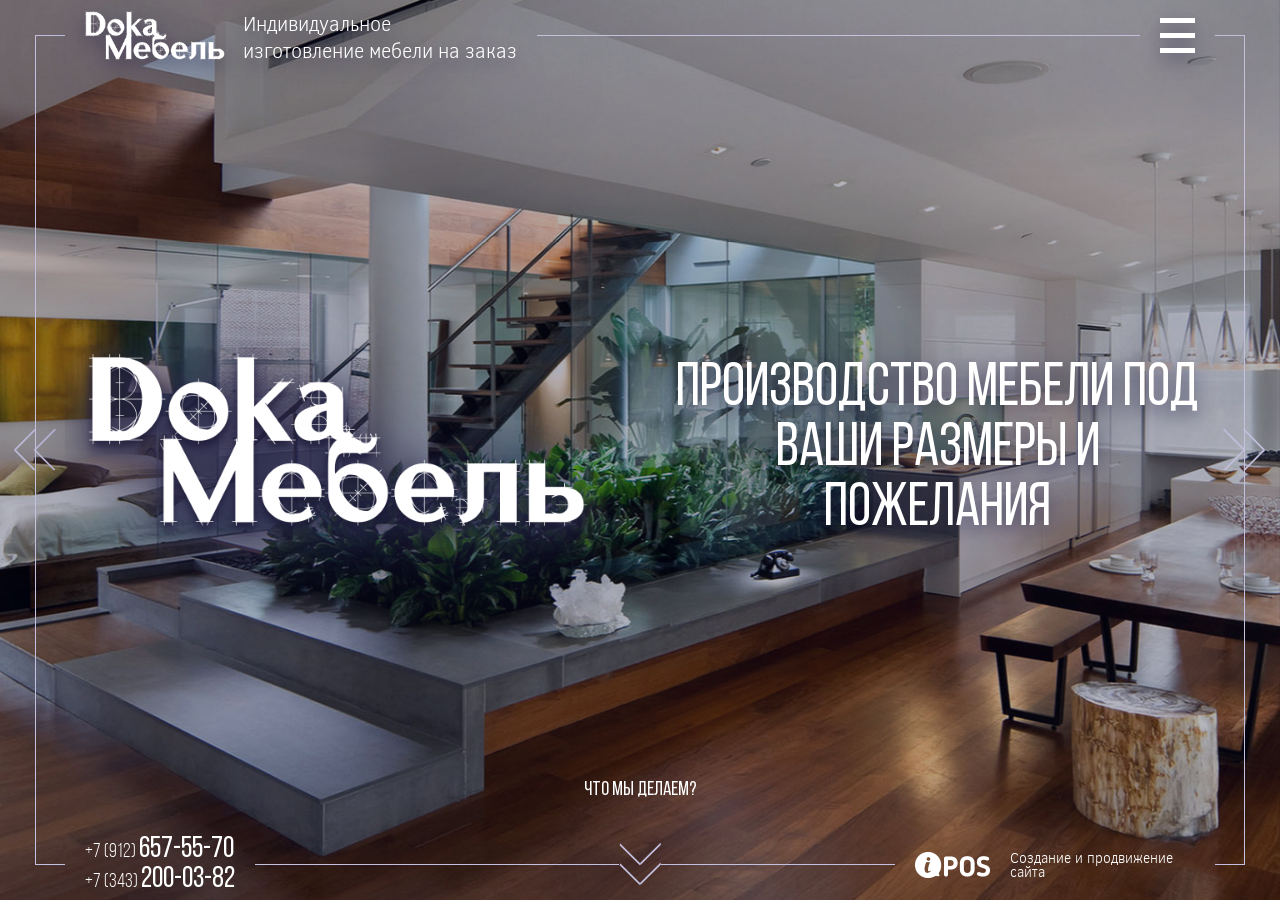
==== commit 0e8249cd: "13.12/13:38" ====
--- a/index.html
+++ b/index.html
@@ -28,7 +28,7 @@
     <div class="st-container" id="st-container">
 
         <nav class="st-menu st-effect-11" id="menu-11">
-            <ul>
+            <ol>
                 <li><a href="index.html">Главная</a></li>
                 <li><a href="aboutcompany.html">О Компании</a></li>
                 <li><a href="catalog.html">Каталог</a></li>
@@ -43,7 +43,7 @@
                 <li><a href="solutions-item.html">Смотреть решение</a></li>
                 <li><a href="specialists.html">Специалисты</a></li>
                 <li><a href="404.html">Страница 404</a></li>
-            </ul>
+            </ol>
         </nav>
 
         <div class="st-pusher">
--- a/css/style_base.css
+++ b/css/style_base.css
@@ -15,7 +15,7 @@
     font-size: 1.6rem;
     font-family: 'ClearSans-Light', arial, sans-serif;
     color: #ffffff;
-    background-color: #22283f;
+    background-color: #060a2c;
     -webkit-font-smoothing: antialiased;
     -moz-osx-font-smoothing: grayscale;
 }
--- a/lib/burger/css/component.css
+++ b/lib/burger/css/component.css
@@ -75,10 +75,9 @@
     left: 0;
     z-index: 100;
     visibility: hidden;
-    width: 300px;
+    max-width: 280px;
     height: 100%;
-    /*background: #48a770;*/
-    background-color: #7c73e6;
+    background-color: #060a2c;
     opacity: 0.8;
     -webkit-transition: all 0.5s;
     transition: all 0.5s;
@@ -106,11 +105,23 @@
 }
 
 /* content style */
-.st-menu ul {
+.st-menu ol {
     margin: 0;
-    padding: 0;
-    list-style: none;
-}
+    padding-left: 34px;
+    /*counter-reset: myCounter;*/
+    list-style: decimal;
+}
+
+/*.st-menu ol li{
+  list-style: none;
+}
+
+.st-menu ol li:before {
+  counter-increment: myCounter;
+  content: '0' counter(myCounter);
+  color: white;
+  text-align: center;
+}*/
 
 .st-menu h2 {
     margin: 0;
@@ -121,15 +132,15 @@
     font-size: 2em;
 }
 
-.st-menu ul li a {
+.st-menu ol li a {
     display: block;
-    /*padding: 1em 1em 1em 1.2em;*/
     padding: 5px;
     outline: none;
-    box-shadow: inset 0 -1px rgba(0, 0, 0, 0.2);
+    /*box-shadow: inset 0 -1px rgba(0, 0, 0, 0.2);*/
+    font-family: 'BebasNeue';
     color: #f3efe0;
-    /*text-transform: uppercase;*/
-    text-shadow: 0 0 1px rgba(255, 255, 255, 0.1);
+    text-transform: uppercase;
+    text-shadow: 0 12px 60px rgba(39, 36, 72, 0.64), 0 7px 9px rgba(39, 36, 72, 0.64);
     letter-spacing: 1px;
     font-weight: 400;
     -webkit-transition: background 0.3s, box-shadow 0.3s;
@@ -137,16 +148,21 @@
 }
 
 @media (min-width: 1200px) {
-	.st-menu ul li a {
-		padding: 10px 0px 10px 10px;
-	}
-}
-
-.st-menu ul li:first-child a {
+    .st-menu {
+        max-width: 313px;
+        width: 100%;
+    }
+    .st-menu ol li a {
+        padding: 10px 0px 10px 10px;
+        font-size: 30px;
+    }
+}
+
+.st-menu ol li:first-child a {
     box-shadow: inset 0 -1px rgba(0, 0, 0, 0.2), inset 0 1px rgba(0, 0, 0, 0.2);
 }
 
-.st-menu ul li a:hover {
+.st-menu ol li a:hover {
     background: rgba(0, 0, 0, 0.2);
     box-shadow: inset 0 -1px rgba(0, 0, 0, 0);
     color: #fff;
--- a/css/style.css
+++ b/css/style.css
@@ -2270,6 +2270,10 @@
     position: relative;
 }
 
+.swiper-portfolio .swiper-slide a{
+    height: 100%;
+    overflow: hidden;
+}
 .swiper-portfolio .swiper-slide img {
     object-fit: cover;
     width: 480px;
